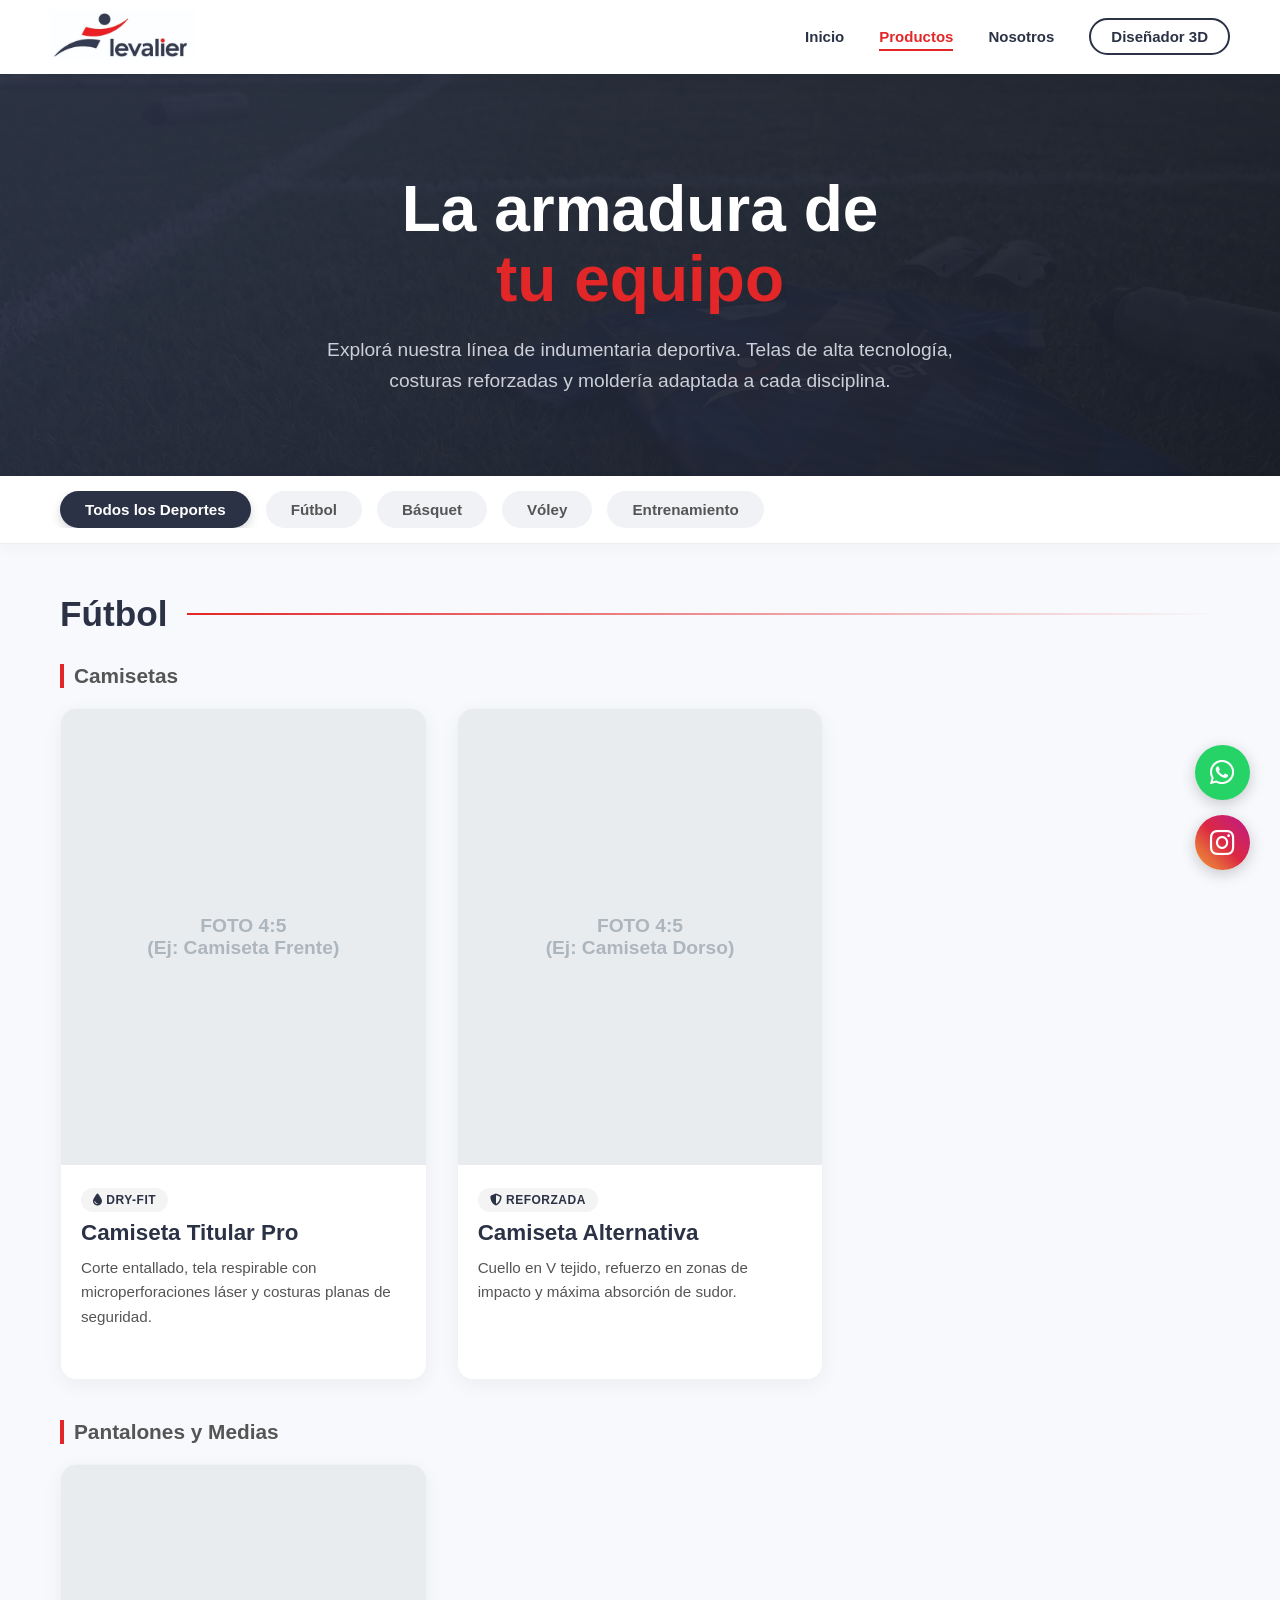
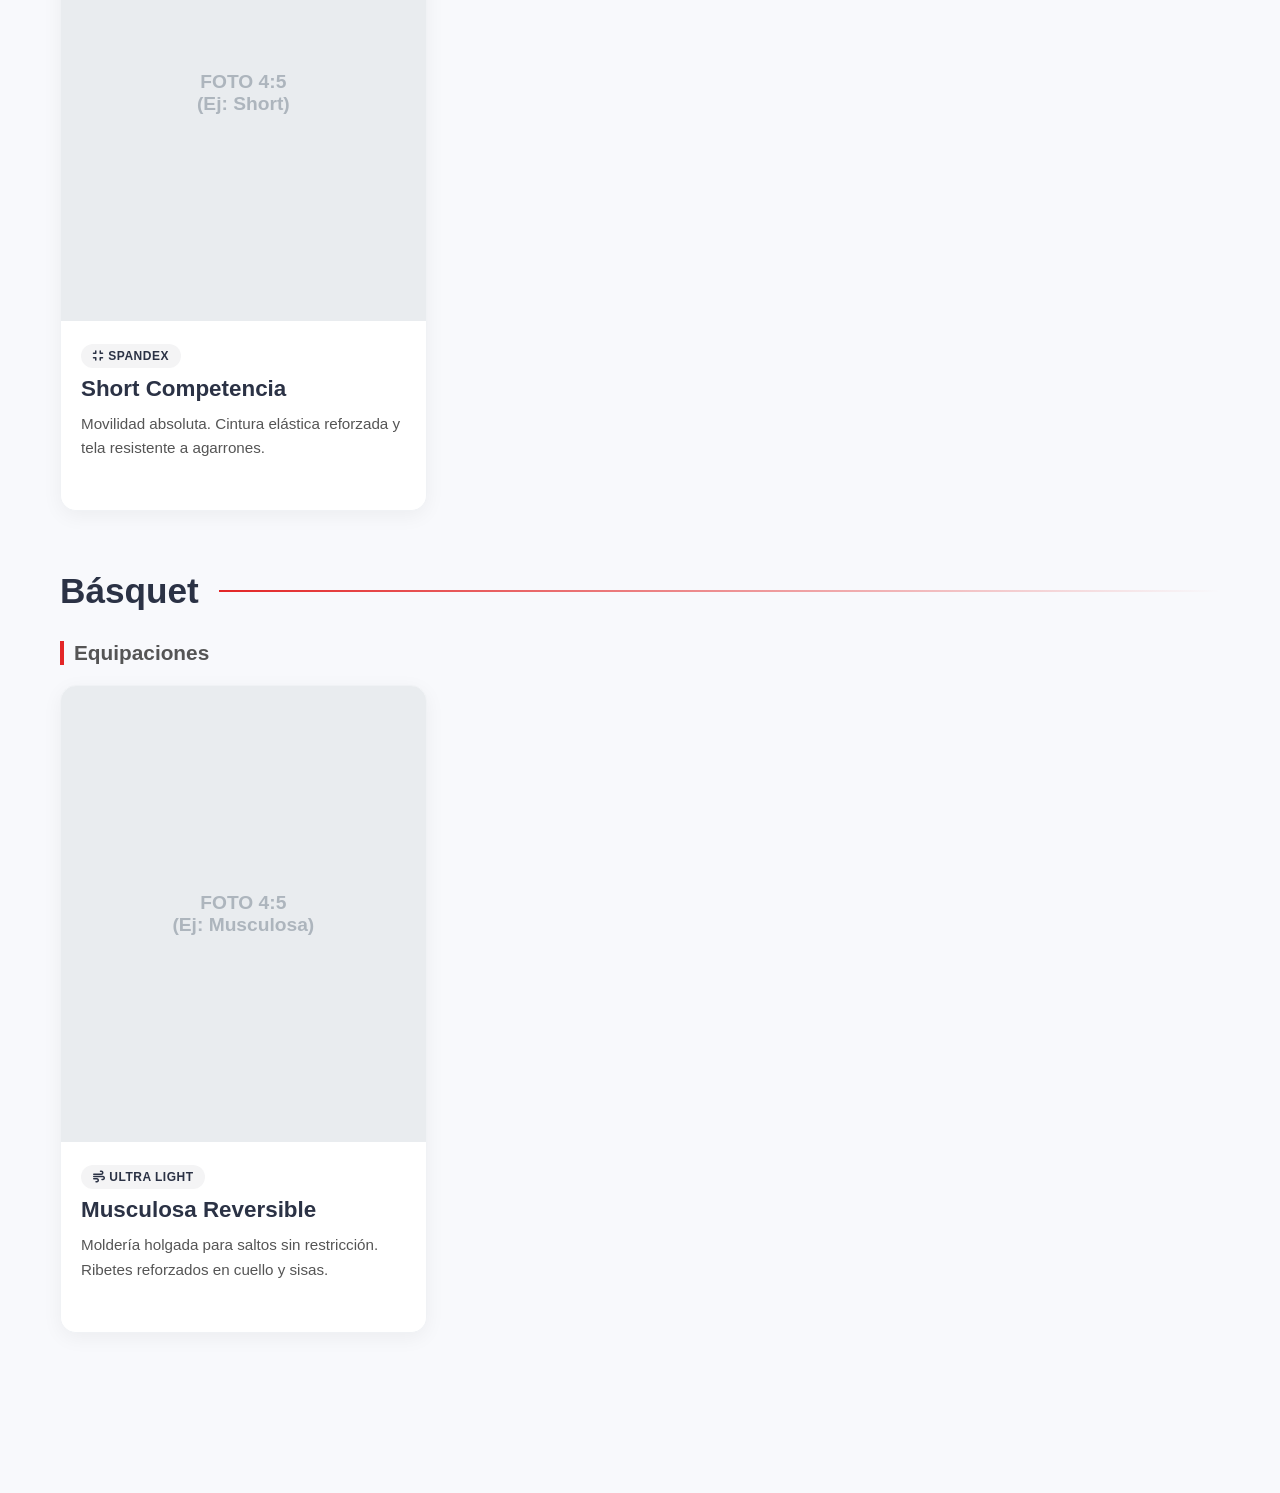
==== catalogo.html @ 0a6fc9c4 "catalogo" ====
<!DOCTYPE html>
<html lang="es">
<head>
    <meta charset="UTF-8">
    <meta name="viewport" content="width=device-width, initial-scale=1.0">
    <meta name="color-scheme" content="light">
    <title>Levalier | Catálogo de Productos</title>
    <link rel="icon" type="image/x-icon" href="imagenes/logo_levalier.ico">
    <link rel="stylesheet" href="https://cdnjs.cloudflare.com/ajax/libs/font-awesome/6.4.0/css/all.min.css">
    <link rel="stylesheet" href="css/landing.css">
    <link rel="stylesheet" href="css/catalogo.css">
</head>
<body>

    <!-- BARRA DE NAVEGACIÓN (Afuera de la animación) -->
    <nav class="navbar">
        <a href="index.html" class="logo link-transicion" data-salida="derecha">
            <img src="imagenes/logo_levalier.jpeg" alt="Logo Levalier">
        </a>
        <ul class="nav-links">
            <li><a href="index.html" class="nav-item link-transicion" data-salida="derecha">Inicio</a></li>
            <li><a href="#" class="nav-item activo">Productos</a></li>
            <li><a href="index.html#nosotros" class="nav-item link-transicion" data-salida="derecha">Nosotros</a></li>
            <li><a href="configurador.html" class="btn-nav-borde">Diseñador 3D</a></li>
        </ul>
    </nav>

    <!-- ========================================== -->
    <!-- ENVOLTORIO ANIMADO -->
    <!-- ========================================== -->
    <div id="contenedor-animado">

        <!-- HERO DEL CATÁLOGO -->
        <header class="hero-catalogo">
            <div class="hero-catalogo-contenido">
                <h1>La armadura de <br><span>tu equipo</span></h1>
                <p>Explorá nuestra línea de indumentaria deportiva. Telas de alta tecnología, costuras reforzadas y moldería adaptada a cada disciplina.</p>
            </div>
        </header>

        <!-- BARRA DE FILTROS PEGAJOSA -->
        <div class="contenedor-filtros" id="barra-filtros">
            <div class="filtros-scroll">
                <button class="btn-filtro activo" data-filtro="todos">Todos los Deportes</button>
                <button class="btn-filtro" data-filtro="futbol">Fútbol</button>
                <button class="btn-filtro" data-filtro="basquet">Básquet</button>
                <button class="btn-filtro" data-filtro="voley">Vóley</button>
                <button class="btn-filtro" data-filtro="entrenamiento">Entrenamiento</button>
            </div>
        </div>

        <!-- GRILLA DE PRODUCTOS -->
        <main class="contenedor-catalogo">
            
            <!-- SECCIÓN: FÚTBOL -->
            <div class="grupo-deporte" data-deporte="futbol">
                <h2 class="titulo-deporte">Fútbol <span class="linea-deporte"></span></h2>
                
                <h3 class="titulo-prenda">Camisetas</h3>
                <div class="grilla-productos">
                    <!-- Tarjeta de Producto 1 -->
                    <div class="tarjeta-producto">
                        <div class="imagen-placeholder">
                            <span>FOTO 4:5<br>(Ej: Camiseta Frente)</span>
                        </div>
                        <div class="info-producto">
                            <div class="etiquetas"><span class="tag-tech"><i class="fas fa-droplet"></i> Dry-Fit</span></div>
                            <h4>Camiseta Titular Pro</h4>
                            <p>Corte entallado, tela respirable con microperforaciones láser y costuras planas de seguridad.</p>
                        </div>
                    </div>

                    <!-- Tarjeta de Producto 2 -->
                    <div class="tarjeta-producto">
                        <div class="imagen-placeholder">
                            <span>FOTO 4:5<br>(Ej: Camiseta Dorso)</span>
                        </div>
                        <div class="info-producto">
                            <div class="etiquetas"><span class="tag-tech"><i class="fas fa-shield-alt"></i> Reforzada</span></div>
                            <h4>Camiseta Alternativa</h4>
                            <p>Cuello en V tejido, refuerzo en zonas de impacto y máxima absorción de sudor.</p>
                            
                        </div>
                    </div>
                </div>

                <h3 class="titulo-prenda">Pantalones y Medias</h3>
                <div class="grilla-productos">
                    <!-- Tarjeta de Producto 3 -->
                    <div class="tarjeta-producto">
                        <div class="imagen-placeholder">
                            <span>FOTO 4:5<br>(Ej: Short)</span>
                        </div>
                        <div class="info-producto">
                            <div class="etiquetas"><span class="tag-tech"><i class="fas fa-compress"></i> Spandex</span></div>
                            <h4>Short Competencia</h4>
                            <p>Movilidad absoluta. Cintura elástica reforzada y tela resistente a agarrones.</p>
                           
                        </div>
                    </div>
                </div>
            </div>

            <!-- SECCIÓN: BÁSQUET -->
            <div class="grupo-deporte" data-deporte="basquet">
                <h2 class="titulo-deporte">Básquet <span class="linea-deporte"></span></h2>
                <h3 class="titulo-prenda">Equipaciones</h3>
                <div class="grilla-productos">
                    <div class="tarjeta-producto">
                        <div class="imagen-placeholder">
                            <span>FOTO 4:5<br>(Ej: Musculosa)</span>
                        </div>
                        <div class="info-producto">
                            <div class="etiquetas"><span class="tag-tech"><i class="fas fa-wind"></i> Ultra Light</span></div>
                            <h4>Musculosa Reversible</h4>
                            <p>Moldería holgada para saltos sin restricción. Ribetes reforzados en cuello y sisas.</p>
                        
                        </div>
                    </div>
                </div>
            </div>

        </main>
    
    <!-- ========================================== -->
    <!-- FIN DEL ENVOLTORIO ANIMADO -->
    <!-- ========================================== -->
    </div> 

    <!-- REDES FLOTANTES (Afuera de la animación) -->
    <div class="redes-flotantes">
        <a href="https://wa.me/5492613656819" class="btn-social whatsapp" target="_blank"><i class="fab fa-whatsapp"></i></a>
        <a href="https://www.instagram.com/levalier_/" class="btn-social instagram" target="_blank"><i class="fab fa-instagram"></i></a>
    </div>

    <!-- SCRIPTS -->
    <script src="js/landing.js"></script>
    <script src="js/catalogo.js"></script>
</body>
</html>
---- css/landing.css ----
html {
    scroll-behavior: smooth;
}

/* =========================================
   1. VARIABLES GLOBALES Y RESETEO
========================================= */
:root {
    --azul-levalier: #2b3245;
    --azul-oscuro: #1a1e29;
    --rojo-levalier: #e32627;
    --blanco-fondo: #f8f9fc;
    --texto-gris: #555555;
}

* { margin: 0; padding: 0; box-sizing: border-box; font-family: 'Segoe UI', Tahoma, sans-serif; }
body { background-color: var(--blanco-fondo); color: var(--azul-levalier); overflow-x: hidden; }

/* =========================================
   2. ELEMENTOS COMPARTIDOS
========================================= */
/* Barra de Navegación */
.navbar {
    display: flex; justify-content: space-between; align-items: center;
    padding: 10px 50px; 
    background-color: white; box-shadow: 0 4px 20px rgba(0,0,0,0.05);
    position: sticky; top: 0; z-index: 1000;
}
.logo img { height: 50px; width: auto; }
.nav-links { list-style: none; display: flex; align-items: center; gap: 35px; }
.nav-links li a { text-decoration: none; color: var(--azul-levalier); font-weight: 600; font-size: 15px; transition: color 0.3s; }
.nav-links li a:hover { color: var(--rojo-levalier); }
.nav-links li a.activo {
    color: var(--rojo-levalier);
    border-bottom: 2px solid var(--rojo-levalier);
    padding-bottom: 4px;
    transition: all 0.3s ease;
}
.btn-nav-borde {
    border: 2px solid var(--azul-levalier);
    padding: 8px 20px;
    border-radius: 25px;
    transition: all 0.3s ease;
}
.btn-nav-borde:hover { background-color: var(--azul-levalier); color: white !important; }

/* Redes Flotantes */
.redes-flotantes { position: fixed; bottom: 30px; right: 30px; display: flex; flex-direction: column; gap: 15px; z-index: 1000; }
.btn-social {
    width: 55px; height: 55px; border-radius: 50%; display: flex; align-items: center; justify-content: center;
    color: white; font-size: 28px; text-decoration: none; box-shadow: 0 4px 15px rgba(0,0,0,0.2); transition: transform 0.3s;
}
.btn-social:hover { transform: scale(1.1); }
.whatsapp { background-color: #25D366; }
.instagram { background: linear-gradient(45deg, #f09433, #e6683c, #dc2743, #cc2366, #bc1888); }

/* =========================================
   3. SECCIONES DE LA PÁGINA (Por orden visual)
========================================= */

/* --- Inicio (Hero) --- */
.hero {
    position: relative;
    min-height: 90vh;
    display: flex;
    align-items: center;
    justify-content: center;
    text-align: center;
    padding: 0 20px 120px 20px;
    background: linear-gradient(135deg, rgba(43, 50, 69, 0.9) 0%, rgba(227, 38, 39, 0.7) 100%), url('../imagenes/fondo_deporte.jpg') center/cover no-repeat;
}
.hero-content { max-width: 850px; z-index: 2; position: relative; }
.hero-content h1 { font-size: 4.5rem; color: white; margin-bottom: 20px; line-height: 1.1; font-weight: 800; }
.hero-content h1 span { color: transparent; -webkit-text-stroke: 2px white; } 
.hero-content p { font-size: 1.2rem; color: rgba(255,255,255,0.9); margin-bottom: 40px; font-weight: 300; }
.btn-principal-whatsapp {
    display: inline-flex; align-items: center; gap: 10px;
    background-color: #25D366; color: white;
    padding: 18px 45px; font-size: 1.3rem; font-weight: bold;
    text-decoration: none; border-radius: 50px;
    box-shadow: 0 10px 25px rgba(37, 211, 102, 0.4);
    transition: all 0.3s ease; animation: latido 2s infinite;
}
.btn-principal-whatsapp:hover { transform: translateY(-5px); box-shadow: 0 15px 30px rgba(37, 211, 102, 0.6); }
@keyframes latido {
    0% { transform: scale(1); }
    50% { transform: scale(1.05); }
    100% { transform: scale(1); }
}
.subtexto-hero { display: block; margin-top: 15px; font-size: 0.9rem; color: #ccc; letter-spacing: 1px; text-transform: uppercase; }

/* --- Configurador Superpuesto --- */
.seccion-configurador {
    max-width: 1100px;
    margin: -80px auto 80px auto; 
    background: linear-gradient(135deg, var(--azul-levalier) 0%, #3a435c 100%);
    padding: 60px 40px;
    border-radius: 24px;
    text-align: center;
    color: white;
    position: relative;
    z-index: 10;
    box-shadow: 0 15px 40px rgba(0,0,0,0.15);
}
.contenido-config { max-width: 700px; margin: 0 auto; }
.contenido-config h2 { font-size: 2.2rem; margin-bottom: 15px; font-weight: 700; }
.contenido-config p { font-size: 1.1rem; margin-bottom: 30px; color: #cbd0d8; line-height: 1.6; }
.btn-configurador {
    display: inline-block; background-color: var(--rojo-levalier); color: white;
    padding: 15px 35px; border-radius: 12px; font-weight: bold; text-decoration: none; font-size: 1.1rem;
    transition: transform 0.3s, background 0.3s;
}
.btn-configurador:hover { background-color: white; color: var(--rojo-levalier); transform: translateY(-3px); }

/* --- Vista de Productos --- */
.seccion-vista-productos {
    padding: 80px 20px 100px 20px;
    /* Gradiente diagonal usando un 4% del Azul Levalier fusionado con blanco */
    background: linear-gradient(135deg, rgba(43, 50, 69, 0.04) 0%, #ffffff 100%); 
    overflow: hidden; 
}
.contenedor-vista-productos {
    max-width: 1100px; margin: 0 auto; display: flex; align-items: center; gap: 60px;
}
.vista-productos-texto { flex: 1; }
.vista-productos-texto h2 { font-size: 2.8rem; color: var(--azul-levalier); font-weight: 800; margin-bottom: 10px; }
.vista-productos-texto p { font-size: 1.1rem; color: var(--texto-gris); line-height: 1.7; margin-bottom: 20px; }
.btn-rojo-levalier {
    display: inline-flex; align-items: center; gap: 10px; background-color: var(--rojo-levalier);
    color: white; padding: 15px 30px; border-radius: 8px; text-decoration: none;
    font-weight: bold; font-size: 1.1rem; transition: transform 0.3s, background-color 0.3s; margin-top: 15px;
}
.btn-rojo-levalier:hover { background-color: var(--azul-levalier); transform: translateX(5px); }

/* Animación de la Imagen */
.vista-productos-imagen { flex: 1.2; display: flex; justify-content: flex-end; }
.imagen-desplazable {
    width: 100%; max-width: 600px; height: auto; border-radius: 12px;
    opacity: 0; transform: translateX(-150px); transition: all 1s ease-out; 
}
.imagen-desplazable.aparecer { opacity: 1; transform: translateX(0); }

/* --- Nosotros y Contacto --- */
.seccion-nosotros {
    padding: 80px 20px 120px 20px;
    background-color: white; 
    position: relative;
}
.contenedor-nosotros { max-width: 1100px; margin: 0 auto; display: flex; gap: 60px; align-items: center; }
.nosotros-texto { flex: 1; }
.nosotros-texto h2 { font-size: 2.8rem; color: var(--azul-levalier); font-weight: 800; margin-bottom: 10px; letter-spacing: -1px; }
.destaque-rojo { color: var(--rojo-levalier); }
.linea-separadora-roja { width: 60px; height: 5px; background-color: var(--rojo-levalier); margin-bottom: 30px; border-radius: 3px; }
.nosotros-texto p { font-size: 1.1rem; color: var(--texto-gris); line-height: 1.7; margin-bottom: 20px; }
.nosotros-texto strong { color: var(--azul-levalier); }

.nosotros-contacto { flex: 1; }
.tarjeta-oscura-contacto {
    background: linear-gradient(135deg, var(--azul-levalier) 0%, var(--azul-oscuro) 100%);
    padding: 40px; border-radius: 20px; color: white;
    box-shadow: 0 15px 40px rgba(0,0,0,0.15); border-left: 5px solid var(--rojo-levalier); 
}
.tarjeta-oscura-contacto h3 { font-size: 1.6rem; margin-bottom: 30px; letter-spacing: 1px; }
.lista-contacto { list-style: none; margin-bottom: 30px; }
.lista-contacto li { display: flex; align-items: center; gap: 20px; margin-bottom: 25px; }
.lista-contacto li i {
    font-size: 24px; color: var(--rojo-levalier); background: rgba(227, 38, 39, 0.1);
    width: 50px; height: 50px; display: flex; align-items: center; justify-content: center; border-radius: 50%;
}
.lista-contacto li div { display: flex; flex-direction: column; }
.lista-contacto li strong { font-size: 0.9rem; color: #cbd0d8; text-transform: uppercase; letter-spacing: 1px; margin-bottom: 4px; }
.lista-contacto li span { font-size: 1.1rem; font-weight: bold; }
.mapa-ubicacion { border-radius: 12px; overflow: hidden; box-shadow: 0 5px 15px rgba(0,0,0,0.2); }

/* --- Nuestro Método --- */
.proceso-levalier { padding: 40px 20px 100px 20px; background-color: var(--blanco-fondo); }
.titulo-seccion { text-align: center; color: var(--azul-levalier); font-size: 2.2rem; margin-bottom: 50px; font-weight: 800; }
.contenedor-proceso { max-width: 1100px; margin: 0 auto; display: flex; gap: 40px; }
.tarjeta-flotante {
    flex: 1; background: white; padding: 40px 30px; border-radius: 20px;
    text-align: center; box-shadow: 0 10px 30px rgba(0,0,0,0.04);
    transition: all 0.4s ease; border-bottom: 4px solid transparent;
}
.tarjeta-flotante:hover { transform: translateY(-10px); border-bottom-color: var(--rojo-levalier); box-shadow: 0 15px 40px rgba(0,0,0,0.08); }
.icono-paso {
    width: 80px; height: 80px; margin: 0 auto 20px;
    background: linear-gradient(135deg, var(--azul-levalier), var(--azul-oscuro));
    border-radius: 30% 70% 70% 30% / 30% 30% 70% 70%; display: flex; align-items: center; justify-content: center;
    font-size: 30px; color: white; transition: border-radius 0.3s ease;
}
.tarjeta-flotante:hover .icono-paso { border-radius: 50%; background: var(--rojo-levalier); }
.tarjeta-flotante h3 { font-size: 1.4rem; margin-bottom: 15px; color: var(--azul-levalier); }
.tarjeta-flotante p { color: var(--texto-gris); line-height: 1.6; }

/* =========================================
   TRANSICIONES DE PÁGINA TIPO APP
========================================= */
#contenedor-animado {
    /* Esta transición es para la salida */
    transition: transform 0.4s cubic-bezier(0.25, 1, 0.5, 1), opacity 0.4s ease;
    width: 100%;
}

/* --- Clases de SALIDA (Se activan con el clic) --- */
.salir-hacia-izquierda {
    transform: translateX(-50px);
    opacity: 0;
}

.salir-hacia-derecha {
    transform: translateX(50px);
    opacity: 0;
}

/* --- Clases de ENTRADA (Se activan al cargar la página) --- */
.entrar-desde-derecha {
    animation: deslizarDesdeDerecha 0.5s cubic-bezier(0.25, 1, 0.5, 1) forwards;
}

.entrar-desde-izquierda {
    animation: deslizarDesdeIzquierda 0.5s cubic-bezier(0.25, 1, 0.5, 1) forwards;
}

@keyframes deslizarDesdeDerecha {
    0% { transform: translateX(50px); opacity: 0; }
    100% { transform: translateX(0); opacity: 1; }
}

@keyframes deslizarDesdeIzquierda {
    0% { transform: translateX(-50px); opacity: 0; }
    100% { transform: translateX(0); opacity: 1; }
}
/* =========================================
   4. ADAPTACIONES RESPONSIVE (MEDIA QUERIES)
========================================= */

/* --- Celulares y Tablets pequeñas (< 768px) --- */
@media (max-width: 768px) {
    /* 1. Barra de navegación y botones horizontales */
    .navbar { padding: 15px 10px; flex-direction: column; gap: 15px; }
    .nav-links { 
        display: flex;
        flex-direction: row; /* Mantiene los botones a lo largo */
        flex-wrap: wrap; /* Si la pantalla es muy finita, se acomodan solos */
        justify-content: center; 
        gap: 12px; 
    }
    .nav-links li { margin: 0; }
    
    /* 2. Frenamos el scroll SOLO en celulares porque la barra es más alta */
    section[id], header[id] { scroll-margin-top: 60px; }

    /* 3. El resto de las adaptaciones que ya tenías */
    .hero-content h1 { font-size: 2.8rem; }
    .hero-content h1 span {
        -webkit-text-stroke: 0 !important; 
        color: var(--rojo-levalier) !important; 
        text-shadow: 2px 2px 8px rgba(0,0,0,0.5) !important; 
        letter-spacing: normal !important; 
        font-weight: 800 !important; 
    }
    .hero-content p { font-size: 1rem; }
    .btn-principal-whatsapp { padding: 15px 30px; font-size: 1.1rem; }

    .seccion-configurador { padding: 40px 20px; margin: -40px 20px 60px 20px; }
    .contenido-config h2 { font-size: 1.8rem; }

    .contenedor-proceso { flex-direction: column; gap: 25px; }
    
    .nosotros-texto h2 { font-size: 2.2rem; }
    .tarjeta-oscura-contacto { padding: 25px; }

    .redes-flotantes { bottom: 15px; right: 15px; transform: scale(0.85); transform-origin: bottom right; }
}
/* --- Tablets y pantallas medias (< 900px) --- */
@media (max-width: 900px) {
    .contenedor-vista-productos { flex-direction: column; text-align: center; gap: 40px; }
    .vista-productos-texto h2 { font-size: 2.2rem; }
    .linea-separadora-roja { margin: 0 auto 25px auto; }
    
    .contenedor-nosotros { flex-direction: column; gap: 40px; }
}

/* --- Pantallas Grandes (> 1440px) --- */
@media (min-width: 1440px) {
    .seccion-configurador, .contenedor-proceso, .contenedor-nosotros { max-width: 1400px; }
    .hero-content h1 { font-size: 5.5rem; }
}

/* --- Monitores Muy Grandes (> 1900px) --- */
@media (min-width: 1900px) {
    html { font-size: 20px; }
    .seccion-configurador, .contenedor-proceso, .contenedor-nosotros { max-width: 1600px; }
    .navbar { padding: 20px 80px; }
    .nav-links li a { font-size: 20px; }
    .logo img { height: 70px; }
}

/* --- Pantallas 4K y Ultra Wide (> 2500px) --- */
@media (min-width: 2500px) {
    .seccion-configurador, .contenedor-proceso, .contenedor-nosotros { max-width: 80vw !important; padding: 4vw !important; }
    
    .navbar { padding: 1.5vw 4vw; }
    .logo img { height: 3.5vw; }
    .nav-links { gap: 3vw; }
    .nav-links li a { font-size: 1.2vw; }
    .btn-nav-borde { padding: 0.8vw 2vw; border-radius: 2vw; border-width: 0.2vw; }

    .hero-content { max-width: 60vw; }
    .hero-content h1 { font-size: 5vw; margin-bottom: 1.5vw; -webkit-text-stroke: 0.1vw white; }
    .hero-content p { font-size: 1.5vw; margin-bottom: 2.5vw; }
    .btn-principal-whatsapp { font-size: 1.2vw; padding: 1.2vw 3vw; gap: 0.8vw; border-radius: 3vw; }
    .subtexto-hero { font-size: 0.8vw; margin-top: 1vw; }

    .contenido-config { max-width: 50vw !important; } 
    .seccion-configurador { margin-top: -6vw; margin-bottom: 6vw; border-radius: 1.5vw; }
    .contenido-config h2 { font-size: 3vw; margin-bottom: 1.5vw; }
    .contenido-config p { font-size: 1.4vw; margin-bottom: 2.5vw; }
    .btn-configurador { font-size: 1.4vw; padding: 1.5vw 3vw; border-radius: 0.8vw; }

    .proceso-levalier { padding: 4vw 2vw 8vw 2vw; }
    .titulo-seccion { font-size: 3.5vw; margin-bottom: 4vw; }
    .contenedor-proceso { gap: 4vw; }
    .tarjeta-flotante { padding: 4vw 3vw; border-radius: 1.5vw; }
    .icono-paso { width: 8vw; height: 8vw; font-size: 3vw; margin-bottom: 2vw; }
    .tarjeta-flotante h3 { font-size: 2vw; margin-bottom: 1vw; }
    .tarjeta-flotante p { font-size: 1.2vw; line-height: 1.6; }

    .seccion-nosotros { padding: 6vw 2vw 8vw 2vw; }
    .contenedor-nosotros { gap: 6vw; }
    .nosotros-texto h2 { font-size: 3.5vw; margin-bottom: 1vw; }
    .linea-separadora-roja { width: 6vw; height: 0.5vw; margin-bottom: 2.5vw; }
    .nosotros-texto p { font-size: 1.3vw; margin-bottom: 1.5vw; line-height: 1.6; }
    
    .tarjeta-oscura-contacto { padding: 4vw; border-radius: 1.5vw; border-left-width: 0.5vw; }
    .tarjeta-oscura-contacto h3 { font-size: 2.2vw; margin-bottom: 2.5vw; }
    .lista-contacto li { gap: 1.5vw; margin-bottom: 2vw; }
    .lista-contacto li i { width: 4.5vw; height: 4.5vw; font-size: 2vw; }
    .lista-contacto li strong { font-size: 1vw; margin-bottom: 0.4vw; }
    .lista-contacto li span { font-size: 1.3vw; }
    
    .mapa-ubicacion iframe { width: 100% !important; height: auto !important; aspect-ratio: 21 / 9 !important; min-height: 500px !important; }
    .redes-flotantes { bottom: 3vw; right: 3vw; gap: 1vw; }
    .btn-social { width: 4.5vw; height: 4.5vw; font-size: 2.2vw; }
}

/* Animación para el menú inteligente */
.navbar {
    transition: transform 0.3s ease-in-out;
}
.navbar.oculta {
    transform: translateY(-100%);
}
---- css/catalogo.css ----
/* =========================================
   HERO DEL CATÁLOGO
========================================= */
.hero-catalogo {
    background: linear-gradient(135deg, rgba(43, 50, 69, 0.95) 0%, rgba(26, 30, 41, 0.95) 100%), url('../imagenes/fondo_deporte.jpg') center/cover;
    padding: 100px 20px 80px 20px;
    text-align: center;
    color: white;
}
.hero-catalogo h1 {
    font-size: 4rem;
    font-weight: 800;
    line-height: 1.1;
    margin-bottom: 20px;
}
.hero-catalogo h1 span {
    color: var(--rojo-levalier);
}
.hero-catalogo p {
    font-size: 1.2rem;
    color: #cbd0d8;
    max-width: 700px;
    margin: 0 auto;
    line-height: 1.6;
}

/* =========================================
   BARRA DE FILTROS PEGAJOSA
========================================= */
.contenedor-filtros {
    position: sticky;
    top: 70px; /* Queda justo debajo de la barra de navegación */
    background-color: rgba(255, 255, 255, 0.95);
    backdrop-filter: blur(10px);
    border-bottom: 1px solid #eee;
    z-index: 900;
    padding: 15px 0;
    box-shadow: 0 5px 15px rgba(0,0,0,0.03);
}
.filtros-scroll {
    max-width: 1200px;
    margin: 0 auto;
    display: flex;
    gap: 15px;
    padding: 0 20px;
    overflow-x: auto;
    scrollbar-width: none; /* Oculta scrollbar en Firefox */
}
.filtros-scroll::-webkit-scrollbar { display: none; } /* Oculta scrollbar en Chrome */

.btn-filtro {
    background-color: #f0f2f5;
    color: var(--texto-gris);
    border: none;
    padding: 10px 25px;
    border-radius: 30px;
    font-weight: 600;
    font-size: 0.95rem;
    cursor: pointer;
    white-space: nowrap;
    transition: all 0.3s ease;
}
.btn-filtro:hover { background-color: #e2e5ea; }
.btn-filtro.activo {
    background-color: var(--azul-levalier);
    color: white;
    box-shadow: 0 4px 10px rgba(43, 50, 69, 0.2);
}

/* =========================================
   GRILLA DE PRODUCTOS
========================================= */
.contenedor-catalogo {
    max-width: 1200px;
    margin: 0 auto;
    padding: 50px 20px 100px 20px;
}
.grupo-deporte { margin-bottom: 60px; }

/* Títulos con línea decorativa */
.titulo-deporte {
    font-size: 2.2rem;
    color: var(--azul-levalier);
    font-weight: 800;
    margin-bottom: 30px;
    display: flex;
    align-items: center;
    gap: 20px;
}
.linea-deporte {
    flex: 1;
    height: 2px;
    background: linear-gradient(to right, var(--rojo-levalier), transparent);
}
.titulo-prenda {
    font-size: 1.3rem;
    color: var(--texto-gris);
    margin-bottom: 20px;
    padding-left: 10px;
    border-left: 4px solid var(--rojo-levalier);
}

/* La Grilla CSS: Magia responsiva automática */
.grilla-productos {
    display: grid;
    grid-template-columns: repeat(auto-fill, minmax(300px, 1fr));
    gap: 30px;
    margin-bottom: 40px;
}

/* =========================================
   TARJETAS DE PRODUCTO PREMIUM
========================================= */
.tarjeta-producto {
    background: white;
    border-radius: 16px;
    overflow: hidden;
    box-shadow: 0 5px 20px rgba(0,0,0,0.05);
    border: 1px solid #f0f2f5;
    transition: all 0.3s ease;
    display: flex;
    flex-direction: column;
}
.tarjeta-producto:hover {
    transform: translateY(-8px);
    box-shadow: 0 15px 30px rgba(0,0,0,0.1);
    border-color: #dce1eb;
}

/* Espacio temporal para tus fotos (Mantiene proporción 4:5 perfecta) */
.imagen-placeholder {
    width: 100%;
    aspect-ratio: 4 / 5;
    background-color: #e9ecef;
    display: flex;
    align-items: center;
    justify-content: center;
    text-align: center;
    color: #adb5bd;
    font-weight: bold;
    font-size: 1.2rem;
    transition: transform 0.5s ease;
}
/* Efecto de Zoom al pasar el mouse por la foto */
.tarjeta-producto:hover .imagen-placeholder {
    transform: scale(1.03);
}

.info-producto {
    padding: 25px 20px;
    flex: 1;
    display: flex;
    flex-direction: column;
    background: white; /* Asegura que el zoom de la foto no se escape */
    z-index: 2;
}

.etiquetas { margin-bottom: 12px; }
.tag-tech {
    background-color: rgba(43, 50, 69, 0.05);
    color: var(--azul-levalier);
    padding: 5px 12px;
    border-radius: 20px;
    font-size: 0.75rem;
    font-weight: 700;
    text-transform: uppercase;
    letter-spacing: 0.5px;
}
.info-producto h4 {
    font-size: 1.4rem;
    color: var(--azul-levalier);
    margin-bottom: 10px;
    font-weight: 800;
}
.info-producto p {
    font-size: 0.95rem;
    color: var(--texto-gris);
    line-height: 1.6;
    margin-bottom: 25px;
    flex: 1; /* Empuja los botones hacia abajo */
}

/* Botones de Acción */
.acciones-producto {
    display: flex;
    gap: 10px;
    flex-direction: column;
}
.btn-accion {
    text-align: center;
    padding: 12px;
    border-radius: 8px;
    font-weight: bold;
    text-decoration: none;
    font-size: 1rem;
    transition: all 0.3s ease;
}
.primario {
    background-color: var(--azul-levalier);
    color: white;
}
.primario:hover { background-color: var(--rojo-levalier); }
.secundario {
    background-color: #25D366;
    color: white;
}
.secundario:hover { background-color: #1ebd5a; }

/* Animación para que los filtros suban cuando el menú se oculta */
.contenedor-filtros {
    transition: top 0.3s ease-in-out;
}
.contenedor-filtros.tope {
    top: 0 !important; 
}

/* Adaptación a celulares */
@media (max-width: 768px) {
    .hero-catalogo h1 { font-size: 2.8rem; }
    .contenedor-filtros { top: 60px; } /* Ajuste de altura de barra en móviles */
    .filtros-scroll { padding: 0 15px; }
    .titulo-deporte { font-size: 1.8rem; }
    .grilla-productos { grid-template-columns: 1fr; gap: 20px; }
}
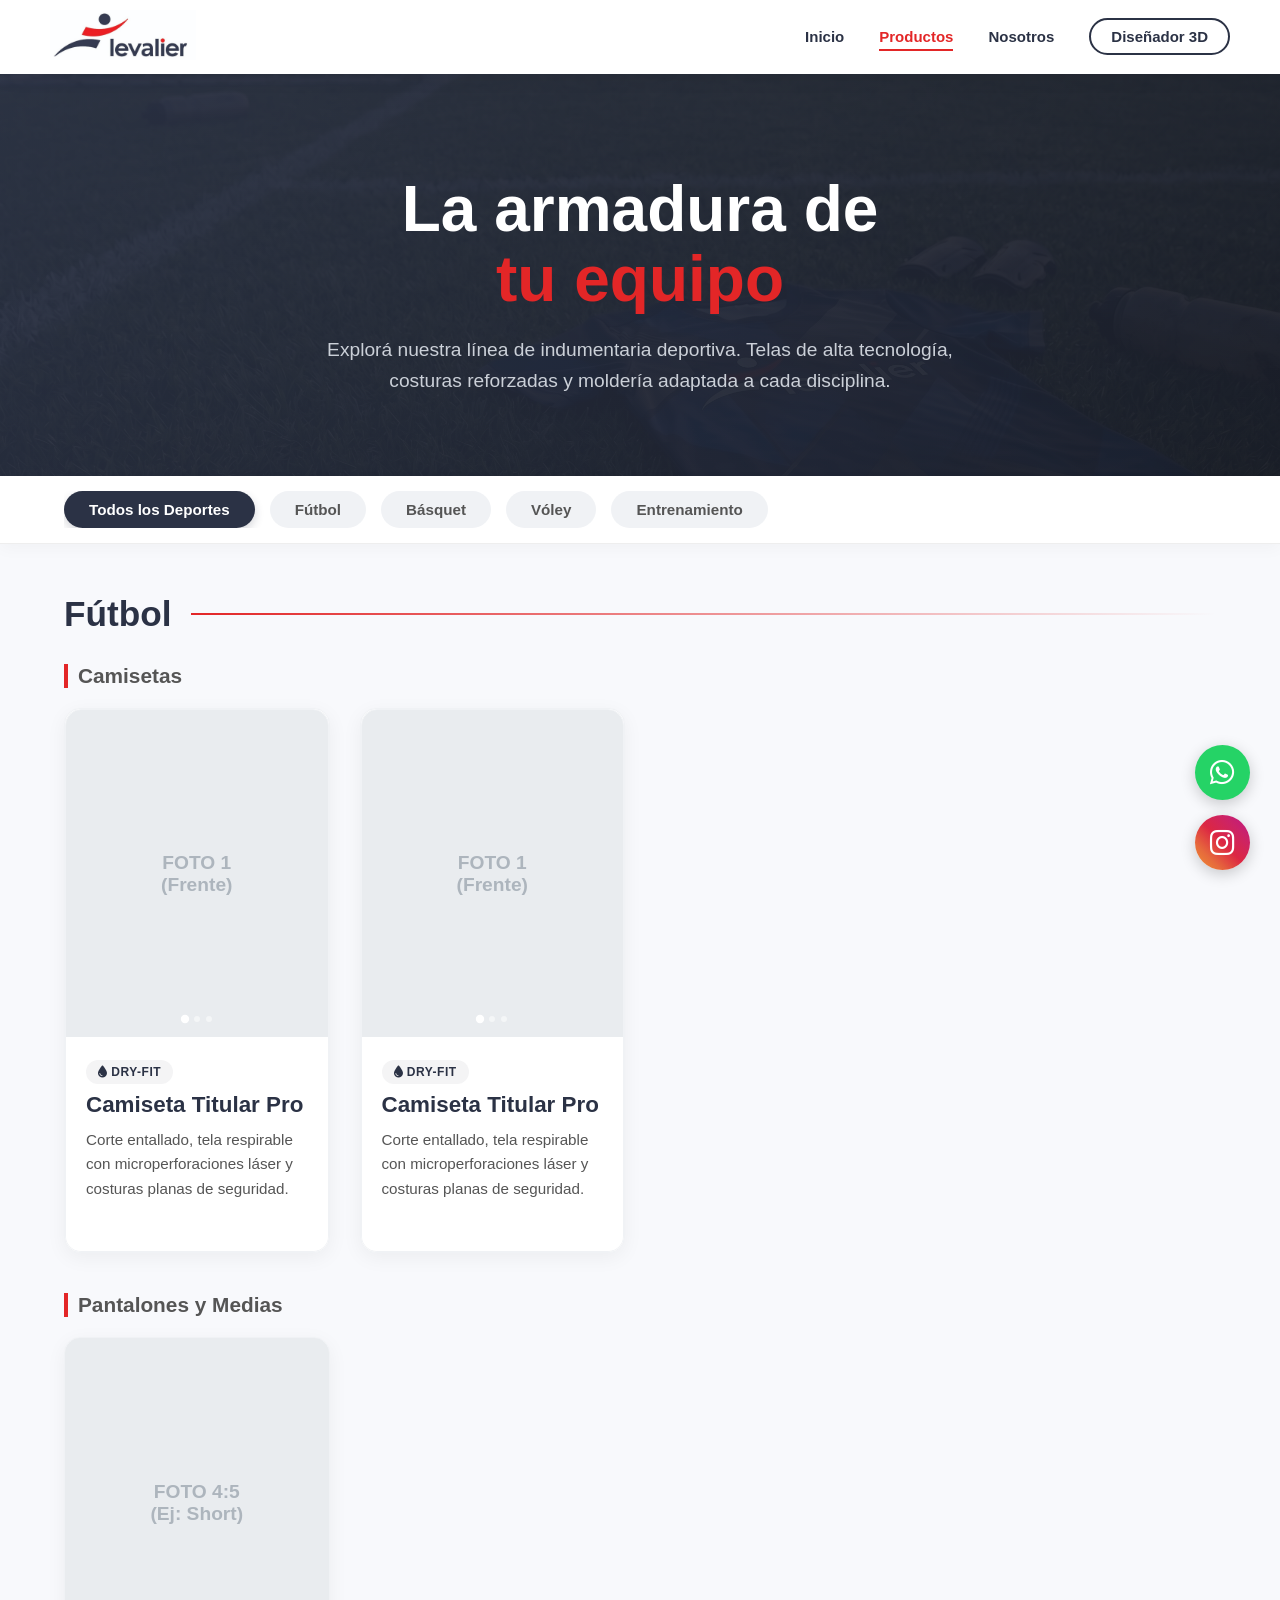
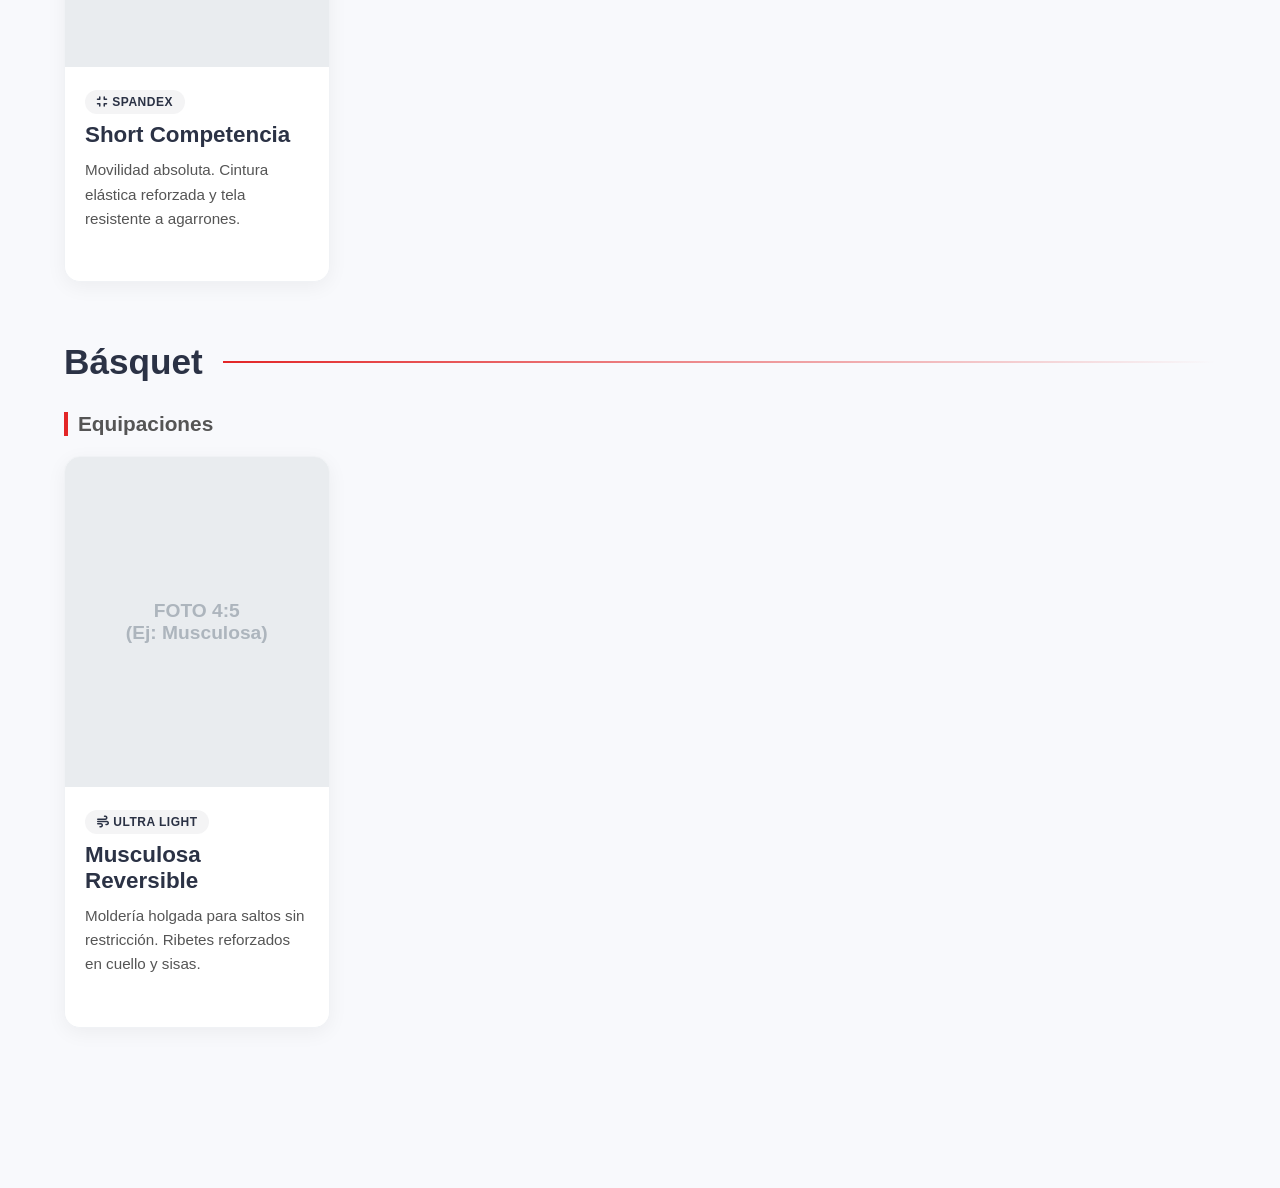
==== commit 297cba46: "adaptacion pantallas grandes" ====
--- a/catalogo.html
+++ b/catalogo.html
@@ -60,26 +60,85 @@
                 <div class="grilla-productos">
                     <!-- Tarjeta de Producto 1 -->
                     <div class="tarjeta-producto">
-                        <div class="imagen-placeholder">
-                            <span>FOTO 4:5<br>(Ej: Camiseta Frente)</span>
-                        </div>
-                        <div class="info-producto">
-                            <div class="etiquetas"><span class="tag-tech"><i class="fas fa-droplet"></i> Dry-Fit</span></div>
-                            <h4>Camiseta Titular Pro</h4>
-                            <p>Corte entallado, tela respirable con microperforaciones láser y costuras planas de seguridad.</p>
+
+                        <div class="tarjeta-producto">
+                            <!-- INICIO CARRUSEL -->
+                            <div class="carrusel-producto">
+                                <div class="pista-carrusel">
+                                    <!-- Foto 1 -->
+                                    <div class="imagen-placeholder">
+                                        <span>FOTO 1<br>(Frente)</span>
+                                    </div>
+                                    <!-- Foto 2 (Le pongo un fondo un poco más oscuro solo para que notes que cambia) -->
+                                    <div class="imagen-placeholder" style="background-color: #dee2e6;">
+                                        <span>FOTO 2<br>(Espalda)</span>
+                                    </div>
+                                    <!-- Foto 3 -->
+                                    <div class="imagen-placeholder" style="background-color: #ced4da;">
+                                        <span>FOTO 3<br>(Detalle Tela)</span>
+                                    </div>
+                                </div>
+                                
+                                <!-- Flechas de navegación -->
+                                <button class="btn-carrusel prev"><i class="fas fa-chevron-left"></i></button>
+                                <button class="btn-carrusel next"><i class="fas fa-chevron-right"></i></button>
+                                
+                                <!-- Puntitos inferiores -->
+                                <div class="indicadores-carrusel">
+                                    <span class="punto activo"></span>
+                                    <span class="punto"></span>
+                                    <span class="punto"></span>
+                                </div>
+                            </div>
+                            <!-- FIN CARRUSEL -->
+
+                            <div class="info-producto">
+                                <div class="etiquetas"><span class="tag-tech"><i class="fas fa-droplet"></i> Dry-Fit</span></div>
+                                <h4>Camiseta Titular Pro</h4>
+                                <p>Corte entallado, tela respirable con microperforaciones láser y costuras planas de seguridad.</p>
+                            </div>
                         </div>
                     </div>
 
                     <!-- Tarjeta de Producto 2 -->
                     <div class="tarjeta-producto">
-                        <div class="imagen-placeholder">
-                            <span>FOTO 4:5<br>(Ej: Camiseta Dorso)</span>
-                        </div>
-                        <div class="info-producto">
-                            <div class="etiquetas"><span class="tag-tech"><i class="fas fa-shield-alt"></i> Reforzada</span></div>
-                            <h4>Camiseta Alternativa</h4>
-                            <p>Cuello en V tejido, refuerzo en zonas de impacto y máxima absorción de sudor.</p>
-                            
+
+                        <div class="tarjeta-producto">
+                            <!-- INICIO CARRUSEL -->
+                            <div class="carrusel-producto">
+                                <div class="pista-carrusel">
+                                    <!-- Foto 1 -->
+                                    <div class="imagen-placeholder">
+                                        <span>FOTO 1<br>(Frente)</span>
+                                    </div>
+                                    <!-- Foto 2 (Le pongo un fondo un poco más oscuro solo para que notes que cambia) -->
+                                    <div class="imagen-placeholder" style="background-color: #dee2e6;">
+                                        <span>FOTO 2<br>(Espalda)</span>
+                                    </div>
+                                    <!-- Foto 3 -->
+                                    <div class="imagen-placeholder" style="background-color: #ced4da;">
+                                        <span>FOTO 3<br>(Detalle Tela)</span>
+                                    </div>
+                                </div>
+                                
+                                <!-- Flechas de navegación -->
+                                <button class="btn-carrusel prev"><i class="fas fa-chevron-left"></i></button>
+                                <button class="btn-carrusel next"><i class="fas fa-chevron-right"></i></button>
+                                
+                                <!-- Puntitos inferiores -->
+                                <div class="indicadores-carrusel">
+                                    <span class="punto activo"></span>
+                                    <span class="punto"></span>
+                                    <span class="punto"></span>
+                                </div>
+                            </div>
+                            <!-- FIN CARRUSEL -->
+
+                            <div class="info-producto">
+                                <div class="etiquetas"><span class="tag-tech"><i class="fas fa-droplet"></i> Dry-Fit</span></div>
+                                <h4>Camiseta Titular Pro</h4>
+                                <p>Corte entallado, tela respirable con microperforaciones láser y costuras planas de seguridad.</p>
+                            </div>
                         </div>
                     </div>
                 </div>
--- a/css/landing.css
+++ b/css/landing.css
@@ -120,7 +120,13 @@
     overflow: hidden; 
 }
 .contenedor-vista-productos {
-    max-width: 1100px; margin: 0 auto; display: flex; align-items: center; gap: 60px;
+    display: flex;
+    align-items: center;
+    justify-content: space-between;
+    gap: 50px;
+    width: 90%; /* Se adapta al 90% de cualquier monitor */
+    max-width: 1600px; /* Límite máximo para pantallas gigantes/ultrawide */
+    margin: 0 auto;
 }
 .vista-productos-texto { flex: 1; }
 .vista-productos-texto h2 { font-size: 2.8rem; color: var(--azul-levalier); font-weight: 800; margin-bottom: 10px; }
@@ -146,7 +152,15 @@
     background-color: white; 
     position: relative;
 }
-.contenedor-nosotros { max-width: 1100px; margin: 0 auto; display: flex; gap: 60px; align-items: center; }
+.contenedor-nosotros {
+    display: flex;
+    align-items: center;
+    justify-content: space-between;
+    gap: 50px;
+    width: 90%; /* Se adapta al 90% de cualquier monitor */
+    max-width: 1600px; /* Límite máximo para pantallas gigantes/ultrawide */
+    margin: 0 auto;
+}
 .nosotros-texto { flex: 1; }
 .nosotros-texto h2 { font-size: 2.8rem; color: var(--azul-levalier); font-weight: 800; margin-bottom: 10px; letter-spacing: -1px; }
 .destaque-rojo { color: var(--rojo-levalier); }
@@ -283,14 +297,14 @@
 
 /* --- Pantallas Grandes (> 1440px) --- */
 @media (min-width: 1440px) {
-    .seccion-configurador, .contenedor-proceso, .contenedor-nosotros { max-width: 1400px; }
+    .seccion-configurador, .contenedor-proceso, .contenedor-nosotros, .contenedor-vista-productos { max-width: 1400px; }
     .hero-content h1 { font-size: 5.5rem; }
 }
 
 /* --- Monitores Muy Grandes (> 1900px) --- */
 @media (min-width: 1900px) {
     html { font-size: 20px; }
-    .seccion-configurador, .contenedor-proceso, .contenedor-nosotros { max-width: 1600px; }
+    .seccion-configurador, .contenedor-proceso, .contenedor-nosotros, .contenedor-vista-productos { max-width: 1600px; }
     .navbar { padding: 20px 80px; }
     .nav-links li a { font-size: 20px; }
     .logo img { height: 70px; }
@@ -298,7 +312,7 @@
 
 /* --- Pantallas 4K y Ultra Wide (> 2500px) --- */
 @media (min-width: 2500px) {
-    .seccion-configurador, .contenedor-proceso, .contenedor-nosotros { max-width: 80vw !important; padding: 4vw !important; }
+    .seccion-configurador, .contenedor-proceso, .contenedor-nosotros, .contenedor-vista-productos { max-width: 80vw !important; padding: 4vw !important; }
     
     .navbar { padding: 1.5vw 4vw; }
     .logo img { height: 3.5vw; }
@@ -317,6 +331,24 @@
     .contenido-config h2 { font-size: 3vw; margin-bottom: 1.5vw; }
     .contenido-config p { font-size: 1.4vw; margin-bottom: 2.5vw; }
     .btn-configurador { font-size: 1.4vw; padding: 1.5vw 3vw; border-radius: 0.8vw; }
+
+    /* NUEVO: Escala proporcional para la sección productos */
+    .contenedor-vista-productos { gap: 6vw; }
+    .vista-productos-texto h2 { font-size: 3.5vw; margin-bottom: 1vw; }
+    .vista-productos-texto p { font-size: 1.3vw; margin-bottom: 1.5vw; line-height: 1.6; }
+    .btn-rojo-levalier { font-size: 1.2vw; padding: 1.2vw 3vw; border-radius: 3vw; }
+    
+    
+/* --- Imagen de la sección productos en pantallas gigantes --- */
+    .vista-productos-imagen { 
+        width: 45vw !important; 
+        max-width: none !important; /* Destruye el límite anterior de píxeles */
+    }
+    .imagen-desplazable { 
+        width: 100% !important; 
+        max-width: none !important; /* Destruye el límite anterior de píxeles */
+        height: auto !important; 
+    }
 
     .proceso-levalier { padding: 4vw 2vw 8vw 2vw; }
     .titulo-seccion { font-size: 3.5vw; margin-bottom: 4vw; }
--- a/css/catalogo.css
+++ b/css/catalogo.css
@@ -38,13 +38,14 @@
     box-shadow: 0 5px 15px rgba(0,0,0,0.03);
 }
 .filtros-scroll {
-    max-width: 1200px;
+    width: 90%;
+    max-width: 1600px;
     margin: 0 auto;
     display: flex;
     gap: 15px;
-    padding: 0 20px;
+    padding: 0;
     overflow-x: auto;
-    scrollbar-width: none; /* Oculta scrollbar en Firefox */
+    scrollbar-width: none;
 }
 .filtros-scroll::-webkit-scrollbar { display: none; } /* Oculta scrollbar en Chrome */
 
@@ -71,9 +72,10 @@
    GRILLA DE PRODUCTOS
 ========================================= */
 .contenedor-catalogo {
-    max-width: 1200px;
+    width: 90%; /* Misma proporción que la página principal */
+    max-width: 1600px;
     margin: 0 auto;
-    padding: 50px 20px 100px 20px;
+    padding: 50px 0 100px 0;
 }
 .grupo-deporte { margin-bottom: 60px; }
 
@@ -144,6 +146,78 @@
 /* Efecto de Zoom al pasar el mouse por la foto */
 .tarjeta-producto:hover .imagen-placeholder {
     transform: scale(1.03);
+}
+
+/* =========================================
+   CARRUSEL DE IMÁGENES (ESTILO INSTAGRAM)
+========================================= */
+.carrusel-producto {
+    position: relative;
+    width: 100%;
+    aspect-ratio: 4 / 5;
+    overflow: hidden; /* Esconde las fotos que están hacia los costados */
+}
+
+.pista-carrusel {
+    display: flex;
+    width: 100%;
+    height: 100%;
+    transition: transform 0.4s cubic-bezier(0.25, 1, 0.5, 1);
+}
+
+.carrusel-producto .imagen-placeholder {
+    min-width: 100%; /* Obliga a cada foto a ocupar todo el ancho */
+    height: 100%;
+}
+
+/* Botones (Flechas) */
+.btn-carrusel {
+    position: absolute;
+    top: 50%;
+    transform: translateY(-50%);
+    background: rgba(255, 255, 255, 0.85);
+    border: none;
+    width: 35px;
+    height: 35px;
+    border-radius: 50%;
+    cursor: pointer;
+    display: flex;
+    align-items: center;
+    justify-content: center;
+    color: var(--azul-levalier);
+    font-size: 1rem;
+    opacity: 0; /* Ocultas por defecto */
+    transition: all 0.3s ease;
+    box-shadow: 0 2px 10px rgba(0,0,0,0.1);
+    z-index: 2;
+}
+
+/* Las flechas aparecen solo al pasar el mouse por encima de la foto */
+.carrusel-producto:hover .btn-carrusel { opacity: 1; }
+.btn-carrusel.prev { left: 10px; }
+.btn-carrusel.next { right: 10px; }
+.btn-carrusel:hover { background: white; transform: translateY(-50%) scale(1.1); }
+
+/* Puntitos indicadores */
+.indicadores-carrusel {
+    position: absolute;
+    bottom: 15px;
+    left: 50%;
+    transform: translateX(-50%);
+    display: flex;
+    gap: 6px;
+    z-index: 2;
+}
+.punto {
+    width: 6px;
+    height: 6px;
+    background: rgba(255, 255, 255, 0.5);
+    border-radius: 50%;
+    transition: all 0.3s ease;
+}
+.punto.activo {
+    background: white;
+    transform: scale(1.4);
 }
 
 .info-producto {
@@ -221,4 +295,94 @@
     .filtros-scroll { padding: 0 15px; }
     .titulo-deporte { font-size: 1.8rem; }
     .grilla-productos { grid-template-columns: 1fr; gap: 20px; }
+}
+
+/* =========================================
+   ADAPTACIONES PARA MONITORES GRANDES (CATÁLOGO)
+   (Escalado estricto y proporcional completo)
+========================================= */
+
+/* --- Pantallas Medias / Notebooks / 1080p con Escala (> 1200px) --- */
+@media (min-width: 1200px) {
+    /* Atrapamos tu monitor y forzamos las 4 columnas */
+    .grilla-productos { 
+        grid-template-columns: repeat(4, 1fr) !important; /*cant columnas
+        gap: 2.5vw; 
+    }
+}
+
+/* --- Pantallas Grandes (> 1440px) --- */
+@media (min-width: 1440px) {
+    /* Liberamos el ancho máximo para que la página pueda estirarse */
+    .hero-catalogo-contenido, .filtros-scroll, .contenedor-catalogo { 
+        max-width: 90vw !important; 
+    }
+    .grilla-productos { 
+        grid-template-columns: repeat(4, 1fr) !important; 
+        gap: 3vw; 
+    }
+}
+
+/* --- Monitores Muy Grandes (> 1900px) --- */
+@media (min-width: 1900px) {
+    /* Escalado de textos y márgenes de la tarjeta */
+    .titulo-deporte { font-size: 2.5vw; margin-bottom: 1.5vw; gap: 1vw; }
+    .titulo-prenda { font-size: 1.5vw; margin-bottom: 1vw; }
+    
+    .info-producto { padding: 1.5vw; }
+    .info-producto h4 { font-size: 1.2vw; margin-bottom: 0.8vw; }
+    .info-producto p { font-size: 0.9vw; line-height: 1.6; margin-bottom: 1.5vw; }
+    .tag-tech { font-size: 0.7vw; padding: 0.4vw 0.8vw; border-radius: 1vw; }
+
+    /* Escalado de los botones pegajosos */
+    .btn-filtro { 
+        font-size: 0.8vw; 
+        padding: 0.6vw 1.5vw; 
+        border-radius: 2vw; 
+    }
+}
+
+/* --- Pantallas 4K y Ultra Wide (> 2500px) --- */
+@media (min-width: 2500px) {
+    /* Hero */
+    .hero-catalogo { padding: 8vw 2vw 6vw 2vw; }
+    .hero-catalogo h1 { font-size: 4vw; margin-bottom: 1.5vw; }
+    .hero-catalogo p { font-size: 1.2vw; max-width: 50vw; line-height: 1.6; }
+
+    /* Barra de filtros (Botones pegajosos) */
+    .contenedor-filtros { top: 3.5vw; padding: 1vw 0; border-bottom-width: 0.1vw; }
+    .btn-filtro { font-size: 0.7vw; padding: 0.6vw 1.8vw; border-radius: 2vw; }
+
+    /* Tarjetas y detalles */
+    .contenedor-catalogo { padding: 4vw 0 8vw 0; }
+    .tarjeta-producto { border-radius: 1vw; border-width: 0.1vw; box-shadow: 0 0.5vw 2vw rgba(0,0,0,0.05); }
+    .tarjeta-producto:hover { transform: translateY(-0.8vw); box-shadow: 0 1.5vw 3vw rgba(0,0,0,0.1); }
+    
+    /* Grilla estricta en 4K */
+    .grilla-productos { 
+        gap: 2.5vw; 
+        margin-bottom: 3vw; 
+        grid-template-columns: repeat(4, 1fr) !important; 
+    }
+
+    /* Escalado del carrusel para monitores 4K */
+    .btn-carrusel { width: 2.5vw; height: 2.5vw; font-size: 1vw; }
+    .btn-carrusel.prev { left: 0.8vw; }
+    .btn-carrusel.next { right: 0.8vw; }
+    .indicadores-carrusel { bottom: 1vw; gap: 0.5vw; }
+    .punto { width: 0.4vw; height: 0.4vw; }
+}
+
+/* --- Adaptación del carrusel para celulares --- */
+@media (max-width: 768px) {
+    .btn-carrusel {
+        opacity: 0.8; /* Siempre visibles, un poco transparentes para no tapar la ropa */
+        width: 30px;
+        height: 30px;
+        font-size: 0.8rem;
+    }
+    .btn-carrusel:active {
+        background: white;
+        opacity: 1;
+    }
 }
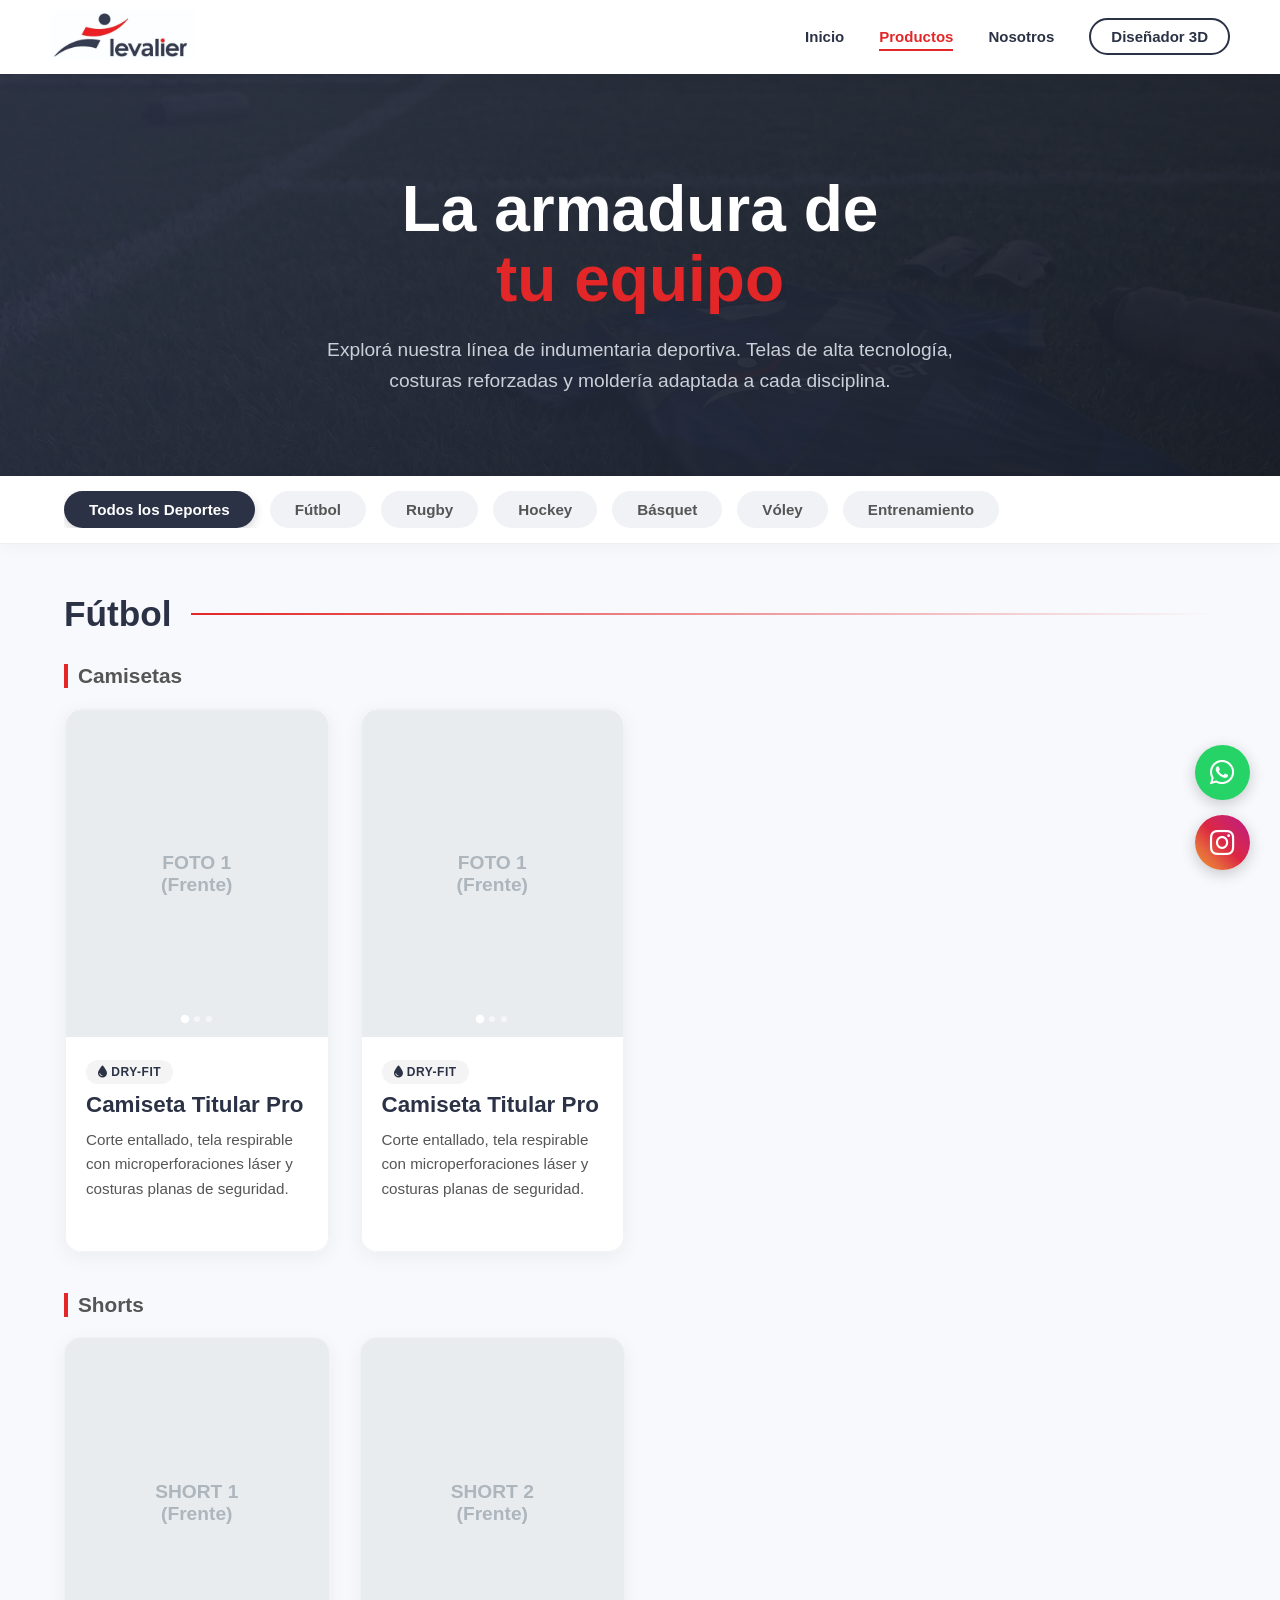
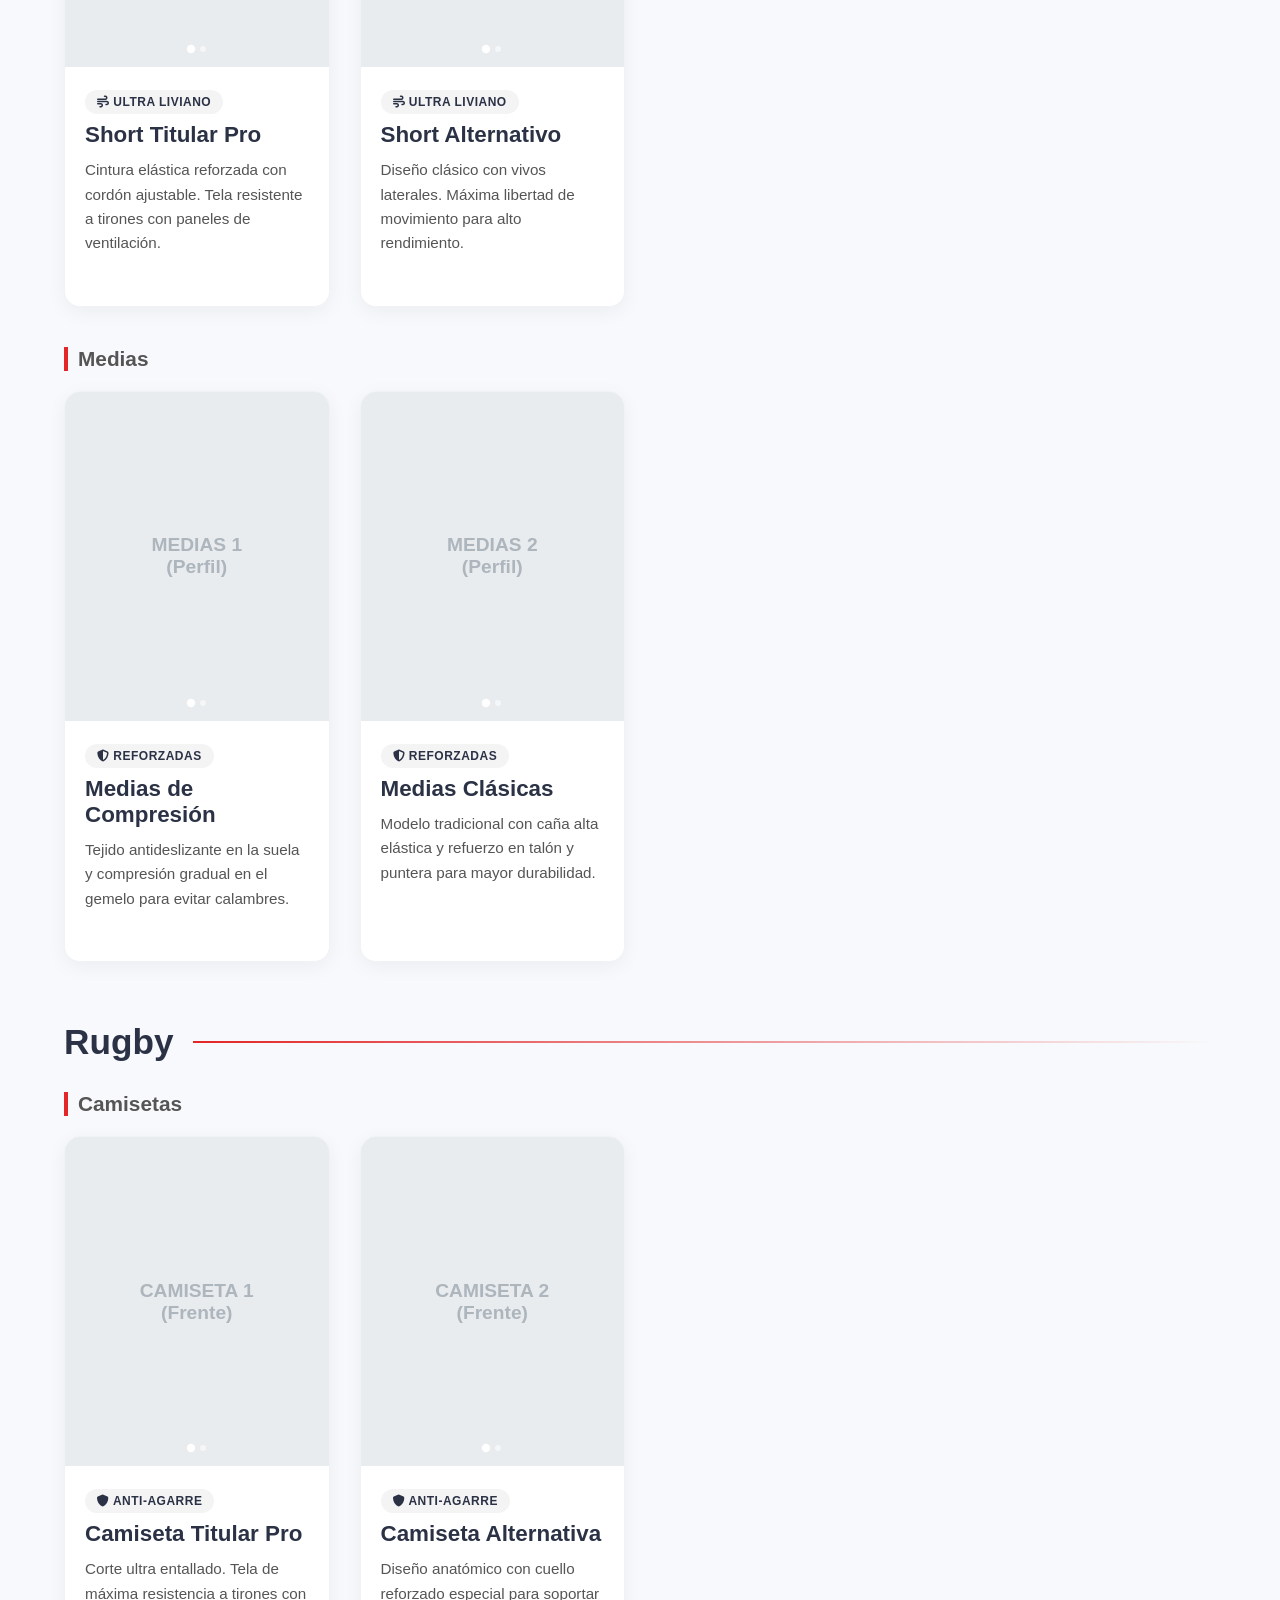
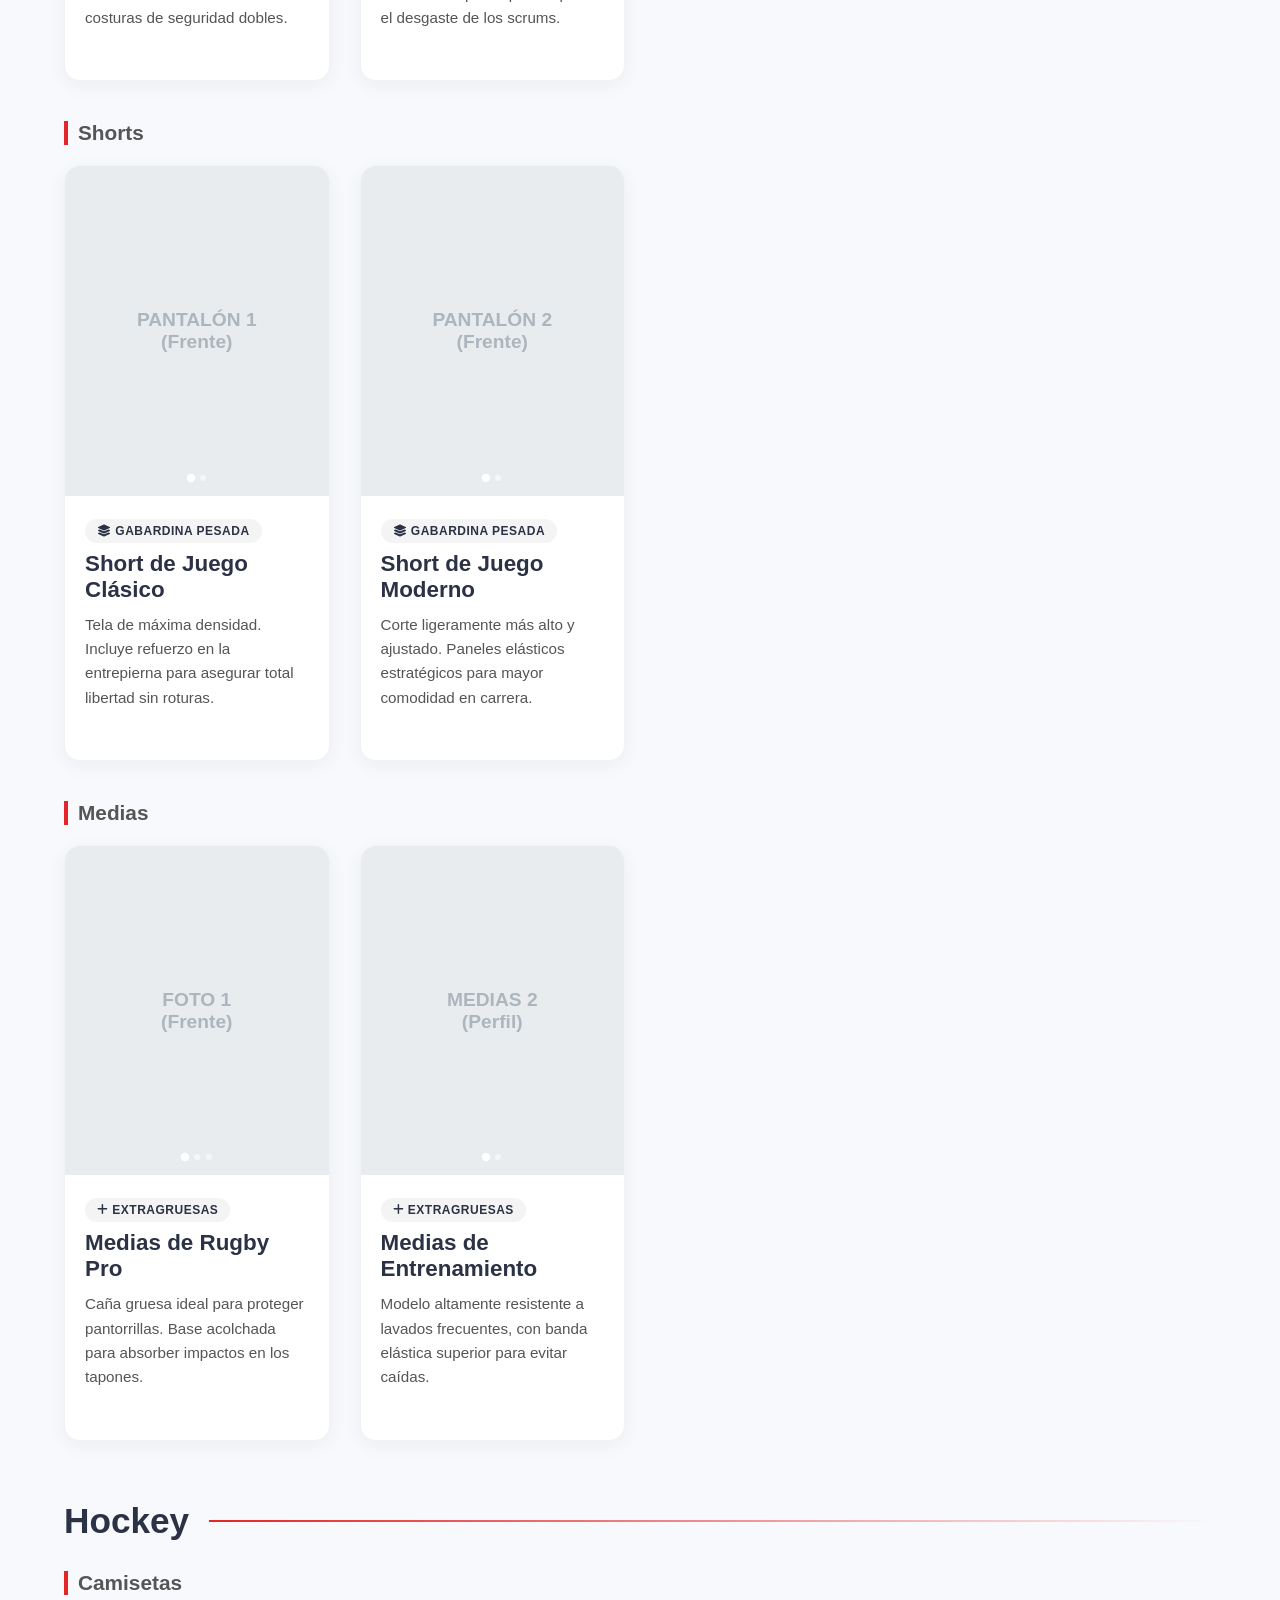
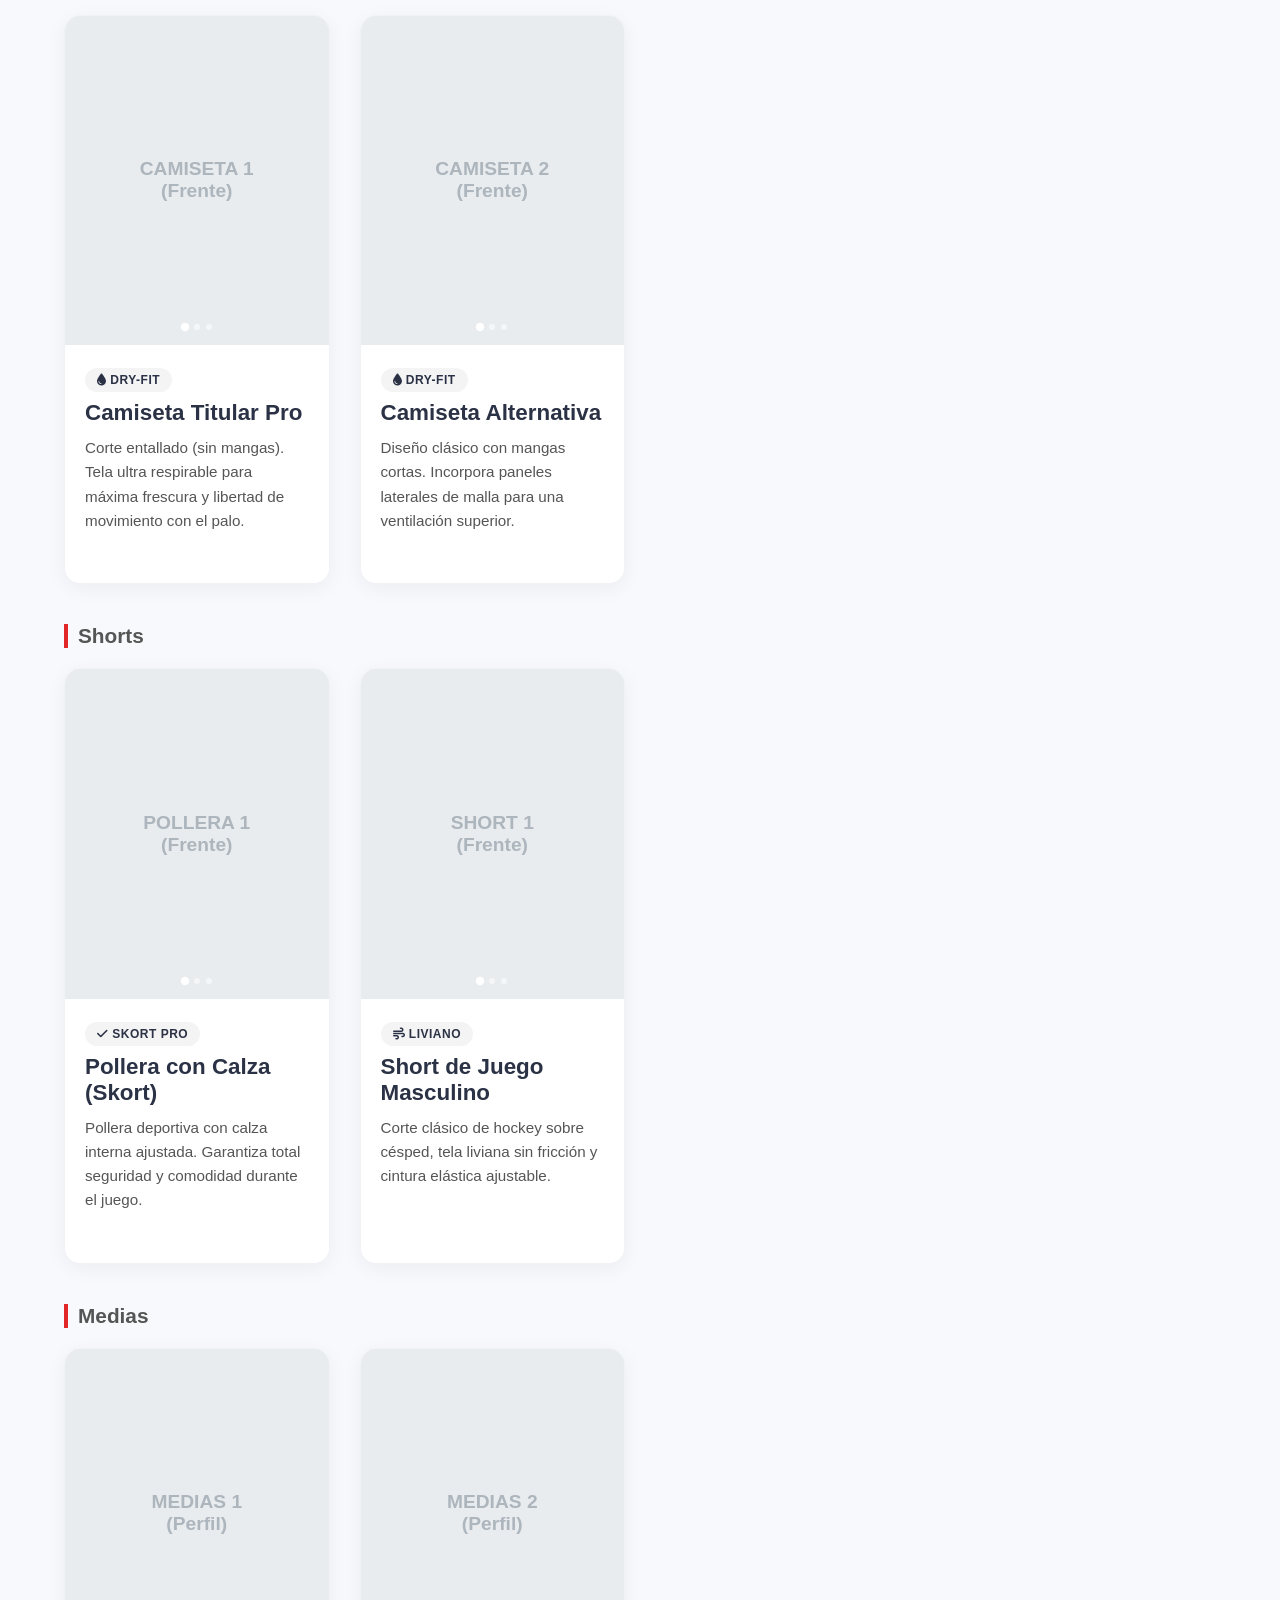
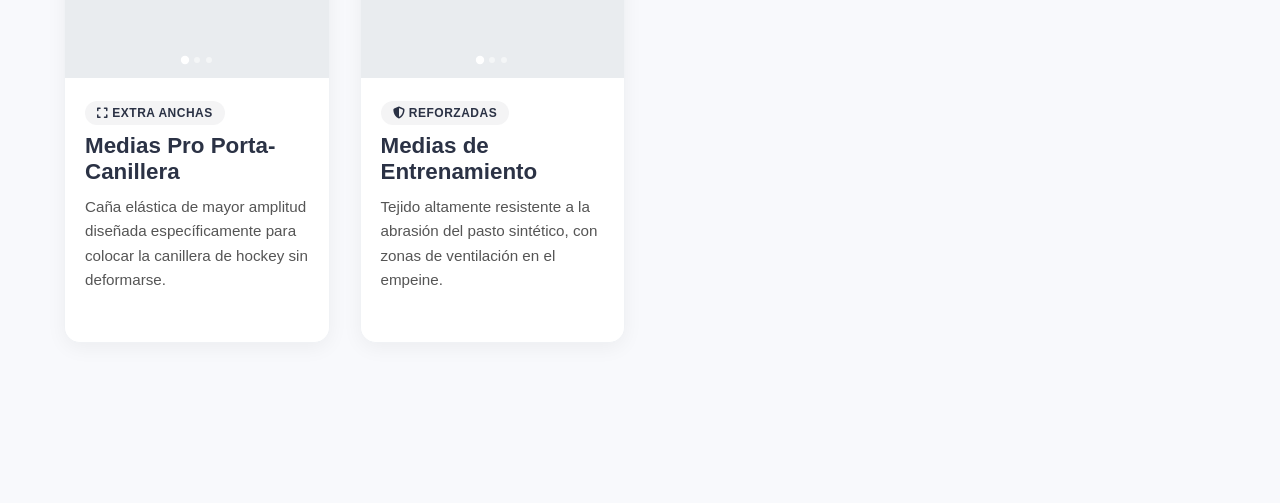
==== commit 7dd21475: "agregado deportes" ====
--- a/catalogo.html
+++ b/catalogo.html
@@ -38,11 +38,13 @@
             </div>
         </header>
 
-        <!-- BARRA DE FILTROS PEGAJOSA -->
+<!-- BARRA DE FILTROS PEGAJOSA -->
         <div class="contenedor-filtros" id="barra-filtros">
             <div class="filtros-scroll">
                 <button class="btn-filtro activo" data-filtro="todos">Todos los Deportes</button>
                 <button class="btn-filtro" data-filtro="futbol">Fútbol</button>
+                <button class="btn-filtro" data-filtro="rugby">Rugby</button>
+                <button class="btn-filtro" data-filtro="hockey">Hockey</button>
                 <button class="btn-filtro" data-filtro="basquet">Básquet</button>
                 <button class="btn-filtro" data-filtro="voley">Vóley</button>
                 <button class="btn-filtro" data-filtro="entrenamiento">Entrenamiento</button>
@@ -143,41 +145,422 @@
                     </div>
                 </div>
 
-                <h3 class="titulo-prenda">Pantalones y Medias</h3>
-                <div class="grilla-productos">
-                    <!-- Tarjeta de Producto 3 -->
-                    <div class="tarjeta-producto">
-                        <div class="imagen-placeholder">
-                            <span>FOTO 4:5<br>(Ej: Short)</span>
-                        </div>
-                        <div class="info-producto">
-                            <div class="etiquetas"><span class="tag-tech"><i class="fas fa-compress"></i> Spandex</span></div>
-                            <h4>Short Competencia</h4>
-                            <p>Movilidad absoluta. Cintura elástica reforzada y tela resistente a agarrones.</p>
-                           
-                        </div>
-                    </div>
-                </div>
+            <!-- =========================================
+                    SUBSECCIÓN: SHORTS (FÚTBOL)
+                ========================================= -->
+                <h3 class="titulo-prenda">Shorts</h3>
+                <div class="grilla-productos">
+                    
+                    <!-- Tarjeta Short 1 -->
+                    <div class="tarjeta-producto">
+                        <div class="carrusel-producto">
+                            <div class="pista-carrusel">
+                                <div class="imagen-placeholder"><span>SHORT 1<br>(Frente)</span></div>
+                                <div class="imagen-placeholder" style="background-color: #dee2e6;"><span>SHORT 1<br>(Dorso)</span></div>
+                            </div>
+                            <button class="btn-carrusel prev"><i class="fas fa-chevron-left"></i></button>
+                            <button class="btn-carrusel next"><i class="fas fa-chevron-right"></i></button>
+                            <div class="indicadores-carrusel">
+                                <span class="punto activo"></span>
+                                <span class="punto"></span>
+                            </div>
+                        </div>
+                        <div class="info-producto">
+                            <div class="etiquetas"><span class="tag-tech"><i class="fas fa-wind"></i> Ultra Liviano</span></div>
+                            <h4>Short Titular Pro</h4>
+                            <p>Cintura elástica reforzada con cordón ajustable. Tela resistente a tirones con paneles de ventilación.</p>
+                        </div>
+                    </div>
+
+                    <!-- Tarjeta Short 2 -->
+                    <div class="tarjeta-producto">
+                        <div class="carrusel-producto">
+                            <div class="pista-carrusel">
+                                <div class="imagen-placeholder"><span>SHORT 2<br>(Frente)</span></div>
+                                <div class="imagen-placeholder" style="background-color: #dee2e6;"><span>SHORT 2<br>(Dorso)</span></div>
+                            </div>
+                            <button class="btn-carrusel prev"><i class="fas fa-chevron-left"></i></button>
+                            <button class="btn-carrusel next"><i class="fas fa-chevron-right"></i></button>
+                            <div class="indicadores-carrusel">
+                                <span class="punto activo"></span>
+                                <span class="punto"></span>
+                            </div>
+                        </div>
+                        <div class="info-producto">
+                            <div class="etiquetas"><span class="tag-tech"><i class="fas fa-wind"></i> Ultra Liviano</span></div>
+                            <h4>Short Alternativo</h4>
+                            <p>Diseño clásico con vivos laterales. Máxima libertad de movimiento para alto rendimiento.</p>
+                        </div>
+                    </div>
+                    
+                </div> <!-- Fin Grilla Shorts -->
+
+                <!-- =========================================
+                    SUBSECCIÓN: MEDIAS (FÚTBOL)
+                ========================================= -->
+                <h3 class="titulo-prenda">Medias</h3>
+                <div class="grilla-productos">
+                    
+                    <!-- Tarjeta Medias 1 -->
+                    <div class="tarjeta-producto">
+                        <div class="carrusel-producto">
+                            <div class="pista-carrusel">
+                                <div class="imagen-placeholder"><span>MEDIAS 1<br>(Perfil)</span></div>
+                                <div class="imagen-placeholder" style="background-color: #dee2e6;"><span>MEDIAS 1<br>(Detalle Suela)</span></div>
+                            </div>
+                            <button class="btn-carrusel prev"><i class="fas fa-chevron-left"></i></button>
+                            <button class="btn-carrusel next"><i class="fas fa-chevron-right"></i></button>
+                            <div class="indicadores-carrusel">
+                                <span class="punto activo"></span>
+                                <span class="punto"></span>
+                            </div>
+                        </div>
+                        <div class="info-producto">
+                            <div class="etiquetas"><span class="tag-tech"><i class="fas fa-shield-halved"></i> Reforzadas</span></div>
+                            <h4>Medias de Compresión</h4>
+                            <p>Tejido antideslizante en la suela y compresión gradual en el gemelo para evitar calambres.</p>
+                        </div>
+                    </div>
+
+                    <!-- Tarjeta Medias 2 -->
+                    <div class="tarjeta-producto">
+                        <div class="carrusel-producto">
+                            <div class="pista-carrusel">
+                                <div class="imagen-placeholder"><span>MEDIAS 2<br>(Perfil)</span></div>
+                                <div class="imagen-placeholder" style="background-color: #dee2e6;"><span>MEDIAS 2<br>(Detalle Suela)</span></div>
+                            </div>
+                            <button class="btn-carrusel prev"><i class="fas fa-chevron-left"></i></button>
+                            <button class="btn-carrusel next"><i class="fas fa-chevron-right"></i></button>
+                            <div class="indicadores-carrusel">
+                                <span class="punto activo"></span>
+                                <span class="punto"></span>
+                            </div>
+                        </div>
+                        <div class="info-producto">
+                            <div class="etiquetas"><span class="tag-tech"><i class="fas fa-shield-halved"></i> Reforzadas</span></div>
+                            <h4>Medias Clásicas</h4>
+                            <p>Modelo tradicional con caña alta elástica y refuerzo en talón y puntera para mayor durabilidad.</p>
+                        </div>
+                    </div>
+
+                </div> <!-- Fin Grilla Medias -->
             </div>
 
-            <!-- SECCIÓN: BÁSQUET -->
-            <div class="grupo-deporte" data-deporte="basquet">
-                <h2 class="titulo-deporte">Básquet <span class="linea-deporte"></span></h2>
-                <h3 class="titulo-prenda">Equipaciones</h3>
-                <div class="grilla-productos">
-                    <div class="tarjeta-producto">
-                        <div class="imagen-placeholder">
-                            <span>FOTO 4:5<br>(Ej: Musculosa)</span>
-                        </div>
-                        <div class="info-producto">
-                            <div class="etiquetas"><span class="tag-tech"><i class="fas fa-wind"></i> Ultra Light</span></div>
-                            <h4>Musculosa Reversible</h4>
-                            <p>Moldería holgada para saltos sin restricción. Ribetes reforzados en cuello y sisas.</p>
-                        
-                        </div>
-                    </div>
-                </div>
-            </div>
+            <!-- =========================================
+                 NUEVA SECCIÓN: RUGBY
+            ========================================= -->
+            <div class="grupo-deporte" data-deporte="rugby">
+                <h2 class="titulo-deporte">Rugby <div class="linea-deporte"></div></h2>
+
+                <!-- Rugby: Camisetas -->
+                <h3 class="titulo-prenda">Camisetas</h3>
+                <div class="grilla-productos">
+                    <div class="tarjeta-producto">
+                        <div class="carrusel-producto">
+                            <div class="pista-carrusel">
+                                <div class="imagen-placeholder"><span>CAMISETA 1<br>(Frente)</span></div>
+                                <div class="imagen-placeholder" style="background-color: #dee2e6;"><span>CAMISETA 1<br>(Dorso)</span></div>
+                            </div>
+                            <button class="btn-carrusel prev"><i class="fas fa-chevron-left"></i></button>
+                            <button class="btn-carrusel next"><i class="fas fa-chevron-right"></i></button>
+                            <div class="indicadores-carrusel">
+                                <span class="punto activo"></span>
+                                <span class="punto"></span>
+                            </div>
+                        </div>
+                        <div class="info-producto">
+                            <div class="etiquetas"><span class="tag-tech"><i class="fas fa-shield"></i> Anti-Agarre</span></div>
+                            <h4>Camiseta Titular Pro</h4>
+                            <p>Corte ultra entallado. Tela de máxima resistencia a tirones con costuras de seguridad dobles.</p>
+                        </div>
+                    </div>
+                    
+                    <div class="tarjeta-producto">
+                        <div class="carrusel-producto">
+                            <div class="pista-carrusel">
+                                <div class="imagen-placeholder"><span>CAMISETA 2<br>(Frente)</span></div>
+                                <div class="imagen-placeholder" style="background-color: #dee2e6;"><span>CAMISETA 2<br>(Dorso)</span></div>
+                            </div>
+                            <button class="btn-carrusel prev"><i class="fas fa-chevron-left"></i></button>
+                            <button class="btn-carrusel next"><i class="fas fa-chevron-right"></i></button>
+                            <div class="indicadores-carrusel">
+                                <span class="punto activo"></span>
+                                <span class="punto"></span>
+                            </div>
+                        </div>
+                        <div class="info-producto">
+                            <div class="etiquetas"><span class="tag-tech"><i class="fas fa-shield"></i> Anti-Agarre</span></div>
+                            <h4>Camiseta Alternativa</h4>
+                            <p>Diseño anatómico con cuello reforzado especial para soportar el desgaste de los scrums.</p>
+                        </div>
+                    </div>
+                </div>
+
+                <!-- Rugby: Pantalones -->
+                <h3 class="titulo-prenda">Shorts</h3>
+                <div class="grilla-productos">
+                    <div class="tarjeta-producto">
+                        <div class="carrusel-producto">
+                            <div class="pista-carrusel">
+                                <div class="imagen-placeholder"><span>PANTALÓN 1<br>(Frente)</span></div>
+                                <div class="imagen-placeholder" style="background-color: #dee2e6;"><span>PANTALÓN 1<br>(Dorso)</span></div>
+                            </div>
+                            <button class="btn-carrusel prev"><i class="fas fa-chevron-left"></i></button>
+                            <button class="btn-carrusel next"><i class="fas fa-chevron-right"></i></button>
+                            <div class="indicadores-carrusel">
+                                <span class="punto activo"></span>
+                                <span class="punto"></span>
+                            </div>
+                        </div>
+                        <div class="info-producto">
+                            <div class="etiquetas"><span class="tag-tech"><i class="fas fa-layer-group"></i> Gabardina Pesada</span></div>
+                            <h4>Short de Juego Clásico</h4>
+                            <p>Tela de máxima densidad. Incluye refuerzo en la entrepierna para asegurar total libertad sin roturas.</p>
+                        </div>
+                    </div>
+
+                    <div class="tarjeta-producto">
+                        <div class="carrusel-producto">
+                            <div class="pista-carrusel">
+                                <div class="imagen-placeholder"><span>PANTALÓN 2<br>(Frente)</span></div>
+                                <div class="imagen-placeholder" style="background-color: #dee2e6;"><span>PANTALÓN 2<br>(Dorso)</span></div>
+                            </div>
+                            <button class="btn-carrusel prev"><i class="fas fa-chevron-left"></i></button>
+                            <button class="btn-carrusel next"><i class="fas fa-chevron-right"></i></button>
+                            <div class="indicadores-carrusel">
+                                <span class="punto activo"></span>
+                                <span class="punto"></span>
+                            </div>
+                        </div>
+                        <div class="info-producto">
+                            <div class="etiquetas"><span class="tag-tech"><i class="fas fa-layer-group"></i> Gabardina Pesada</span></div>
+                            <h4>Short de Juego Moderno</h4>
+                            <p>Corte ligeramente más alto y ajustado. Paneles elásticos estratégicos para mayor comodidad en carrera.</p>
+                        </div>
+                    </div>
+                </div>
+
+                <!-- Rugby: Medias -->
+                <h3 class="titulo-prenda">Medias</h3>
+                <div class="grilla-productos">
+                    <div class="tarjeta-producto">
+
+                        <div class="carrusel-producto">
+
+                            <div class="pista-carrusel">
+                                    <div class="imagen-placeholder">
+                                        <span>FOTO 1<br>(Frente)</span>
+                                    </div>
+                                    <div class="imagen-placeholder" style="background-color: #dee2e6;">
+                                        <span>FOTO 2<br>(Dorso)</span>
+                                    </div>
+                                    
+                                    <div class="imagen-placeholder" style="background-color: #ced4da;">
+                                        <span>FOTO 3<br>(Detalle de Tela)</span>
+                                    </div>
+                                </div>
+                            
+                            <button class="btn-carrusel prev"><i class="fas fa-chevron-left"></i></button>
+                            <button class="btn-carrusel next"><i class="fas fa-chevron-right"></i></button>
+                            
+                            <div class="indicadores-carrusel">
+                                <span class="punto activo"></span>
+                                <span class="punto"></span>
+                                <span class="punto"></span>
+                            </div>
+                        </div>
+                        <div class="info-producto">
+                            <div class="etiquetas"><span class="tag-tech"><i class="fas fa-plus"></i> Extragruesas</span></div>
+                            <h4>Medias de Rugby Pro</h4>
+                            <p>Caña gruesa ideal para proteger pantorrillas. Base acolchada para absorber impactos en los tapones.</p>
+                        </div>
+                    </div>
+
+                    <div class="tarjeta-producto">
+                        <div class="carrusel-producto">
+                            <div class="pista-carrusel">
+                                <div class="imagen-placeholder"><span>MEDIAS 2<br>(Perfil)</span></div>
+                                <div class="imagen-placeholder" style="background-color: #dee2e6;"><span>MEDIAS 2<br>(Detalle)</span></div>
+                            </div>
+                            <button class="btn-carrusel prev"><i class="fas fa-chevron-left"></i></button>
+                            <button class="btn-carrusel next"><i class="fas fa-chevron-right"></i></button>
+                            <div class="indicadores-carrusel">
+                                <span class="punto activo"></span>
+                                <span class="punto"></span>
+                            </div>
+                        </div>
+                        <div class="info-producto">
+                            <div class="etiquetas"><span class="tag-tech"><i class="fas fa-plus"></i> Extragruesas</span></div>
+                            <h4>Medias de Entrenamiento</h4>
+                            <p>Modelo altamente resistente a lavados frecuentes, con banda elástica superior para evitar caídas.</p>
+                        </div>
+                    </div>
+                </div>
+            </div> <!-- FIN SECCIÓN RUGBY -->
+
+            <!-- =========================================
+                 NUEVA SECCIÓN: HOCKEY
+            ========================================= -->
+            <div class="grupo-deporte" data-deporte="hockey">
+                <h2 class="titulo-deporte">Hockey <div class="linea-deporte"></div></h2>
+
+                <!-- =========================================
+                     HOCKEY: CAMISETAS
+                ========================================= -->
+                <h3 class="titulo-prenda">Camisetas</h3>
+                <div class="grilla-productos">
+                    <!-- Tarjeta Camiseta 1 -->
+                    <div class="tarjeta-producto">
+                        <div class="carrusel-producto">
+                            <div class="pista-carrusel">
+                                <div class="imagen-placeholder"><span>CAMISETA 1<br>(Frente)</span></div>
+                                <div class="imagen-placeholder" style="background-color: #dee2e6;"><span>CAMISETA 1<br>(Dorso)</span></div>
+                                <div class="imagen-placeholder" style="background-color: #ced4da;"><span>CAMISETA 1<br>(Detalle Tela)</span></div>
+                            </div>
+                            <button class="btn-carrusel prev"><i class="fas fa-chevron-left"></i></button>
+                            <button class="btn-carrusel next"><i class="fas fa-chevron-right"></i></button>
+                            <div class="indicadores-carrusel">
+                                <span class="punto activo"></span>
+                                <span class="punto"></span>
+                                <span class="punto"></span>
+                            </div>
+                        </div>
+                        <div class="info-producto">
+                            <div class="etiquetas"><span class="tag-tech"><i class="fas fa-droplet"></i> Dry-Fit</span></div>
+                            <h4>Camiseta Titular Pro</h4>
+                            <p>Corte entallado (sin mangas). Tela ultra respirable para máxima frescura y libertad de movimiento con el palo.</p>
+                        </div>
+                    </div>
+
+                    <!-- Tarjeta Camiseta 2 -->
+                    <div class="tarjeta-producto">
+                        <div class="carrusel-producto">
+                            <div class="pista-carrusel">
+                                <div class="imagen-placeholder"><span>CAMISETA 2<br>(Frente)</span></div>
+                                <div class="imagen-placeholder" style="background-color: #dee2e6;"><span>CAMISETA 2<br>(Dorso)</span></div>
+                                <div class="imagen-placeholder" style="background-color: #ced4da;"><span>CAMISETA 2<br>(Cuello)</span></div>
+                            </div>
+                            <button class="btn-carrusel prev"><i class="fas fa-chevron-left"></i></button>
+                            <button class="btn-carrusel next"><i class="fas fa-chevron-right"></i></button>
+                            <div class="indicadores-carrusel">
+                                <span class="punto activo"></span>
+                                <span class="punto"></span>
+                                <span class="punto"></span>
+                            </div>
+                        </div>
+                        <div class="info-producto">
+                            <div class="etiquetas"><span class="tag-tech"><i class="fas fa-droplet"></i> Dry-Fit</span></div>
+                            <h4>Camiseta Alternativa</h4>
+                            <p>Diseño clásico con mangas cortas. Incorpora paneles laterales de malla para una ventilación superior.</p>
+                        </div>
+                    </div>
+                </div>
+
+                <!-- =========================================
+                     HOCKEY: SHORTS / POLLERAS
+                ========================================= -->
+                <h3 class="titulo-prenda">Shorts</h3>
+                <div class="grilla-productos">
+                    <!-- Tarjeta Short 1 -->
+                    <div class="tarjeta-producto">
+                        <div class="carrusel-producto">
+                            <div class="pista-carrusel">
+                                <div class="imagen-placeholder"><span>POLLERA 1<br>(Frente)</span></div>
+                                <div class="imagen-placeholder" style="background-color: #dee2e6;"><span>POLLERA 1<br>(Dorso)</span></div>
+                                <div class="imagen-placeholder" style="background-color: #ced4da;"><span>POLLERA 1<br>(Calza Interna)</span></div>
+                            </div>
+                            <button class="btn-carrusel prev"><i class="fas fa-chevron-left"></i></button>
+                            <button class="btn-carrusel next"><i class="fas fa-chevron-right"></i></button>
+                            <div class="indicadores-carrusel">
+                                <span class="punto activo"></span>
+                                <span class="punto"></span>
+                                <span class="punto"></span>
+                            </div>
+                        </div>
+                        <div class="info-producto">
+                            <div class="etiquetas"><span class="tag-tech"><i class="fas fa-check"></i> Skort Pro</span></div>
+                            <h4>Pollera con Calza (Skort)</h4>
+                            <p>Pollera deportiva con calza interna ajustada. Garantiza total seguridad y comodidad durante el juego.</p>
+                        </div>
+                    </div>
+
+                    <!-- Tarjeta Short 2 -->
+                    <div class="tarjeta-producto">
+                        <div class="carrusel-producto">
+                            <div class="pista-carrusel">
+                                <div class="imagen-placeholder"><span>SHORT 1<br>(Frente)</span></div>
+                                <div class="imagen-placeholder" style="background-color: #dee2e6;"><span>SHORT 1<br>(Dorso)</span></div>
+                                <div class="imagen-placeholder" style="background-color: #ced4da;"><span>SHORT 1<br>(Cintura)</span></div>
+                            </div>
+                            <button class="btn-carrusel prev"><i class="fas fa-chevron-left"></i></button>
+                            <button class="btn-carrusel next"><i class="fas fa-chevron-right"></i></button>
+                            <div class="indicadores-carrusel">
+                                <span class="punto activo"></span>
+                                <span class="punto"></span>
+                                <span class="punto"></span>
+                            </div>
+                        </div>
+                        <div class="info-producto">
+                            <div class="etiquetas"><span class="tag-tech"><i class="fas fa-wind"></i> Liviano</span></div>
+                            <h4>Short de Juego Masculino</h4>
+                            <p>Corte clásico de hockey sobre césped, tela liviana sin fricción y cintura elástica ajustable.</p>
+                        </div>
+                    </div>
+                </div>
+
+                <!-- =========================================
+                     HOCKEY: MEDIAS
+                ========================================= -->
+                <h3 class="titulo-prenda">Medias</h3>
+                <div class="grilla-productos">
+                    <!-- Tarjeta Medias 1 -->
+                    <div class="tarjeta-producto">
+                        <div class="carrusel-producto">
+                            <div class="pista-carrusel">
+                                <div class="imagen-placeholder"><span>MEDIAS 1<br>(Perfil)</span></div>
+                                <div class="imagen-placeholder" style="background-color: #dee2e6;"><span>MEDIAS 1<br>(Frente/Espinilla)</span></div>
+                                <div class="imagen-placeholder" style="background-color: #ced4da;"><span>MEDIAS 1<br>(Suela)</span></div>
+                            </div>
+                            <button class="btn-carrusel prev"><i class="fas fa-chevron-left"></i></button>
+                            <button class="btn-carrusel next"><i class="fas fa-chevron-right"></i></button>
+                            <div class="indicadores-carrusel">
+                                <span class="punto activo"></span>
+                                <span class="punto"></span>
+                                <span class="punto"></span>
+                            </div>
+                        </div>
+                        <div class="info-producto">
+                            <div class="etiquetas"><span class="tag-tech"><i class="fas fa-expand"></i> Extra Anchas</span></div>
+                            <h4>Medias Pro Porta-Canillera</h4>
+                            <p>Caña elástica de mayor amplitud diseñada específicamente para colocar la canillera de hockey sin deformarse.</p>
+                        </div>
+                    </div>
+
+                    <!-- Tarjeta Medias 2 -->
+                    <div class="tarjeta-producto">
+                        <div class="carrusel-producto">
+                            <div class="pista-carrusel">
+                                <div class="imagen-placeholder"><span>MEDIAS 2<br>(Perfil)</span></div>
+                                <div class="imagen-placeholder" style="background-color: #dee2e6;"><span>MEDIAS 2<br>(Textura)</span></div>
+                                <div class="imagen-placeholder" style="background-color: #ced4da;"><span>MEDIAS 2<br>(Suela)</span></div>
+                            </div>
+                            <button class="btn-carrusel prev"><i class="fas fa-chevron-left"></i></button>
+                            <button class="btn-carrusel next"><i class="fas fa-chevron-right"></i></button>
+                            <div class="indicadores-carrusel">
+                                <span class="punto activo"></span>
+                                <span class="punto"></span>
+                                <span class="punto"></span>
+                            </div>
+                        </div>
+                        <div class="info-producto">
+                            <div class="etiquetas"><span class="tag-tech"><i class="fas fa-shield-halved"></i> Reforzadas</span></div>
+                            <h4>Medias de Entrenamiento</h4>
+                            <p>Tejido altamente resistente a la abrasión del pasto sintético, con zonas de ventilación en el empeine.</p>
+                        </div>
+                    </div>
+                </div>
+
+            </div> <!-- FIN SECCIÓN HOCKEY -->
 
         </main>
     
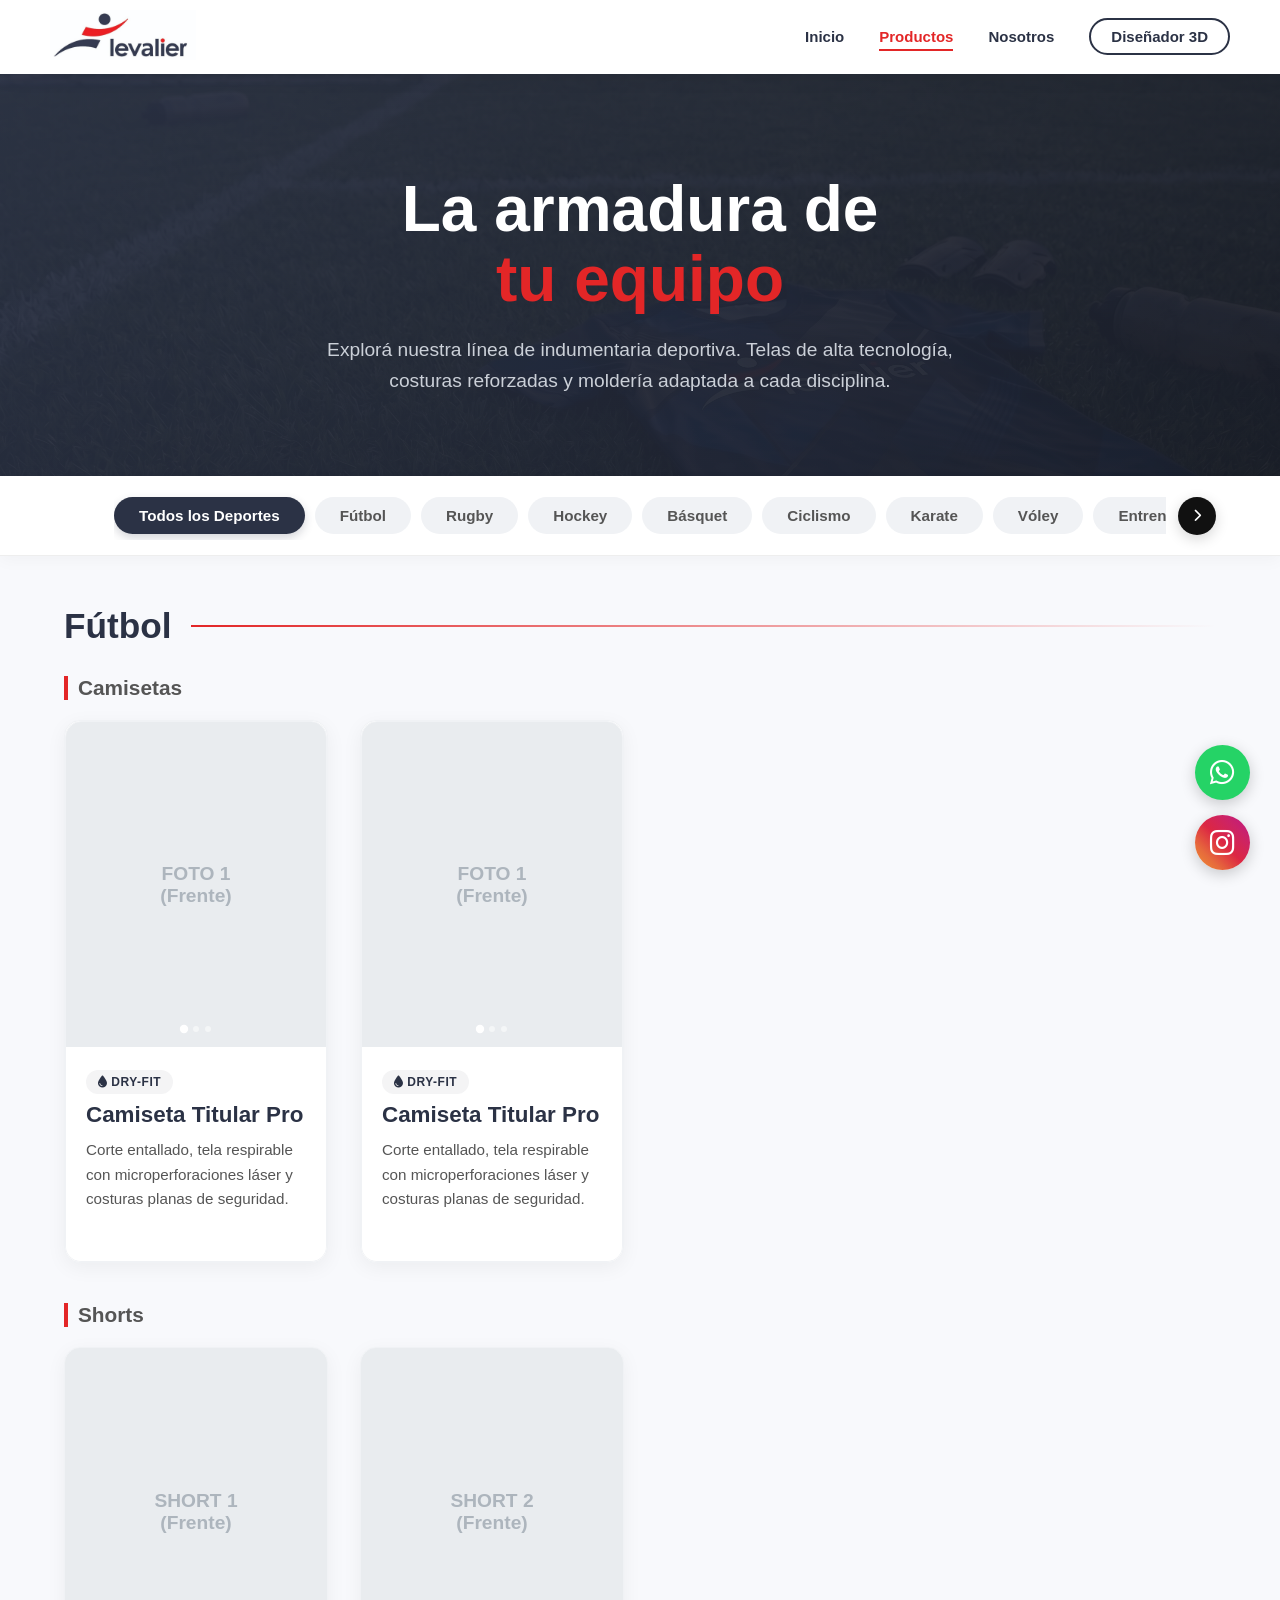
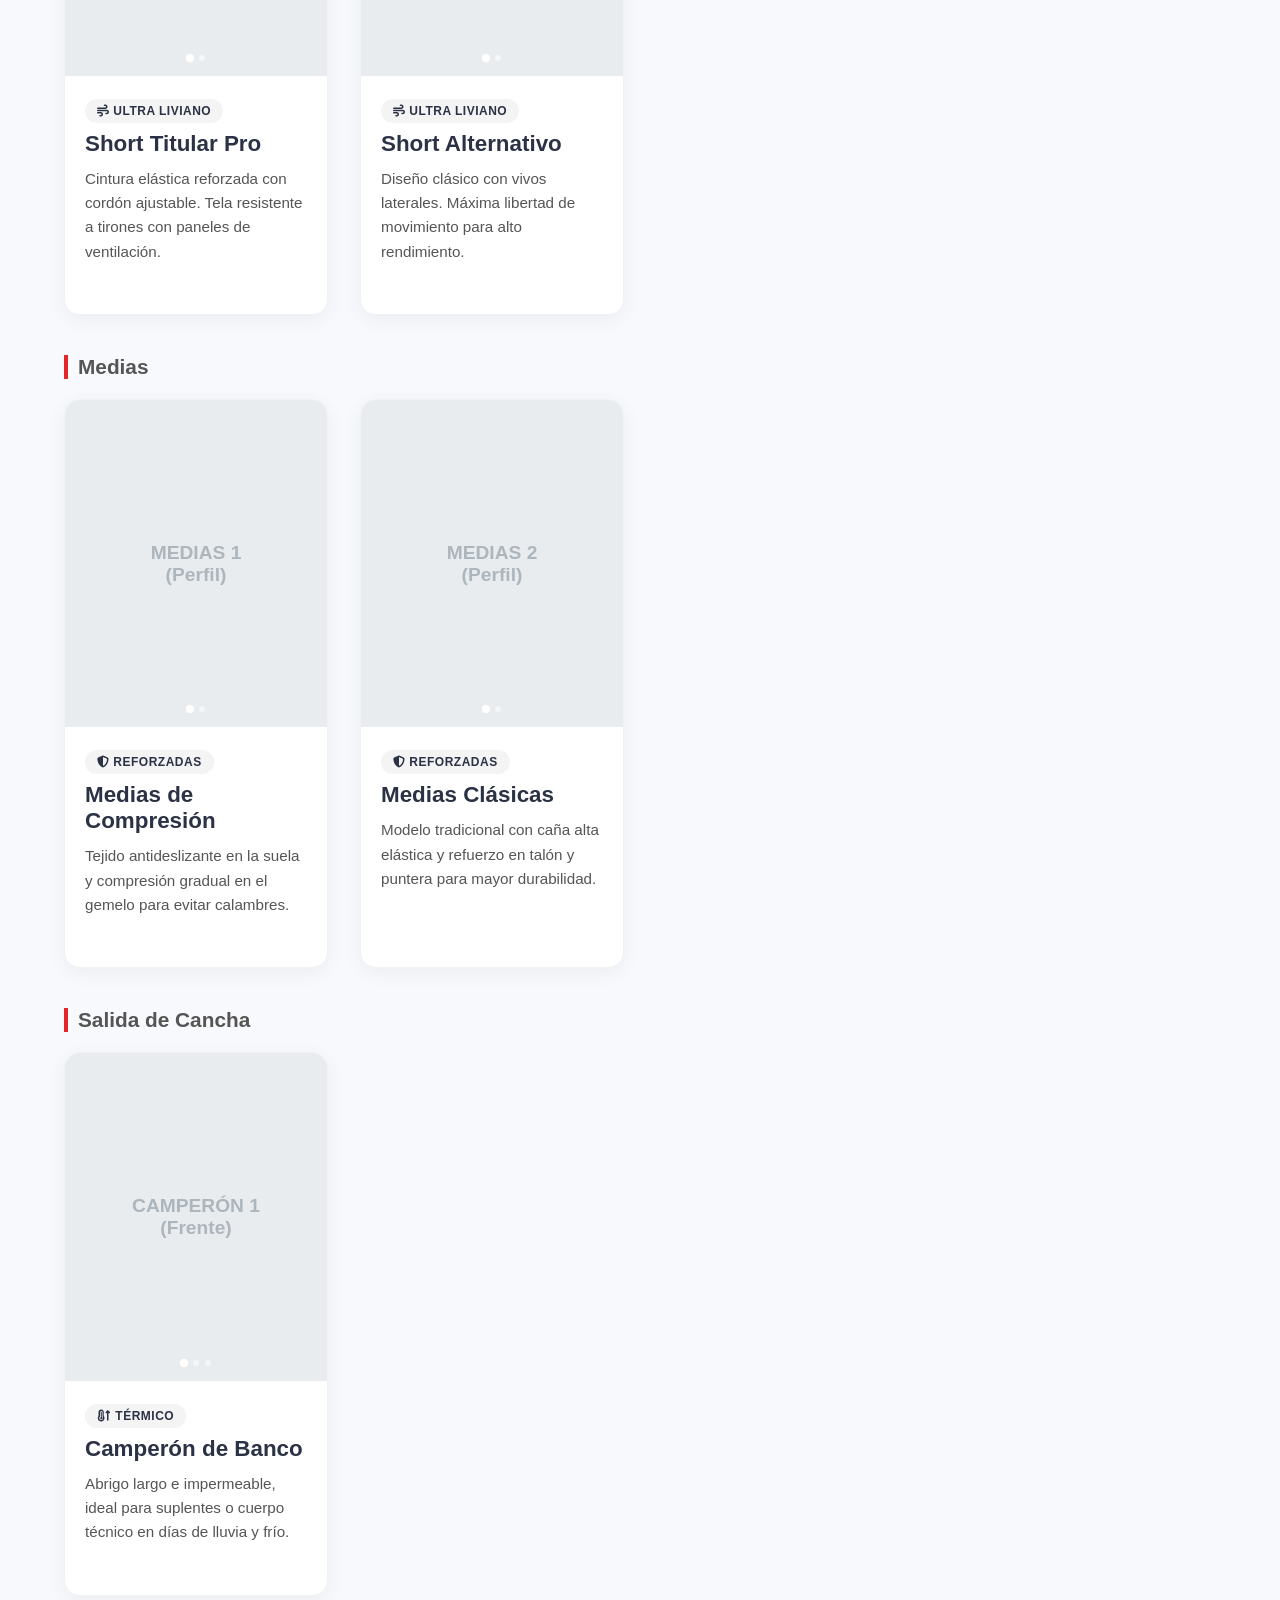
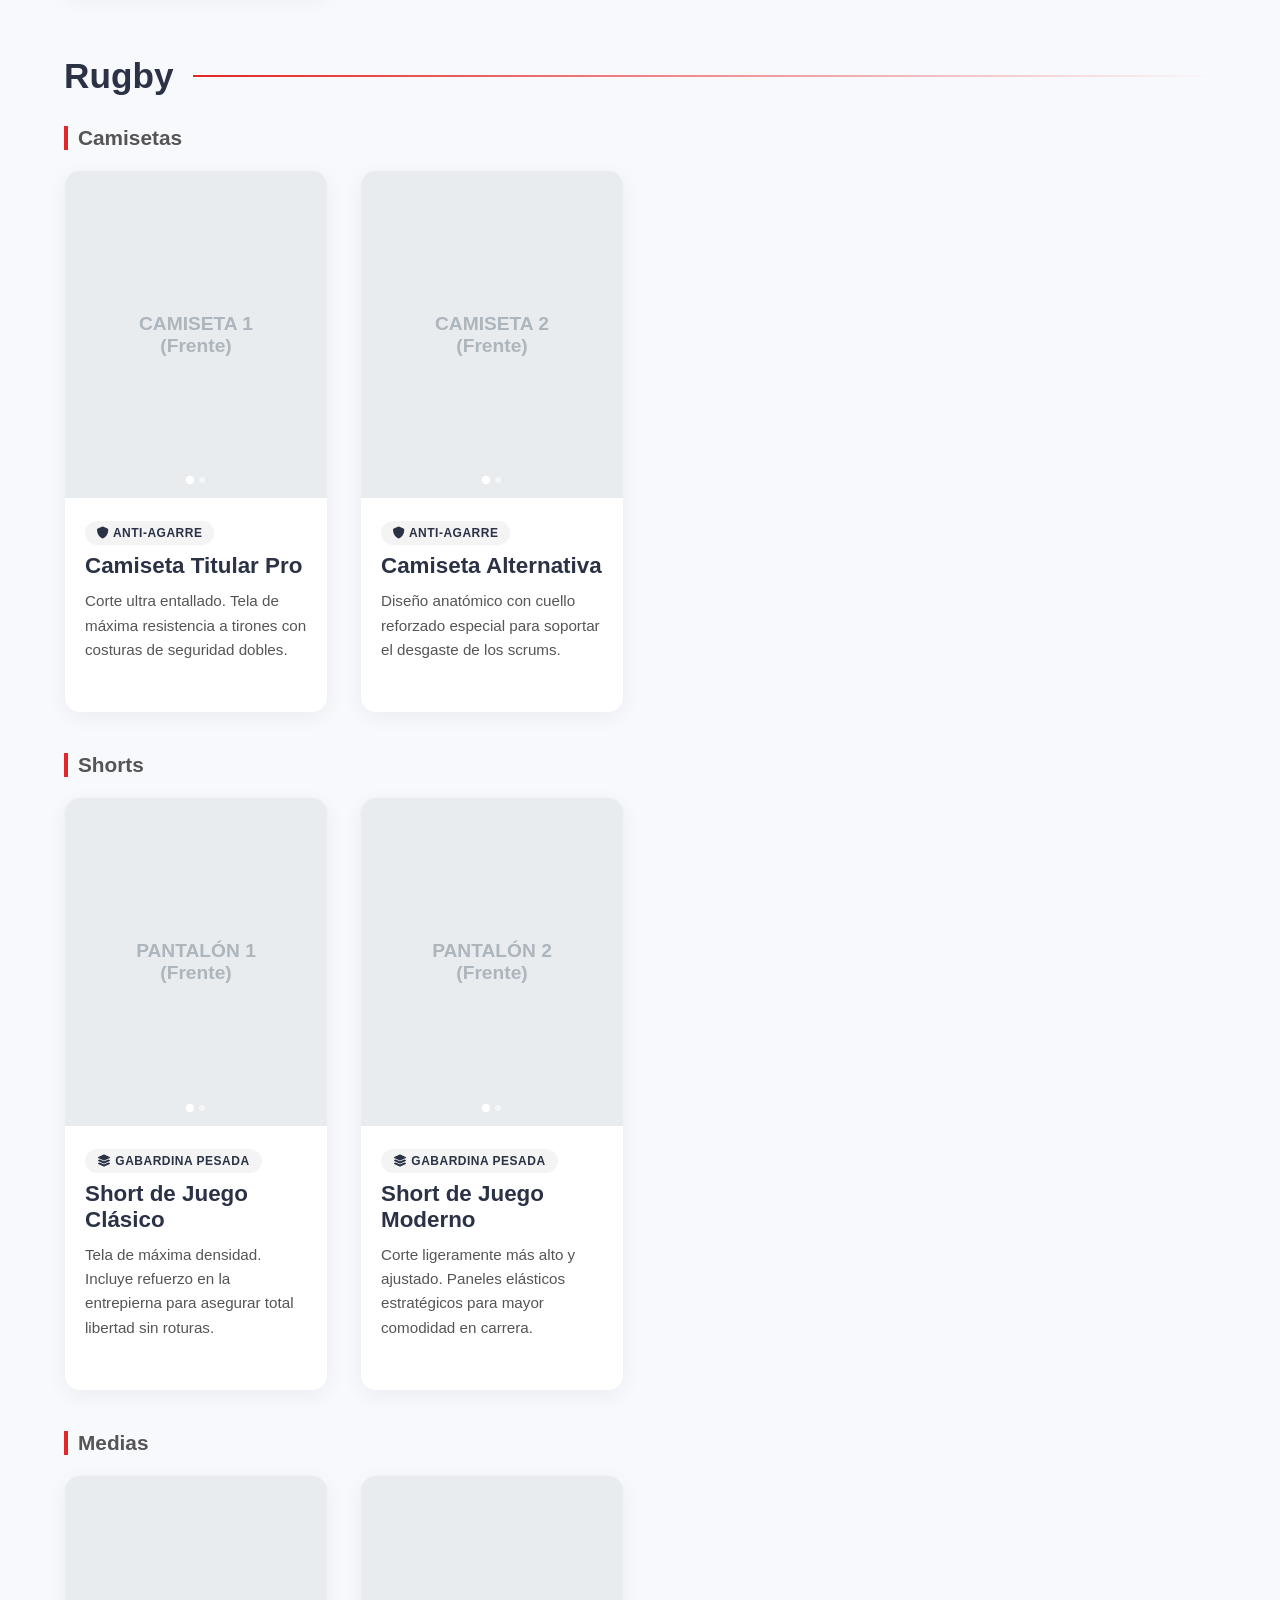
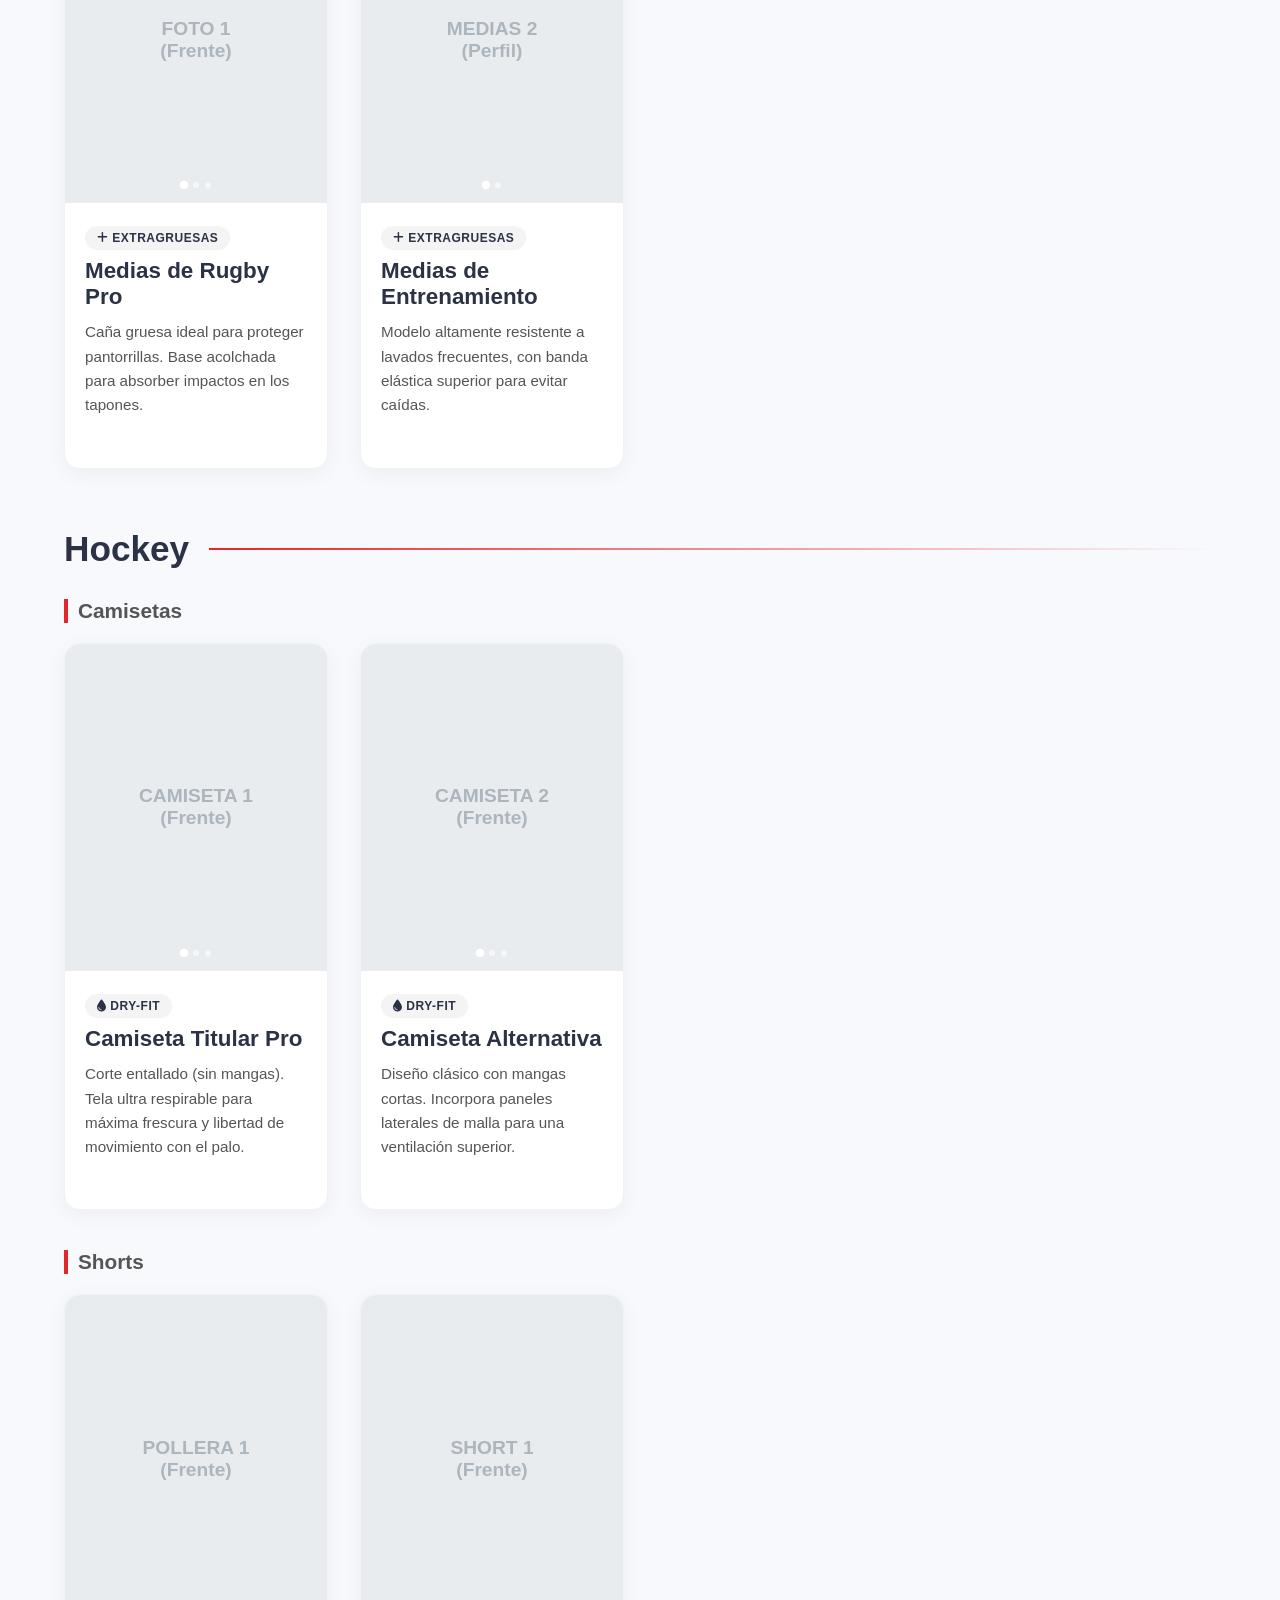
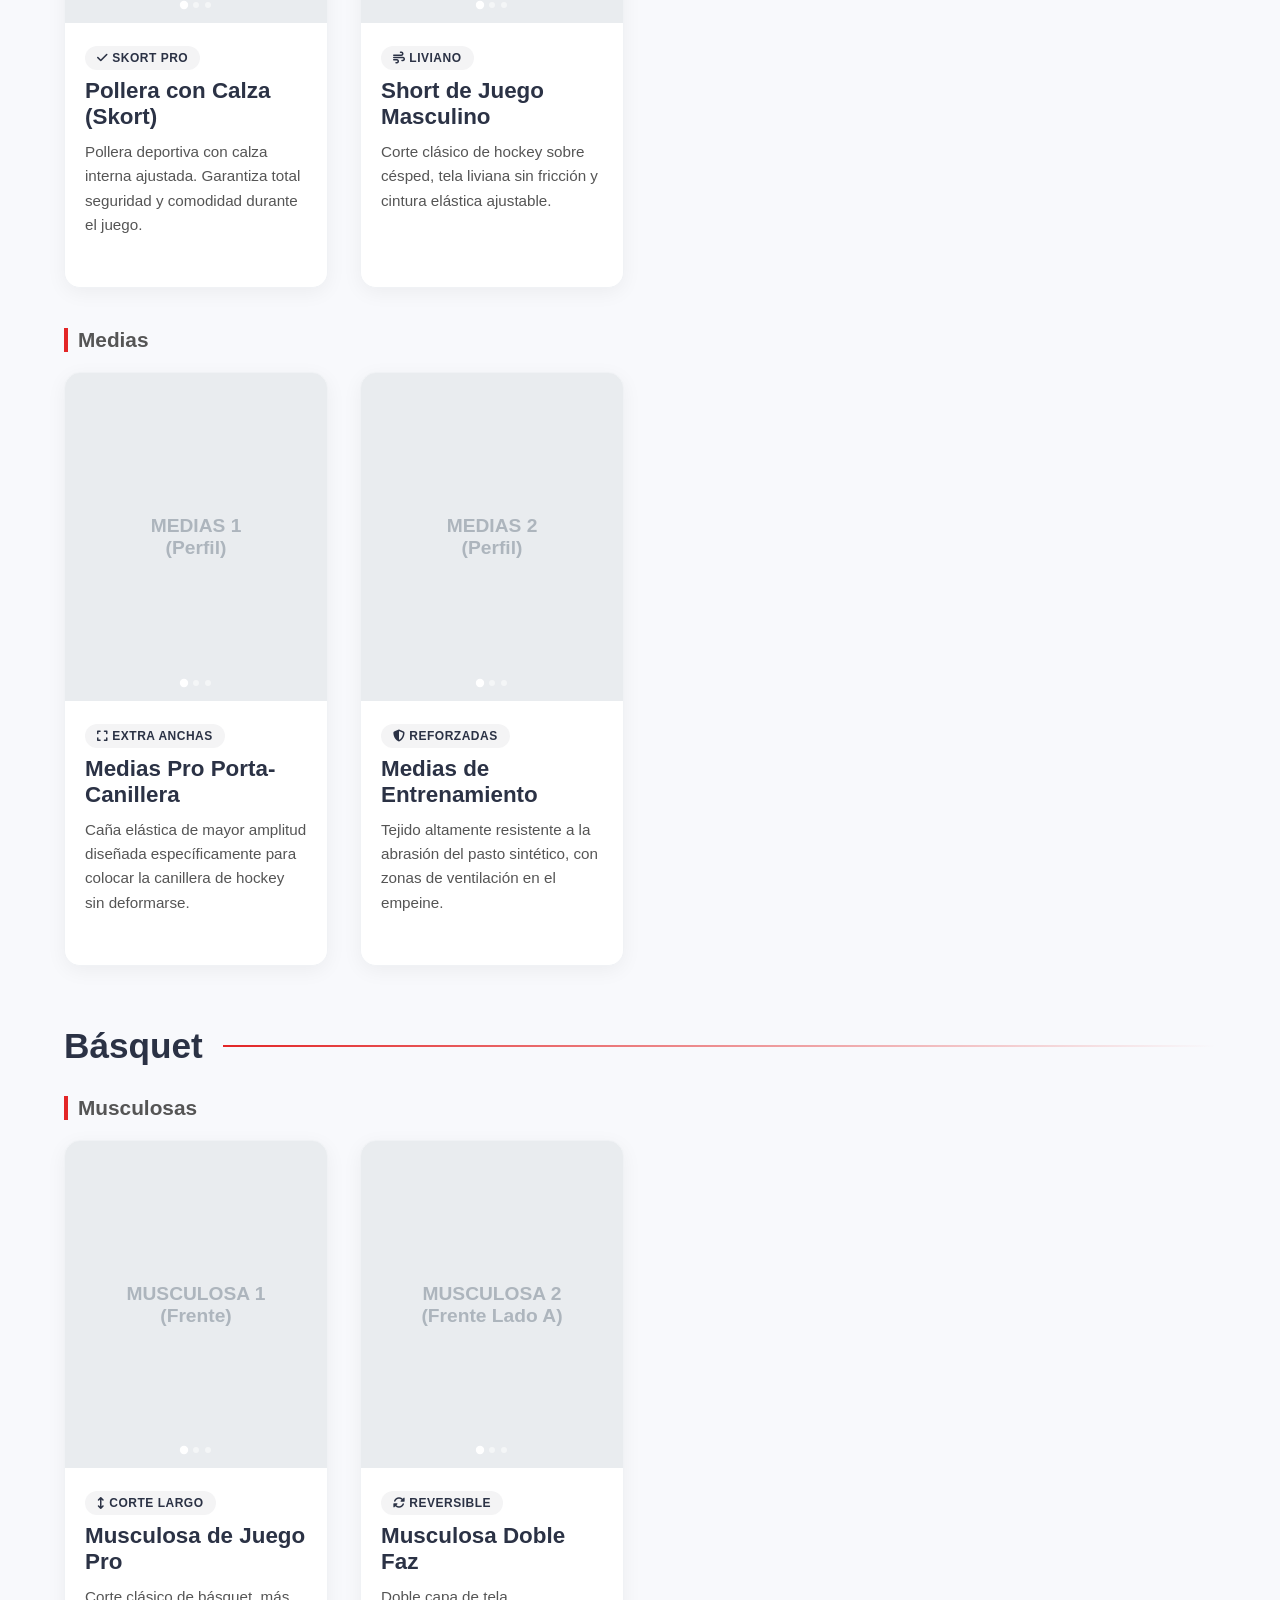
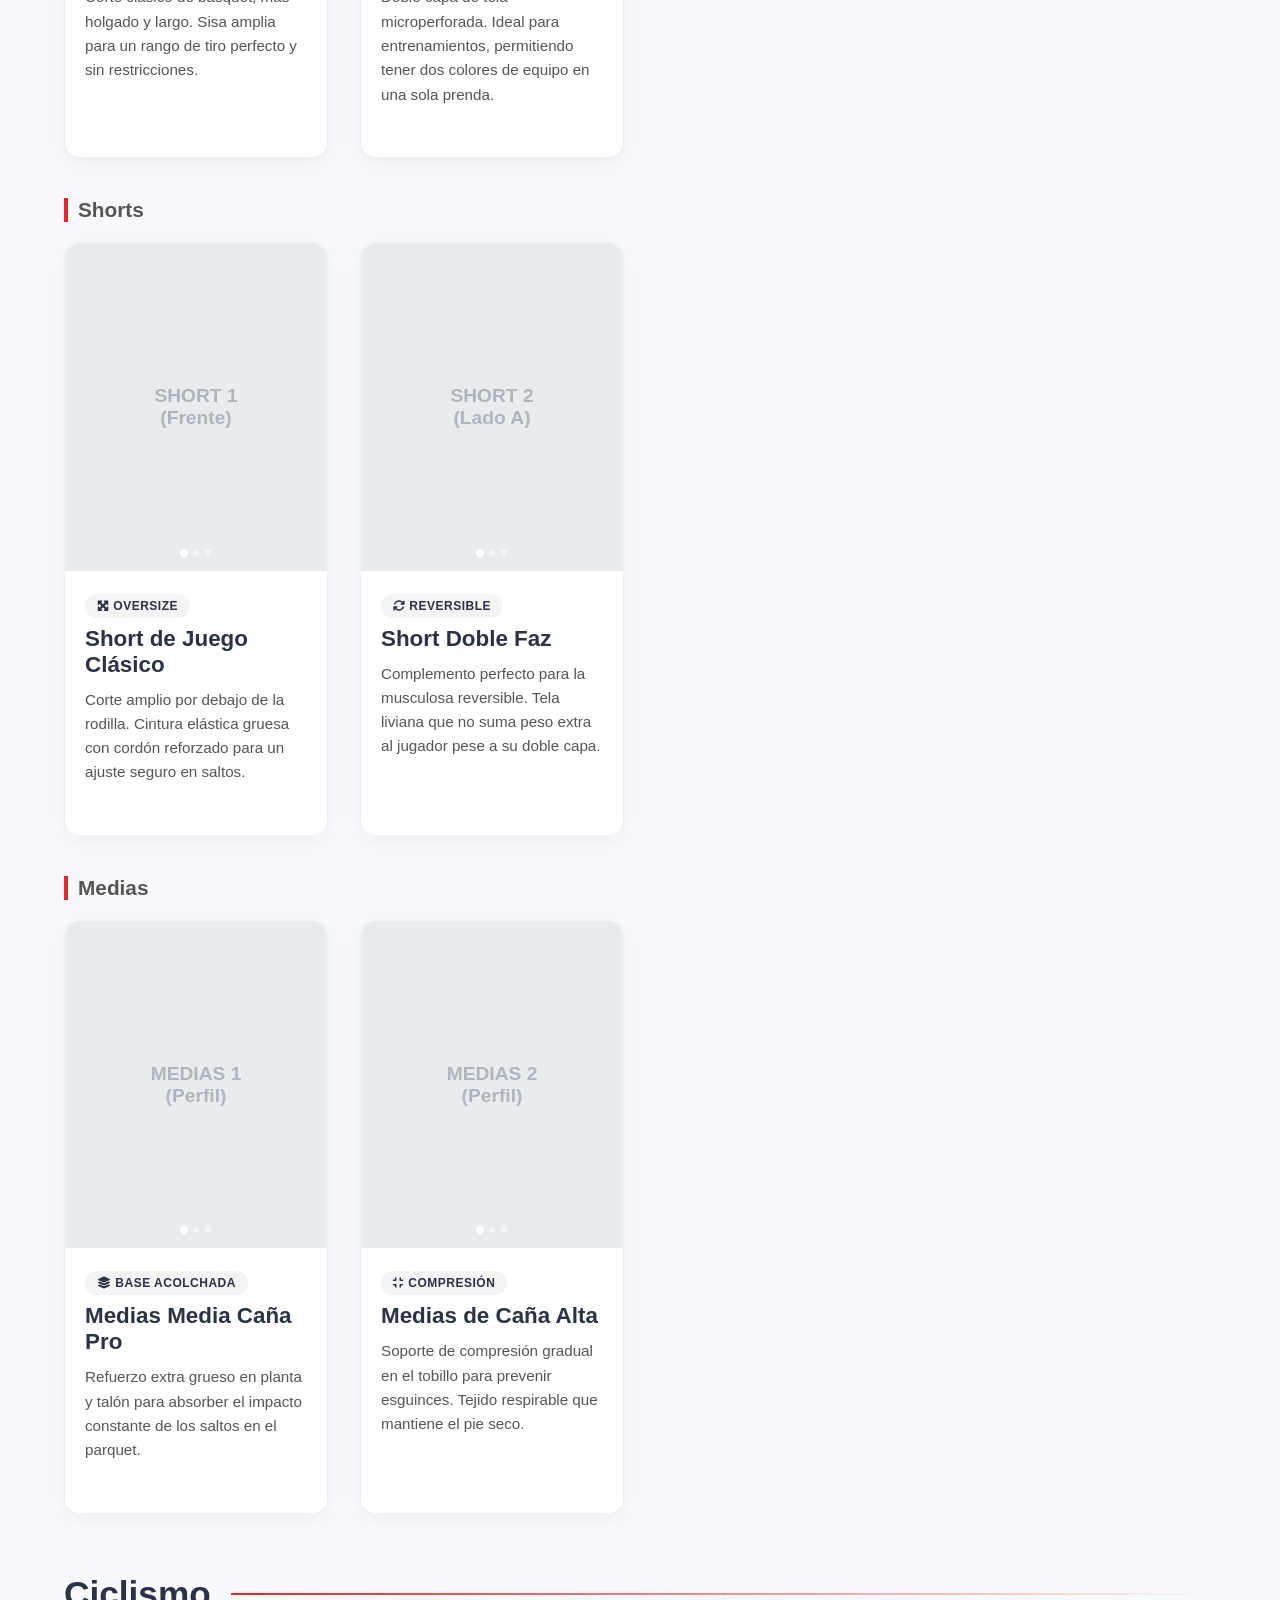
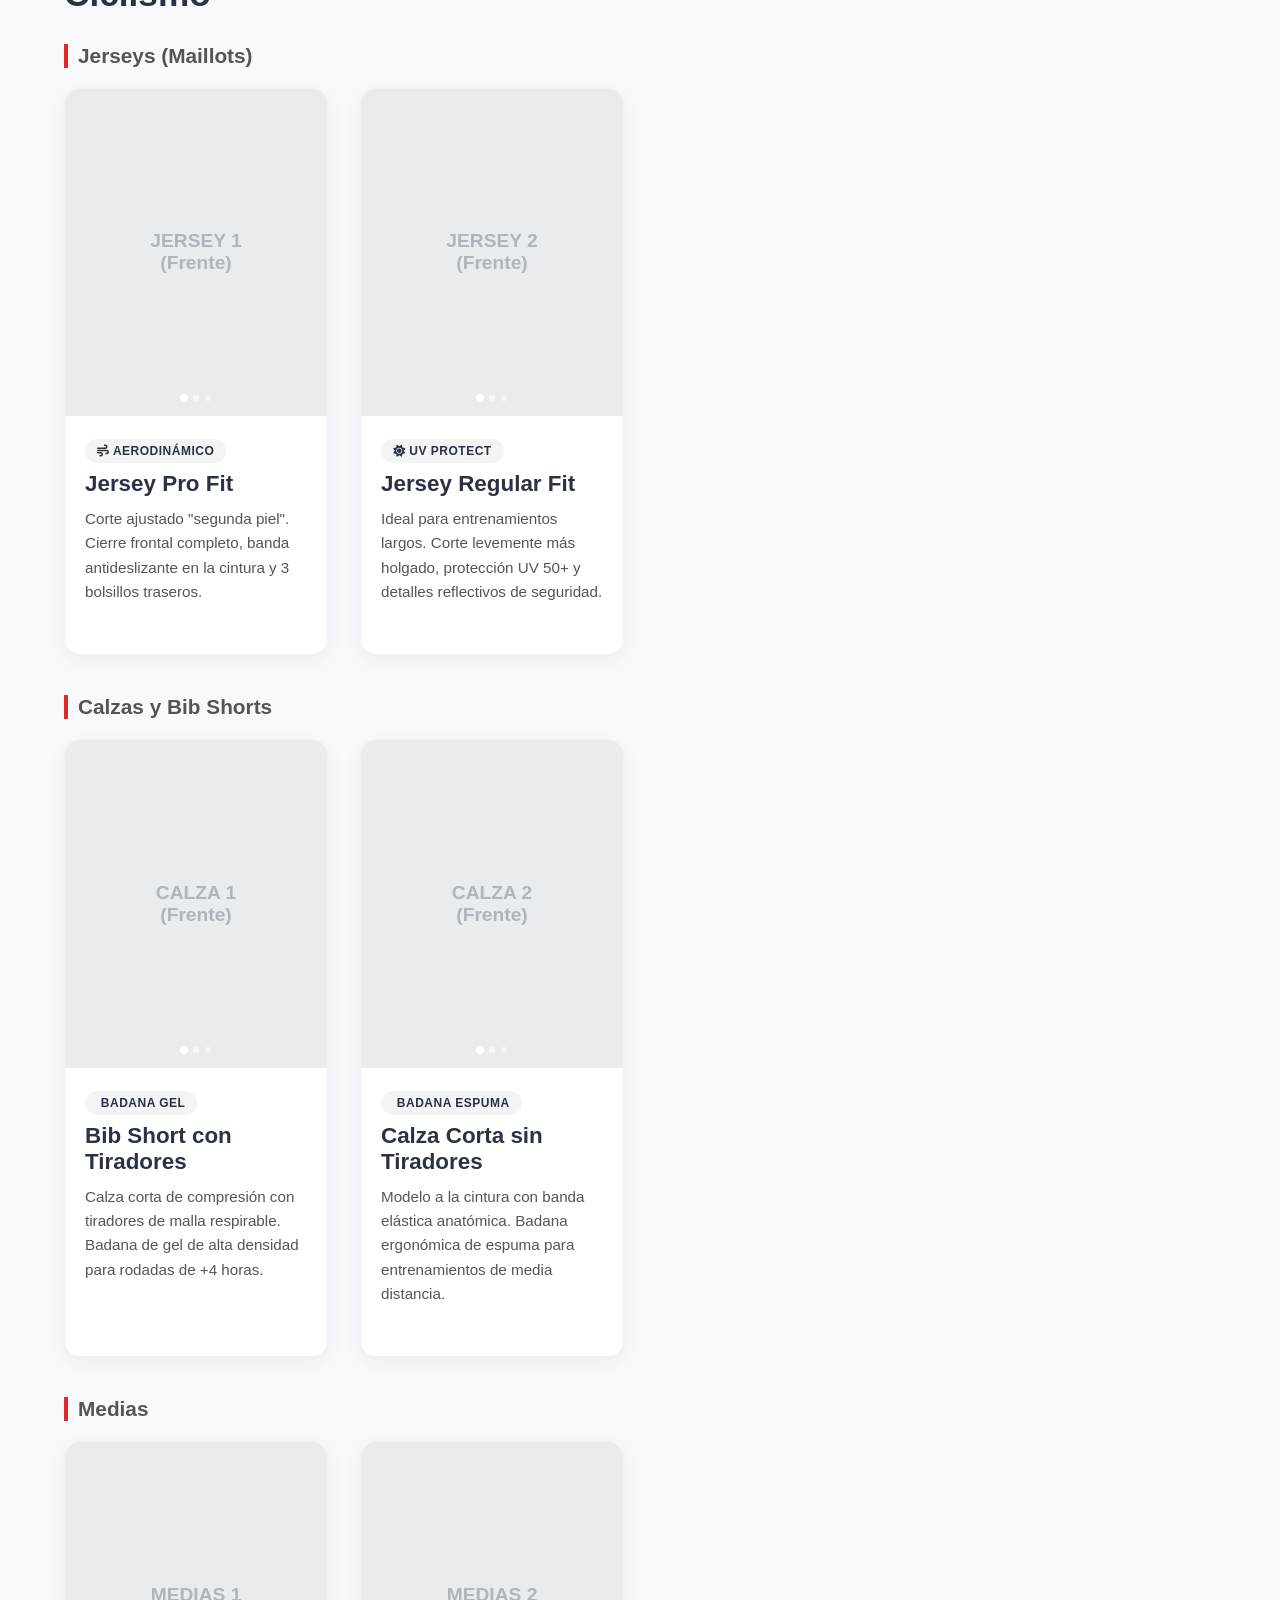
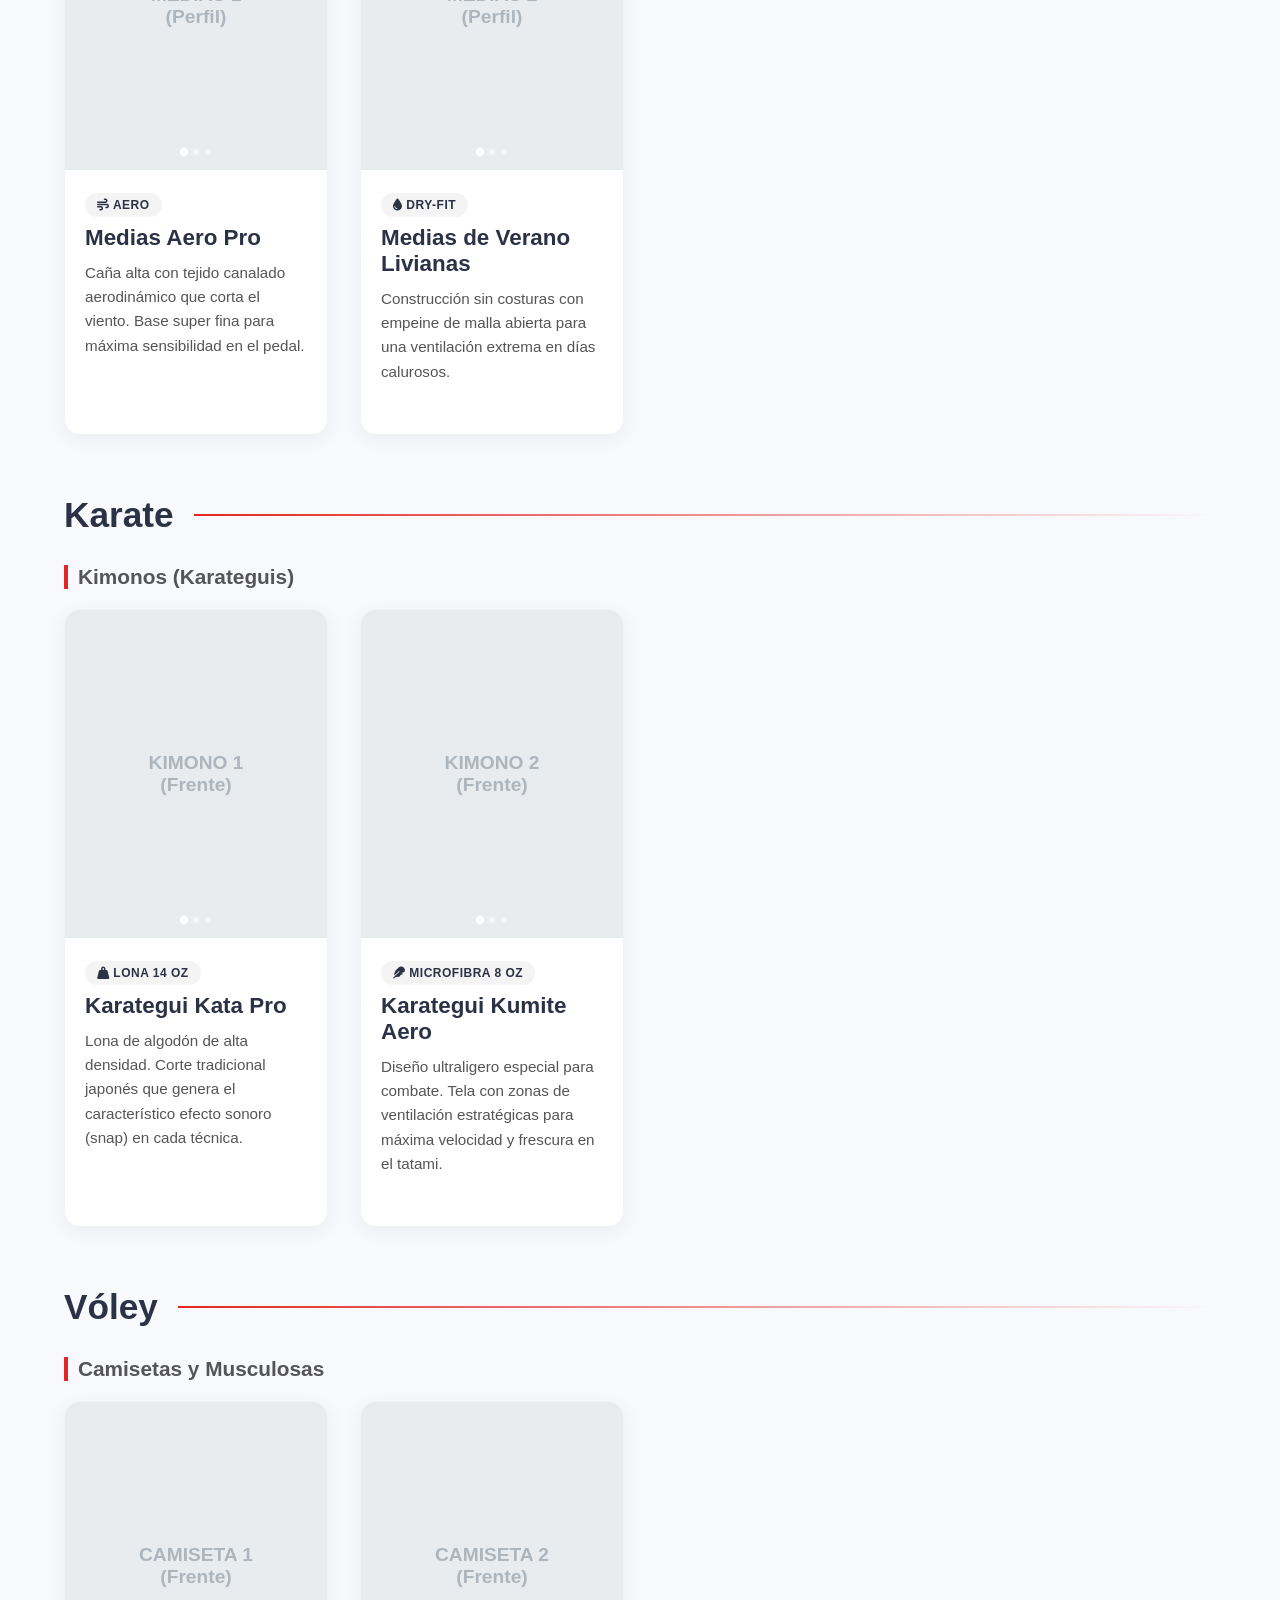
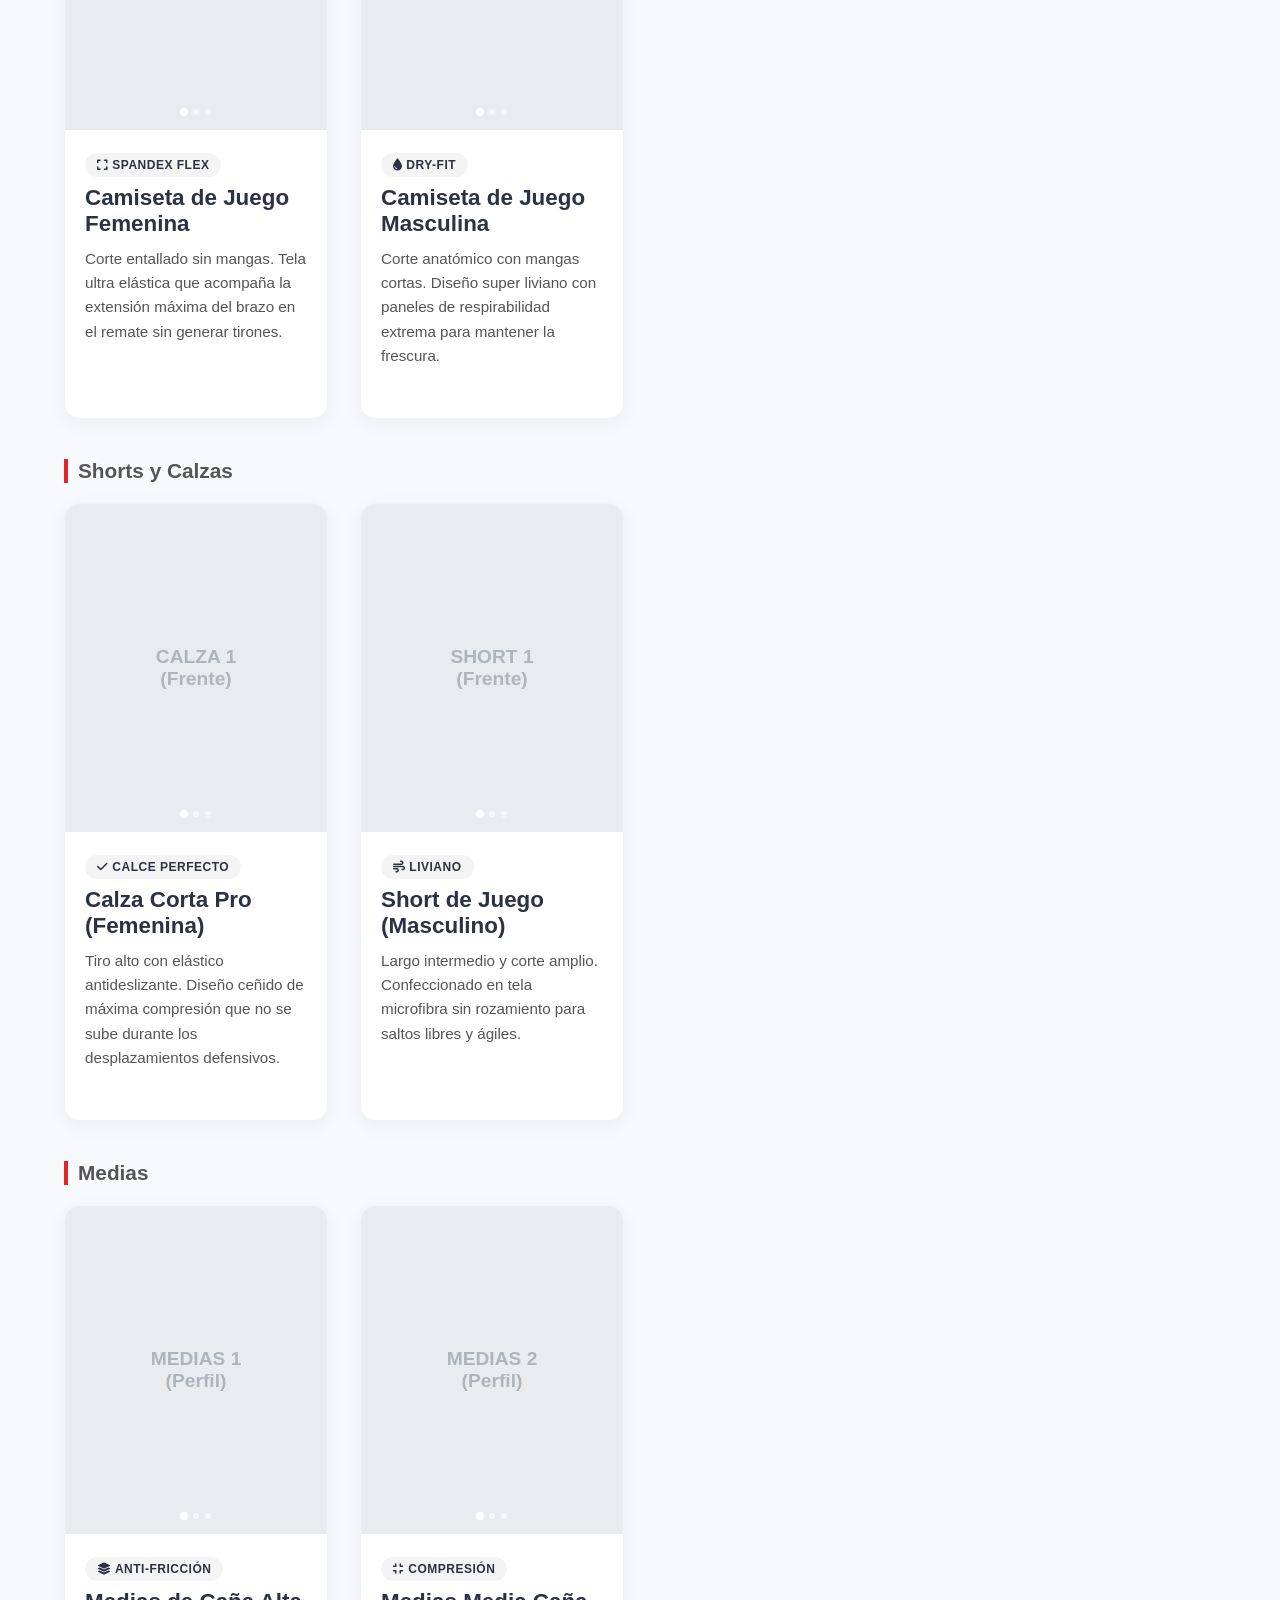
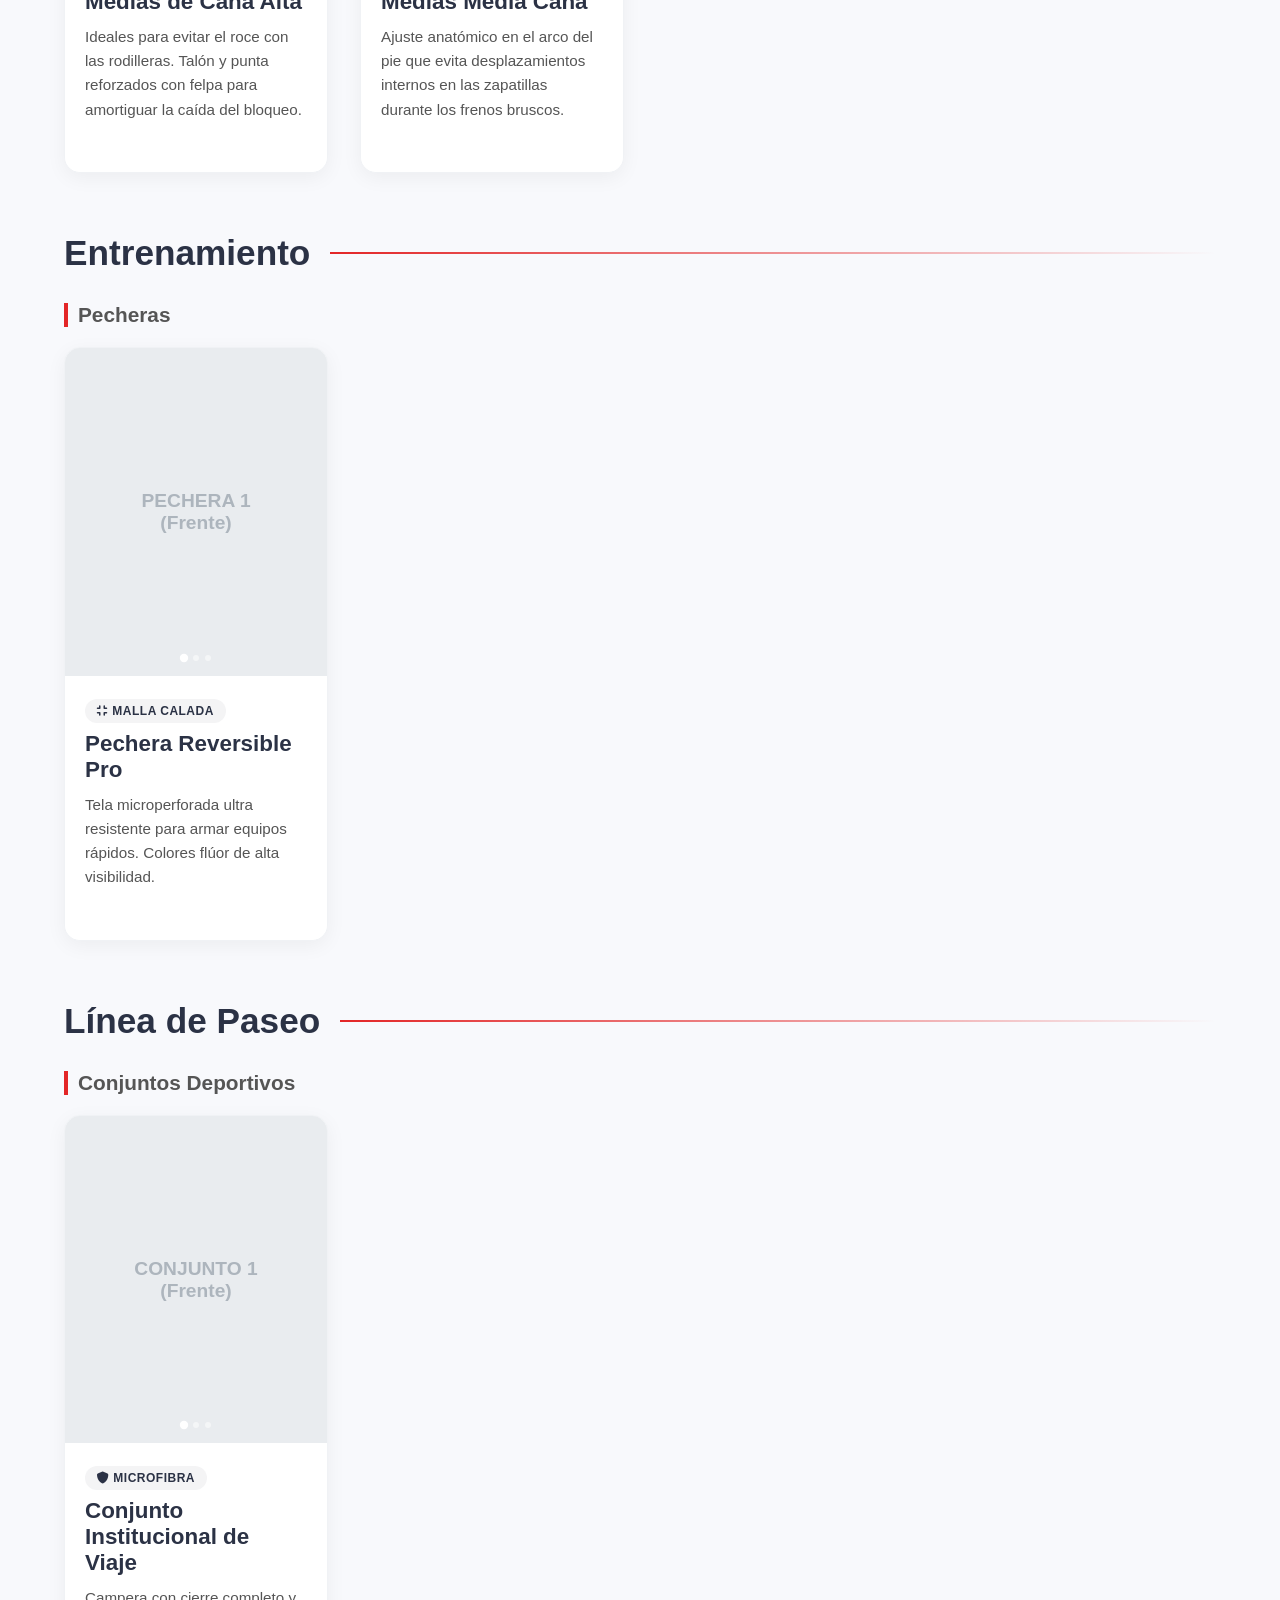
==== commit 60b217b3: "agregado de deportes" ====
--- a/catalogo.html
+++ b/catalogo.html
@@ -40,14 +40,33 @@
 
 <!-- BARRA DE FILTROS PEGAJOSA -->
         <div class="contenedor-filtros" id="barra-filtros">
-            <div class="filtros-scroll">
-                <button class="btn-filtro activo" data-filtro="todos">Todos los Deportes</button>
-                <button class="btn-filtro" data-filtro="futbol">Fútbol</button>
-                <button class="btn-filtro" data-filtro="rugby">Rugby</button>
-                <button class="btn-filtro" data-filtro="hockey">Hockey</button>
-                <button class="btn-filtro" data-filtro="basquet">Básquet</button>
-                <button class="btn-filtro" data-filtro="voley">Vóley</button>
-                <button class="btn-filtro" data-filtro="entrenamiento">Entrenamiento</button>
+            <div class="filtros-wrapper">
+                
+                <!-- Flecha Izquierda (arranca oculta porque estamos al inicio) -->
+                <button class="flecha-filtro izq oculto" id="scroll-izq" aria-label="Desplazar a la izquierda">
+                    <i class="fas fa-chevron-left"></i>
+                </button>
+
+                <!-- Píldoras de Deportes -->
+                <div class="filtros-scroll" id="contenedor-scroll-filtros">
+                    <button class="btn-filtro activo" data-filtro="todos">Todos los Deportes</button>
+                    <button class="btn-filtro" data-filtro="futbol">Fútbol</button>
+                    <button class="btn-filtro" data-filtro="rugby">Rugby</button>
+                    <button class="btn-filtro" data-filtro="hockey">Hockey</button>
+                    <button class="btn-filtro" data-filtro="basquet">Básquet</button>
+                    <button class="btn-filtro" data-filtro="ciclismo">Ciclismo</button>
+                    <button class="btn-filtro" data-filtro="karate">Karate</button>
+                    <button class="btn-filtro" data-filtro="voley">Vóley</button>
+                    <button class="btn-filtro" data-filtro="entrenamiento">Entrenamiento</button>
+                    <button class="btn-filtro" data-filtro="paseo">Línea de Paseo</button>
+                    <button class="btn-filtro" data-filtro="accesorios">Accesorios</button>
+                </div>
+
+                <!-- Flecha Derecha -->
+                <button class="flecha-filtro der" id="scroll-der" aria-label="Desplazar a la derecha">
+                    <i class="fas fa-chevron-right"></i>
+                </button>
+
             </div>
         </div>
 
@@ -244,6 +263,32 @@
                     </div>
 
                 </div> <!-- Fin Grilla Medias -->
+
+                <!-- Fútbol: Salida de Cancha -->
+                <h3 class="titulo-prenda">Salida de Cancha</h3>
+                <div class="grilla-productos">
+                    <div class="tarjeta-producto">
+                        <div class="carrusel-producto">
+                            <div class="pista-carrusel">
+                                <div class="imagen-placeholder"><span>CAMPERÓN 1<br>(Frente)</span></div>
+                                <div class="imagen-placeholder" style="background-color: #dee2e6;"><span>CAMPERÓN 1<br>(Dorso)</span></div>
+                                <div class="imagen-placeholder" style="background-color: #ced4da;"><span>CAMPERÓN 1<br>(Interior)</span></div>
+                            </div>
+                            <button class="btn-carrusel prev"><i class="fas fa-chevron-left"></i></button>
+                            <button class="btn-carrusel next"><i class="fas fa-chevron-right"></i></button>
+                            <div class="indicadores-carrusel">
+                                <span class="punto activo"></span>
+                                <span class="punto"></span>
+                                <span class="punto"></span>
+                            </div>
+                        </div>
+                        <div class="info-producto">
+                            <div class="etiquetas"><span class="tag-tech"><i class="fas fa-temperature-arrow-up"></i> Térmico</span></div>
+                            <h4>Camperón de Banco</h4>
+                            <p>Abrigo largo e impermeable, ideal para suplentes o cuerpo técnico en días de lluvia y frío.</p>
+                        </div>
+                    </div>
+                </div>
             </div>
 
             <!-- =========================================
@@ -562,6 +607,687 @@
 
             </div> <!-- FIN SECCIÓN HOCKEY -->
 
+            <!-- =========================================
+                 SECCIÓN: BÁSQUET
+            ========================================= -->
+            <div class="grupo-deporte" data-deporte="basquet">
+                <h2 class="titulo-deporte">Básquet <div class="linea-deporte"></div></h2>
+
+                <!-- Básquet: Camisetas (Musculosas) -->
+                <h3 class="titulo-prenda">Musculosas</h3>
+                <div class="grilla-productos">
+                    <!-- Tarjeta Musculosa 1 -->
+                    <div class="tarjeta-producto">
+                        <div class="carrusel-producto">
+                            <div class="pista-carrusel">
+                                <div class="imagen-placeholder"><span>MUSCULOSA 1<br>(Frente)</span></div>
+                                <div class="imagen-placeholder" style="background-color: #dee2e6;"><span>MUSCULOSA 1<br>(Dorso)</span></div>
+                                <div class="imagen-placeholder" style="background-color: #ced4da;"><span>MUSCULOSA 1<br>(Detalle Sisa)</span></div>
+                            </div>
+                            <button class="btn-carrusel prev"><i class="fas fa-chevron-left"></i></button>
+                            <button class="btn-carrusel next"><i class="fas fa-chevron-right"></i></button>
+                            <div class="indicadores-carrusel">
+                                <span class="punto activo"></span>
+                                <span class="punto"></span>
+                                <span class="punto"></span>
+                            </div>
+                        </div>
+                        <div class="info-producto">
+                            <div class="etiquetas"><span class="tag-tech"><i class="fas fa-arrows-up-down"></i> Corte Largo</span></div>
+                            <h4>Musculosa de Juego Pro</h4>
+                            <p>Corte clásico de básquet, más holgado y largo. Sisa amplia para un rango de tiro perfecto y sin restricciones.</p>
+                        </div>
+                    </div>
+
+                    <!-- Tarjeta Musculosa 2 -->
+                    <div class="tarjeta-producto">
+                        <div class="carrusel-producto">
+                            <div class="pista-carrusel">
+                                <div class="imagen-placeholder"><span>MUSCULOSA 2<br>(Frente Lado A)</span></div>
+                                <div class="imagen-placeholder" style="background-color: #dee2e6;"><span>MUSCULOSA 2<br>(Dorso Lado A)</span></div>
+                                <div class="imagen-placeholder" style="background-color: #ced4da;"><span>MUSCULOSA 2<br>(Lado B - Reversible)</span></div>
+                            </div>
+                            <button class="btn-carrusel prev"><i class="fas fa-chevron-left"></i></button>
+                            <button class="btn-carrusel next"><i class="fas fa-chevron-right"></i></button>
+                            <div class="indicadores-carrusel">
+                                <span class="punto activo"></span>
+                                <span class="punto"></span>
+                                <span class="punto"></span>
+                            </div>
+                        </div>
+                        <div class="info-producto">
+                            <div class="etiquetas"><span class="tag-tech"><i class="fas fa-rotate"></i> Reversible</span></div>
+                            <h4>Musculosa Doble Faz</h4>
+                            <p>Doble capa de tela microperforada. Ideal para entrenamientos, permitiendo tener dos colores de equipo en una sola prenda.</p>
+                        </div>
+                    </div>
+                </div>
+
+                <!-- Básquet: Shorts -->
+                <h3 class="titulo-prenda">Shorts</h3>
+                <div class="grilla-productos">
+                    <!-- Tarjeta Short Básquet 1 -->
+                    <div class="tarjeta-producto">
+                        <div class="carrusel-producto">
+                            <div class="pista-carrusel">
+                                <div class="imagen-placeholder"><span>SHORT 1<br>(Frente)</span></div>
+                                <div class="imagen-placeholder" style="background-color: #dee2e6;"><span>SHORT 1<br>(Dorso)</span></div>
+                                <div class="imagen-placeholder" style="background-color: #ced4da;"><span>SHORT 1<br>(Detalle Cintura)</span></div>
+                            </div>
+                            <button class="btn-carrusel prev"><i class="fas fa-chevron-left"></i></button>
+                            <button class="btn-carrusel next"><i class="fas fa-chevron-right"></i></button>
+                            <div class="indicadores-carrusel">
+                                <span class="punto activo"></span>
+                                <span class="punto"></span>
+                                <span class="punto"></span>
+                            </div>
+                        </div>
+                        <div class="info-producto">
+                            <div class="etiquetas"><span class="tag-tech"><i class="fas fa-maximize"></i> Oversize</span></div>
+                            <h4>Short de Juego Clásico</h4>
+                            <p>Corte amplio por debajo de la rodilla. Cintura elástica gruesa con cordón reforzado para un ajuste seguro en saltos.</p>
+                        </div>
+                    </div>
+
+                    <!-- Tarjeta Short Básquet 2 -->
+                    <div class="tarjeta-producto">
+                        <div class="carrusel-producto">
+                            <div class="pista-carrusel">
+                                <div class="imagen-placeholder"><span>SHORT 2<br>(Lado A)</span></div>
+                                <div class="imagen-placeholder" style="background-color: #dee2e6;"><span>SHORT 2<br>(Dorso)</span></div>
+                                <div class="imagen-placeholder" style="background-color: #ced4da;"><span>SHORT 2<br>(Lado B - Reversible)</span></div>
+                            </div>
+                            <button class="btn-carrusel prev"><i class="fas fa-chevron-left"></i></button>
+                            <button class="btn-carrusel next"><i class="fas fa-chevron-right"></i></button>
+                            <div class="indicadores-carrusel">
+                                <span class="punto activo"></span>
+                                <span class="punto"></span>
+                                <span class="punto"></span>
+                            </div>
+                        </div>
+                        <div class="info-producto">
+                            <div class="etiquetas"><span class="tag-tech"><i class="fas fa-rotate"></i> Reversible</span></div>
+                            <h4>Short Doble Faz</h4>
+                            <p>Complemento perfecto para la musculosa reversible. Tela liviana que no suma peso extra al jugador pese a su doble capa.</p>
+                        </div>
+                    </div>
+                </div>
+
+                <!-- Básquet: Medias -->
+                <h3 class="titulo-prenda">Medias</h3>
+                <div class="grilla-productos">
+                    <div class="tarjeta-producto">
+                        <div class="carrusel-producto">
+                            <div class="pista-carrusel">
+                                <div class="imagen-placeholder"><span>MEDIAS 1<br>(Perfil)</span></div>
+                                <div class="imagen-placeholder" style="background-color: #dee2e6;"><span>MEDIAS 1<br>(Suela Acolchada)</span></div>
+                                <div class="imagen-placeholder" style="background-color: #ced4da;"><span>MEDIAS 1<br>(Talón)</span></div>
+                            </div>
+                            <button class="btn-carrusel prev"><i class="fas fa-chevron-left"></i></button>
+                            <button class="btn-carrusel next"><i class="fas fa-chevron-right"></i></button>
+                            <div class="indicadores-carrusel">
+                                <span class="punto activo"></span>
+                                <span class="punto"></span>
+                                <span class="punto"></span>
+                            </div>
+                        </div>
+                        <div class="info-producto">
+                            <div class="etiquetas"><span class="tag-tech"><i class="fas fa-layer-group"></i> Base Acolchada</span></div>
+                            <h4>Medias Media Caña Pro</h4>
+                            <p>Refuerzo extra grueso en planta y talón para absorber el impacto constante de los saltos en el parquet.</p>
+                        </div>
+                    </div>
+                    
+                    <div class="tarjeta-producto">
+                        <div class="carrusel-producto">
+                            <div class="pista-carrusel">
+                                <div class="imagen-placeholder"><span>MEDIAS 2<br>(Perfil)</span></div>
+                                <div class="imagen-placeholder" style="background-color: #dee2e6;"><span>MEDIAS 2<br>(Textura)</span></div>
+                                <div class="imagen-placeholder" style="background-color: #ced4da;"><span>MEDIAS 2<br>(Suela)</span></div>
+                            </div>
+                            <button class="btn-carrusel prev"><i class="fas fa-chevron-left"></i></button>
+                            <button class="btn-carrusel next"><i class="fas fa-chevron-right"></i></button>
+                            <div class="indicadores-carrusel">
+                                <span class="punto activo"></span>
+                                <span class="punto"></span>
+                                <span class="punto"></span>
+                            </div>
+                        </div>
+                        <div class="info-producto">
+                            <div class="etiquetas"><span class="tag-tech"><i class="fas fa-compress"></i> Compresión</span></div>
+                            <h4>Medias de Caña Alta</h4>
+                            <p>Soporte de compresión gradual en el tobillo para prevenir esguinces. Tejido respirable que mantiene el pie seco.</p>
+                        </div>
+                    </div>
+                </div>
+            </div> <!-- FIN SECCIÓN BÁSQUET -->
+
+
+            <!-- =========================================
+                 NUEVA SECCIÓN: CICLISMO
+            ========================================= -->
+            <div class="grupo-deporte" data-deporte="ciclismo">
+                <h2 class="titulo-deporte">Ciclismo <div class="linea-deporte"></div></h2>
+
+                <!-- Ciclismo: Jerseys (Camisetas) -->
+                <h3 class="titulo-prenda">Jerseys (Maillots)</h3>
+                <div class="grilla-productos">
+                    <div class="tarjeta-producto">
+                        <div class="carrusel-producto">
+                            <div class="pista-carrusel">
+                                <div class="imagen-placeholder"><span>JERSEY 1<br>(Frente)</span></div>
+                                <div class="imagen-placeholder" style="background-color: #dee2e6;"><span>JERSEY 1<br>(Dorso / Bolsillos)</span></div>
+                                <div class="imagen-placeholder" style="background-color: #ced4da;"><span>JERSEY 1<br>(Detalle Cierre)</span></div>
+                            </div>
+                            <button class="btn-carrusel prev"><i class="fas fa-chevron-left"></i></button>
+                            <button class="btn-carrusel next"><i class="fas fa-chevron-right"></i></button>
+                            <div class="indicadores-carrusel">
+                                <span class="punto activo"></span>
+                                <span class="punto"></span>
+                                <span class="punto"></span>
+                            </div>
+                        </div>
+                        <div class="info-producto">
+                            <div class="etiquetas"><span class="tag-tech"><i class="fas fa-wind"></i> Aerodinámico</span></div>
+                            <h4>Jersey Pro Fit</h4>
+                            <p>Corte ajustado "segunda piel". Cierre frontal completo, banda antideslizante en la cintura y 3 bolsillos traseros.</p>
+                        </div>
+                    </div>
+
+                    <div class="tarjeta-producto">
+                        <div class="carrusel-producto">
+                            <div class="pista-carrusel">
+                                <div class="imagen-placeholder"><span>JERSEY 2<br>(Frente)</span></div>
+                                <div class="imagen-placeholder" style="background-color: #dee2e6;"><span>JERSEY 2<br>(Dorso / Bolsillos)</span></div>
+                                <div class="imagen-placeholder" style="background-color: #ced4da;"><span>JERSEY 2<br>(Detalle Reflectivo)</span></div>
+                            </div>
+                            <button class="btn-carrusel prev"><i class="fas fa-chevron-left"></i></button>
+                            <button class="btn-carrusel next"><i class="fas fa-chevron-right"></i></button>
+                            <div class="indicadores-carrusel">
+                                <span class="punto activo"></span>
+                                <span class="punto"></span>
+                                <span class="punto"></span>
+                            </div>
+                        </div>
+                        <div class="info-producto">
+                            <div class="etiquetas"><span class="tag-tech"><i class="fas fa-sun"></i> UV Protect</span></div>
+                            <h4>Jersey Regular Fit</h4>
+                            <p>Ideal para entrenamientos largos. Corte levemente más holgado, protección UV 50+ y detalles reflectivos de seguridad.</p>
+                        </div>
+                    </div>
+                </div>
+
+                <!-- Ciclismo: Calzas / Shorts -->
+                <h3 class="titulo-prenda">Calzas y Bib Shorts</h3>
+                <div class="grilla-productos">
+                    <div class="tarjeta-producto">
+                        <div class="carrusel-producto">
+                            <div class="pista-carrusel">
+                                <div class="imagen-placeholder"><span>CALZA 1<br>(Frente)</span></div>
+                                <div class="imagen-placeholder" style="background-color: #dee2e6;"><span>CALZA 1<br>(Dorso / Tiradores)</span></div>
+                                <div class="imagen-placeholder" style="background-color: #ced4da;"><span>CALZA 1<br>(Interior Badana)</span></div>
+                            </div>
+                            <button class="btn-carrusel prev"><i class="fas fa-chevron-left"></i></button>
+                            <button class="btn-carrusel next"><i class="fas fa-chevron-right"></i></button>
+                            <div class="indicadores-carrusel">
+                                <span class="punto activo"></span>
+                                <span class="punto"></span>
+                                <span class="punto"></span>
+                            </div>
+                        </div>
+                        <div class="info-producto">
+                            <div class="etiquetas"><span class="tag-tech"><i class="fas fa-cushion"></i> Badana Gel</span></div>
+                            <h4>Bib Short con Tiradores</h4>
+                            <p>Calza corta de compresión con tiradores de malla respirable. Badana de gel de alta densidad para rodadas de +4 horas.</p>
+                        </div>
+                    </div>
+
+                    <div class="tarjeta-producto">
+                        <div class="carrusel-producto">
+                            <div class="pista-carrusel">
+                                <div class="imagen-placeholder"><span>CALZA 2<br>(Frente)</span></div>
+                                <div class="imagen-placeholder" style="background-color: #dee2e6;"><span>CALZA 2<br>(Dorso)</span></div>
+                                <div class="imagen-placeholder" style="background-color: #ced4da;"><span>CALZA 2<br>(Banda Elástica)</span></div>
+                            </div>
+                            <button class="btn-carrusel prev"><i class="fas fa-chevron-left"></i></button>
+                            <button class="btn-carrusel next"><i class="fas fa-chevron-right"></i></button>
+                            <div class="indicadores-carrusel">
+                                <span class="punto activo"></span>
+                                <span class="punto"></span>
+                                <span class="punto"></span>
+                            </div>
+                        </div>
+                        <div class="info-producto">
+                            <div class="etiquetas"><span class="tag-tech"><i class="fas fa-cushion"></i> Badana Espuma</span></div>
+                            <h4>Calza Corta sin Tiradores</h4>
+                            <p>Modelo a la cintura con banda elástica anatómica. Badana ergonómica de espuma para entrenamientos de media distancia.</p>
+                        </div>
+                    </div>
+                </div>
+
+                <!-- Ciclismo: Medias -->
+                <h3 class="titulo-prenda">Medias</h3>
+                <div class="grilla-productos">
+                    <div class="tarjeta-producto">
+                        <div class="carrusel-producto">
+                            <div class="pista-carrusel">
+                                <div class="imagen-placeholder"><span>MEDIAS 1<br>(Perfil)</span></div>
+                                <div class="imagen-placeholder" style="background-color: #dee2e6;"><span>MEDIAS 1<br>(Frente Aero)</span></div>
+                                <div class="imagen-placeholder" style="background-color: #ced4da;"><span>MEDIAS 1<br>(Detalle Suela)</span></div>
+                            </div>
+                            <button class="btn-carrusel prev"><i class="fas fa-chevron-left"></i></button>
+                            <button class="btn-carrusel next"><i class="fas fa-chevron-right"></i></button>
+                            <div class="indicadores-carrusel">
+                                <span class="punto activo"></span>
+                                <span class="punto"></span>
+                                <span class="punto"></span>
+                            </div>
+                        </div>
+                        <div class="info-producto">
+                            <div class="etiquetas"><span class="tag-tech"><i class="fas fa-wind"></i> Aero</span></div>
+                            <h4>Medias Aero Pro</h4>
+                            <p>Caña alta con tejido canalado aerodinámico que corta el viento. Base super fina para máxima sensibilidad en el pedal.</p>
+                        </div>
+                    </div>
+
+                    <div class="tarjeta-producto">
+                        <div class="carrusel-producto">
+                            <div class="pista-carrusel">
+                                <div class="imagen-placeholder"><span>MEDIAS 2<br>(Perfil)</span></div>
+                                <div class="imagen-placeholder" style="background-color: #dee2e6;"><span>MEDIAS 2<br>(Textura Malla)</span></div>
+                                <div class="imagen-placeholder" style="background-color: #ced4da;"><span>MEDIAS 2<br>(Talón)</span></div>
+                            </div>
+                            <button class="btn-carrusel prev"><i class="fas fa-chevron-left"></i></button>
+                            <button class="btn-carrusel next"><i class="fas fa-chevron-right"></i></button>
+                            <div class="indicadores-carrusel">
+                                <span class="punto activo"></span>
+                                <span class="punto"></span>
+                                <span class="punto"></span>
+                            </div>
+                        </div>
+                        <div class="info-producto">
+                            <div class="etiquetas"><span class="tag-tech"><i class="fas fa-droplet"></i> Dry-Fit</span></div>
+                            <h4>Medias de Verano Livianas</h4>
+                            <p>Construcción sin costuras con empeine de malla abierta para una ventilación extrema en días calurosos.</p>
+                        </div>
+                    </div>
+                </div>
+
+            </div> <!-- FIN SECCIÓN CICLISMO -->
+
+            <!-- =========================================
+                 NUEVA SECCIÓN: KARATE
+            ========================================= -->
+            <div class="grupo-deporte" data-deporte="karate">
+                <h2 class="titulo-deporte">Karate <div class="linea-deporte"></div></h2>
+
+                <!-- Karate: Uniformes (Kimonos) -->
+                <h3 class="titulo-prenda">Kimonos (Karateguis)</h3>
+                <div class="grilla-productos">
+                    <!-- Tarjeta Kimono 1 -->
+                    <div class="tarjeta-producto">
+                        <div class="carrusel-producto">
+                            <div class="pista-carrusel">
+                                <div class="imagen-placeholder"><span>KIMONO 1<br>(Frente)</span></div>
+                                <div class="imagen-placeholder" style="background-color: #dee2e6;"><span>KIMONO 1<br>(Dorso)</span></div>
+                                <div class="imagen-placeholder" style="background-color: #ced4da;"><span>KIMONO 1<br>(Detalle Costura)</span></div>
+                            </div>
+                            <button class="btn-carrusel prev"><i class="fas fa-chevron-left"></i></button>
+                            <button class="btn-carrusel next"><i class="fas fa-chevron-right"></i></button>
+                            <div class="indicadores-carrusel">
+                                <span class="punto activo"></span>
+                                <span class="punto"></span>
+                                <span class="punto"></span>
+                            </div>
+                        </div>
+                        <div class="info-producto">
+                            <div class="etiquetas"><span class="tag-tech"><i class="fas fa-weight-hanging"></i> Lona 14 oz</span></div>
+                            <h4>Karategui Kata Pro</h4>
+                            <p>Lona de algodón de alta densidad. Corte tradicional japonés que genera el característico efecto sonoro (snap) en cada técnica.</p>
+                        </div>
+                    </div>
+
+                    <!-- Tarjeta Kimono 2 -->
+                    <div class="tarjeta-producto">
+                        <div class="carrusel-producto">
+                            <div class="pista-carrusel">
+                                <div class="imagen-placeholder"><span>KIMONO 2<br>(Frente)</span></div>
+                                <div class="imagen-placeholder" style="background-color: #dee2e6;"><span>KIMONO 2<br>(Dorso)</span></div>
+                                <div class="imagen-placeholder" style="background-color: #ced4da;"><span>KIMONO 2<br>(Textura Tela)</span></div>
+                            </div>
+                            <button class="btn-carrusel prev"><i class="fas fa-chevron-left"></i></button>
+                            <button class="btn-carrusel next"><i class="fas fa-chevron-right"></i></button>
+                            <div class="indicadores-carrusel">
+                                <span class="punto activo"></span>
+                                <span class="punto"></span>
+                                <span class="punto"></span>
+                            </div>
+                        </div>
+                        <div class="info-producto">
+                            <div class="etiquetas"><span class="tag-tech"><i class="fas fa-feather"></i> Microfibra 8 oz</span></div>
+                            <h4>Karategui Kumite Aero</h4>
+                            <p>Diseño ultraligero especial para combate. Tela con zonas de ventilación estratégicas para máxima velocidad y frescura en el tatami.</p>
+                        </div>
+                    </div>
+                </div>
+
+            </div> <!-- FIN SECCIÓN KARATE -->
+
+            <!-- =========================================
+                 SECCIÓN: VÓLEY
+            ========================================= -->
+            <div class="grupo-deporte" data-deporte="voley">
+                <h2 class="titulo-deporte">Vóley <div class="linea-deporte"></div></h2>
+
+                <!-- =========================================
+                     VÓLEY: CAMISETAS
+                ========================================= -->
+                <h3 class="titulo-prenda">Camisetas y Musculosas</h3>
+                <div class="grilla-productos">
+                    <!-- Tarjeta Camiseta 1 -->
+                    <div class="tarjeta-producto">
+                        <div class="carrusel-producto">
+                            <div class="pista-carrusel">
+                                <div class="imagen-placeholder"><span>CAMISETA 1<br>(Frente)</span></div>
+                                <div class="imagen-placeholder" style="background-color: #dee2e6;"><span>CAMISETA 1<br>(Dorso)</span></div>
+                                <div class="imagen-placeholder" style="background-color: #ced4da;"><span>CAMISETA 1<br>(Detalle Sisa)</span></div>
+                            </div>
+                            <button class="btn-carrusel prev"><i class="fas fa-chevron-left"></i></button>
+                            <button class="btn-carrusel next"><i class="fas fa-chevron-right"></i></button>
+                            <div class="indicadores-carrusel">
+                                <span class="punto activo"></span>
+                                <span class="punto"></span>
+                                <span class="punto"></span>
+                            </div>
+                        </div>
+                        <div class="info-producto">
+                            <div class="etiquetas"><span class="tag-tech"><i class="fas fa-expand"></i> Spandex Flex</span></div>
+                            <h4>Camiseta de Juego Femenina</h4>
+                            <p>Corte entallado sin mangas. Tela ultra elástica que acompaña la extensión máxima del brazo en el remate sin generar tirones.</p>
+                        </div>
+                    </div>
+
+                    <!-- Tarjeta Camiseta 2 -->
+                    <div class="tarjeta-producto">
+                        <div class="carrusel-producto">
+                            <div class="pista-carrusel">
+                                <div class="imagen-placeholder"><span>CAMISETA 2<br>(Frente)</span></div>
+                                <div class="imagen-placeholder" style="background-color: #dee2e6;"><span>CAMISETA 2<br>(Dorso)</span></div>
+                                <div class="imagen-placeholder" style="background-color: #ced4da;"><span>CAMISETA 2<br>(Textura)</span></div>
+                            </div>
+                            <button class="btn-carrusel prev"><i class="fas fa-chevron-left"></i></button>
+                            <button class="btn-carrusel next"><i class="fas fa-chevron-right"></i></button>
+                            <div class="indicadores-carrusel">
+                                <span class="punto activo"></span>
+                                <span class="punto"></span>
+                                <span class="punto"></span>
+                            </div>
+                        </div>
+                        <div class="info-producto">
+                            <div class="etiquetas"><span class="tag-tech"><i class="fas fa-droplet"></i> Dry-Fit</span></div>
+                            <h4>Camiseta de Juego Masculina</h4>
+                            <p>Corte anatómico con mangas cortas. Diseño super liviano con paneles de respirabilidad extrema para mantener la frescura.</p>
+                        </div>
+                    </div>
+                </div>
+
+                <!-- =========================================
+                     VÓLEY: SHORTS Y CALZAS
+                ========================================= -->
+                <h3 class="titulo-prenda">Shorts y Calzas</h3>
+                <div class="grilla-productos">
+                    <!-- Tarjeta Short 1 -->
+                    <div class="tarjeta-producto">
+                        <div class="carrusel-producto">
+                            <div class="pista-carrusel">
+                                <div class="imagen-placeholder"><span>CALZA 1<br>(Frente)</span></div>
+                                <div class="imagen-placeholder" style="background-color: #dee2e6;"><span>CALZA 1<br>(Dorso)</span></div>
+                                <div class="imagen-placeholder" style="background-color: #ced4da;"><span>CALZA 1<br>(Cintura)</span></div>
+                            </div>
+                            <button class="btn-carrusel prev"><i class="fas fa-chevron-left"></i></button>
+                            <button class="btn-carrusel next"><i class="fas fa-chevron-right"></i></button>
+                            <div class="indicadores-carrusel">
+                                <span class="punto activo"></span>
+                                <span class="punto"></span>
+                                <span class="punto"></span>
+                            </div>
+                        </div>
+                        <div class="info-producto">
+                            <div class="etiquetas"><span class="tag-tech"><i class="fas fa-check"></i> Calce Perfecto</span></div>
+                            <h4>Calza Corta Pro (Femenina)</h4>
+                            <p>Tiro alto con elástico antideslizante. Diseño ceñido de máxima compresión que no se sube durante los desplazamientos defensivos.</p>
+                        </div>
+                    </div>
+
+                    <!-- Tarjeta Short 2 -->
+                    <div class="tarjeta-producto">
+                        <div class="carrusel-producto">
+                            <div class="pista-carrusel">
+                                <div class="imagen-placeholder"><span>SHORT 1<br>(Frente)</span></div>
+                                <div class="imagen-placeholder" style="background-color: #dee2e6;"><span>SHORT 1<br>(Dorso)</span></div>
+                                <div class="imagen-placeholder" style="background-color: #ced4da;"><span>SHORT 1<br>(Textura)</span></div>
+                            </div>
+                            <button class="btn-carrusel prev"><i class="fas fa-chevron-left"></i></button>
+                            <button class="btn-carrusel next"><i class="fas fa-chevron-right"></i></button>
+                            <div class="indicadores-carrusel">
+                                <span class="punto activo"></span>
+                                <span class="punto"></span>
+                                <span class="punto"></span>
+                            </div>
+                        </div>
+                        <div class="info-producto">
+                            <div class="etiquetas"><span class="tag-tech"><i class="fas fa-wind"></i> Liviano</span></div>
+                            <h4>Short de Juego (Masculino)</h4>
+                            <p>Largo intermedio y corte amplio. Confeccionado en tela microfibra sin rozamiento para saltos libres y ágiles.</p>
+                        </div>
+                    </div>
+                </div>
+
+                <!-- =========================================
+                     VÓLEY: MEDIAS
+                ========================================= -->
+                <h3 class="titulo-prenda">Medias</h3>
+                <div class="grilla-productos">
+                    <!-- Tarjeta Medias 1 -->
+                    <div class="tarjeta-producto">
+                        <div class="carrusel-producto">
+                            <div class="pista-carrusel">
+                                <div class="imagen-placeholder"><span>MEDIAS 1<br>(Perfil)</span></div>
+                                <div class="imagen-placeholder" style="background-color: #dee2e6;"><span>MEDIAS 1<br>(Suela)</span></div>
+                                <div class="imagen-placeholder" style="background-color: #ced4da;"><span>MEDIAS 1<br>(Talón)</span></div>
+                            </div>
+                            <button class="btn-carrusel prev"><i class="fas fa-chevron-left"></i></button>
+                            <button class="btn-carrusel next"><i class="fas fa-chevron-right"></i></button>
+                            <div class="indicadores-carrusel">
+                                <span class="punto activo"></span>
+                                <span class="punto"></span>
+                                <span class="punto"></span>
+                            </div>
+                        </div>
+                        <div class="info-producto">
+                            <div class="etiquetas"><span class="tag-tech"><i class="fas fa-layer-group"></i> Anti-Fricción</span></div>
+                            <h4>Medias de Caña Alta</h4>
+                            <p>Ideales para evitar el roce con las rodilleras. Talón y punta reforzados con felpa para amortiguar la caída del bloqueo.</p>
+                        </div>
+                    </div>
+
+                    <!-- Tarjeta Medias 2 -->
+                    <div class="tarjeta-producto">
+                        <div class="carrusel-producto">
+                            <div class="pista-carrusel">
+                                <div class="imagen-placeholder"><span>MEDIAS 2<br>(Perfil)</span></div>
+                                <div class="imagen-placeholder" style="background-color: #dee2e6;"><span>MEDIAS 2<br>(Empeine)</span></div>
+                                <div class="imagen-placeholder" style="background-color: #ced4da;"><span>MEDIAS 2<br>(Suela)</span></div>
+                            </div>
+                            <button class="btn-carrusel prev"><i class="fas fa-chevron-left"></i></button>
+                            <button class="btn-carrusel next"><i class="fas fa-chevron-right"></i></button>
+                            <div class="indicadores-carrusel">
+                                <span class="punto activo"></span>
+                                <span class="punto"></span>
+                                <span class="punto"></span>
+                            </div>
+                        </div>
+                        <div class="info-producto">
+                            <div class="etiquetas"><span class="tag-tech"><i class="fas fa-compress"></i> Compresión</span></div>
+                            <h4>Medias Media Caña</h4>
+                            <p>Ajuste anatómico en el arco del pie que evita desplazamientos internos en las zapatillas durante los frenos bruscos.</p>
+                        </div>
+                    </div>
+                </div>
+
+            </div> <!-- FIN SECCIÓN VÓLEY -->
+
+            <!-- =========================================
+                 SECCIÓN: ENTRENAMIENTO
+            ========================================= -->
+            <div class="grupo-deporte" data-deporte="entrenamiento">
+                <h2 class="titulo-deporte">Entrenamiento <div class="linea-deporte"></div></h2>
+
+                <!-- Pecheras -->
+                <h3 class="titulo-prenda">Pecheras</h3>
+                <div class="grilla-productos">
+                    <div class="tarjeta-producto">
+                        <div class="carrusel-producto">
+                            <div class="pista-carrusel">
+                                <div class="imagen-placeholder"><span>PECHERA 1<br>(Frente)</span></div>
+                                <div class="imagen-placeholder" style="background-color: #dee2e6;"><span>PECHERA 1<br>(Dorso)</span></div>
+                                <div class="imagen-placeholder" style="background-color: #ced4da;"><span>PECHERA 1<br>(Textura)</span></div>
+                            </div>
+                            <button class="btn-carrusel prev"><i class="fas fa-chevron-left"></i></button>
+                            <button class="btn-carrusel next"><i class="fas fa-chevron-right"></i></button>
+                            <div class="indicadores-carrusel">
+                                <span class="punto activo"></span>
+                                <span class="punto"></span>
+                                <span class="punto"></span>
+                            </div>
+                        </div>
+                        <div class="info-producto">
+                            <div class="etiquetas"><span class="tag-tech"><i class="fas fa-compress"></i> Malla Calada</span></div>
+                            <h4>Pechera Reversible Pro</h4>
+                            <p>Tela microperforada ultra resistente para armar equipos rápidos. Colores flúor de alta visibilidad.</p>
+                        </div>
+                    </div>
+                </div>
+            </div> <!-- FIN ENTRENAMIENTO -->
+
+            <!-- =========================================
+                 SECCIÓN: LÍNEA DE PASEO
+            ========================================= -->
+            <div class="grupo-deporte" data-deporte="paseo">
+                <h2 class="titulo-deporte">Línea de Paseo <div class="linea-deporte"></div></h2>
+
+                <!-- Conjuntos Deportivos -->
+                <h3 class="titulo-prenda">Conjuntos Deportivos</h3>
+                <div class="grilla-productos">
+                    <div class="tarjeta-producto">
+                        <div class="carrusel-producto">
+                            <div class="pista-carrusel">
+                                <div class="imagen-placeholder"><span>CONJUNTO 1<br>(Frente)</span></div>
+                                <div class="imagen-placeholder" style="background-color: #dee2e6;"><span>CONJUNTO 1<br>(Pantalón)</span></div>
+                                <div class="imagen-placeholder" style="background-color: #ced4da;"><span>CONJUNTO 1<br>(Detalle)</span></div>
+                            </div>
+                            <button class="btn-carrusel prev"><i class="fas fa-chevron-left"></i></button>
+                            <button class="btn-carrusel next"><i class="fas fa-chevron-right"></i></button>
+                            <div class="indicadores-carrusel">
+                                <span class="punto activo"></span>
+                                <span class="punto"></span>
+                                <span class="punto"></span>
+                            </div>
+                        </div>
+                        <div class="info-producto">
+                            <div class="etiquetas"><span class="tag-tech"><i class="fas fa-shield"></i> Microfibra</span></div>
+                            <h4>Conjunto Institucional de Viaje</h4>
+                            <p>Campera con cierre completo y pantalón chupín. Tela deportiva de excelente caída, ideal para representar al club.</p>
+                        </div>
+                    </div>
+                </div>
+
+                <!-- Chombas -->
+                <h3 class="titulo-prenda">Chombas</h3>
+                <div class="grilla-productos">
+                    <div class="tarjeta-producto">
+                        <div class="carrusel-producto">
+                            <div class="pista-carrusel">
+                                <div class="imagen-placeholder"><span>CHOMBA 1<br>(Frente)</span></div>
+                                <div class="imagen-placeholder" style="background-color: #dee2e6;"><span>CHOMBA 1<br>(Dorso)</span></div>
+                                <div class="imagen-placeholder" style="background-color: #ced4da;"><span>CHOMBA 1<br>(Cuello)</span></div>
+                            </div>
+                            <button class="btn-carrusel prev"><i class="fas fa-chevron-left"></i></button>
+                            <button class="btn-carrusel next"><i class="fas fa-chevron-right"></i></button>
+                            <div class="indicadores-carrusel">
+                                <span class="punto activo"></span>
+                                <span class="punto"></span>
+                                <span class="punto"></span>
+                            </div>
+                        </div>
+                        <div class="info-producto">
+                            <div class="etiquetas"><span class="tag-tech"><i class="fas fa-shirt"></i> Piqué Premium</span></div>
+                            <h4>Chomba de Paseo y Cuerpo Técnico</h4>
+                            <p>Corte clásico con cuello tejido. Aporta presencia y elegancia para eventos institucionales o viajes.</p>
+                        </div>
+                    </div>
+                </div>
+            </div> <!-- FIN LÍNEA DE PASEO -->
+
+            <!-- =========================================
+                 SECCIÓN: ACCESORIOS
+            ========================================= -->
+            <div class="grupo-deporte" data-deporte="accesorios">
+                <h2 class="titulo-deporte">Accesorios <div class="linea-deporte"></div></h2>
+
+                <!-- Equipamiento -->
+                <h3 class="titulo-prenda">Gorras y Botineros</h3>
+                <div class="grilla-productos">
+                    <div class="tarjeta-producto">
+                        <div class="carrusel-producto">
+                            <div class="pista-carrusel">
+                                <div class="imagen-placeholder"><span>GORRA 1<br>(Frente)</span></div>
+                                <div class="imagen-placeholder" style="background-color: #dee2e6;"><span>GORRA 1<br>(Perfil)</span></div>
+                                <div class="imagen-placeholder" style="background-color: #ced4da;"><span>BOTINERO 1<br>(Interior)</span></div>
+                            </div>
+                            <button class="btn-carrusel prev"><i class="fas fa-chevron-left"></i></button>
+                            <button class="btn-carrusel next"><i class="fas fa-chevron-right"></i></button>
+                            <div class="indicadores-carrusel">
+                                <span class="punto activo"></span>
+                                <span class="punto"></span>
+                                <span class="punto"></span>
+                            </div>
+                        </div>
+                        <div class="info-producto">
+                            <div class="etiquetas"><span class="tag-tech"><i class="fas fa-bag-shopping"></i> Uso Diario</span></div>
+                            <h4>Gorra Trucker y Botinero Pro</h4>
+                            <p>Gorra con malla respirable trasera. Botinero impermeable con compartimento ventilado para calzado y cierre reforzado.</p>
+                        </div>
+                    </div>
+                </div>
+
+                <!-- Merchandising -->
+                <h3 class="titulo-prenda">Merchandising</h3>
+                <div class="grilla-productos">
+                    <div class="tarjeta-producto">
+                        <div class="carrusel-producto">
+                            <div class="pista-carrusel">
+                                <div class="imagen-placeholder"><span>TAZA 1<br>(Diseño)</span></div>
+                                <div class="imagen-placeholder" style="background-color: #dee2e6;"><span>LLAVERO 1<br>(Frente)</span></div>
+                                <div class="imagen-placeholder" style="background-color: #ced4da;"><span>STICKERS 1<br>(Plancha)</span></div>
+                            </div>
+                            <button class="btn-carrusel prev"><i class="fas fa-chevron-left"></i></button>
+                            <button class="btn-carrusel next"><i class="fas fa-chevron-right"></i></button>
+                            <div class="indicadores-carrusel">
+                                <span class="punto activo"></span>
+                                <span class="punto"></span>
+                                <span class="punto"></span>
+                            </div>
+                        </div>
+                        <div class="info-producto">
+                            <div class="etiquetas"><span class="tag-tech"><i class="fas fa-star"></i> Oficial</span></div>
+                            <h4>Pack del Hincha</h4>
+                            <p>Taza cerámica apta microondas, llavero de polímero inyectado y plancha de stickers troquelados del club.</p>
+                        </div>
+                    </div>
+                </div>
+            </div> <!-- FIN ACCESORIOS -->
+
         </main>
     
     <!-- ========================================== -->
--- a/css/catalogo.css
+++ b/css/catalogo.css
@@ -306,7 +306,7 @@
 @media (min-width: 1200px) {
     /* Atrapamos tu monitor y forzamos las 4 columnas */
     .grilla-productos { 
-        grid-template-columns: repeat(4, 1fr) !important; /*cant columnas
+        grid-template-columns: repeat(4, 1fr) !important; 
         gap: 2.5vw; 
     }
 }
@@ -385,4 +385,95 @@
         background: white;
         opacity: 1;
     }
+}
+
+/* =========================================
+   BARRA DE FILTROS Y CONTROLES SLIDER (PREMIUM)
+========================================= */
+
+/* Contenedor central que encierra flechas y botones */
+.filtros-wrapper {
+    display: flex;
+    align-items: center;
+    width: 100%;
+    max-width: 90vw; /* Mismo margen y alineación exacta del catálogo */
+    margin: 0 auto;
+    position: relative;
+    gap: 12px;
+}
+
+/* Tira deslizable de botones */
+.filtros-scroll {
+    flex: 1; /* Ocupa todo el espacio central disponible */
+    display: flex;
+    align-items: center;
+    gap: 10px;
+    overflow-x: auto;
+    scroll-behavior: smooth;
+    scrollbar-width: none; /* Firefox */
+    -ms-overflow-style: none; /* IE/Edge */
+    padding: 6px 0;
+}
+
+.filtros-scroll::-webkit-scrollbar {
+    display: none; /* Chrome, Safari */
+}
+
+/* Botones de flecha: Estética Deportiva Minimalista */
+.flecha-filtro {
+    flex-shrink: 0;
+    width: 38px;
+    height: 38px;
+    border-radius: 50%;
+    background-color: #111111;
+    color: #ffffff;
+    border: none;
+    display: flex;
+    align-items: center;
+    justify-content: center;
+    font-size: 13px;
+    cursor: pointer;
+    box-shadow: 0 4px 14px rgba(0, 0, 0, 0.16);
+    transition: transform 0.25s cubic-bezier(0.4, 0, 0.2, 1), 
+                opacity 0.25s ease, 
+                background-color 0.2s ease;
+}
+
+.flecha-filtro:hover {
+    background-color: #2a2a2a;
+    transform: scale(1.1);
+    box-shadow: 0 6px 18px rgba(0, 0, 0, 0.24);
+}
+
+.flecha-filtro:active {
+    transform: scale(0.92);
+}
+
+/* Estado oculto: desvanece suavemente sin romper la estructura */
+.flecha-filtro.oculto {
+    opacity: 0;
+    visibility: hidden;
+    pointer-events: none;
+    transform: scale(0.7);
+}
+
+/* En celulares se apagan porque la navegación es con el dedo */
+@media (max-width: 768px) {
+    .flecha-filtro {
+        display: none !important;
+    }
+    .filtros-wrapper {
+        max-width: 95vw;
+    }
+}
+
+/* Escalado proporcional para monitores grandes (> 1900px) */
+@media (min-width: 1900px) {
+    .filtros-wrapper { gap: 0.8vw; }
+    
+    .flecha-filtro {
+        width: 2.2vw;
+        height: 2.2vw;
+        font-size: 0.8vw;
+    } /* <-- ESTA ES LA LLAVE QUE FALTABA */
 }
